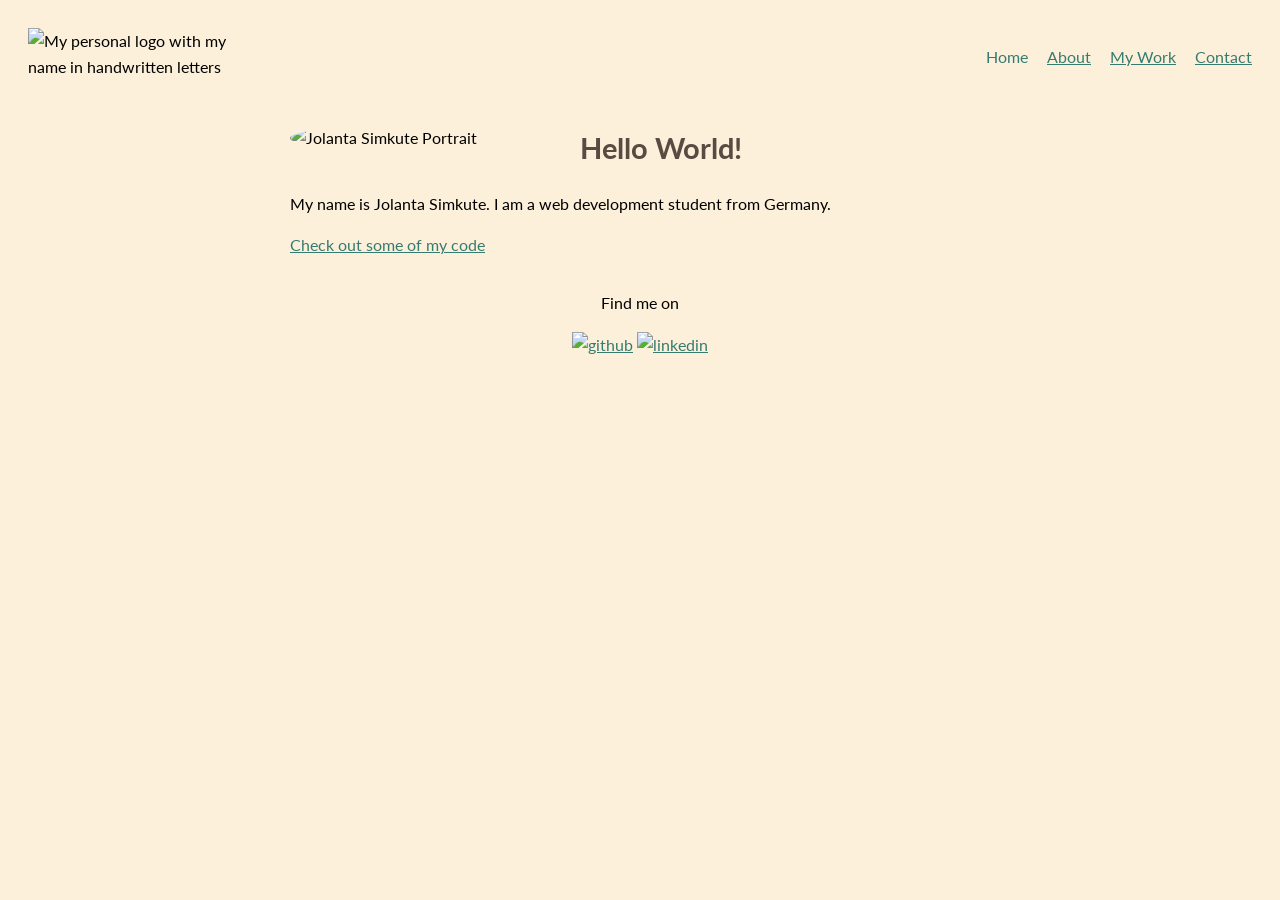
==== index.html @ 893727d2 "Design and experience update" ====
<!DOCTYPE html>
<html lang="en">

<head>
  <meta charset="utf-8" name="viewport" content="width=device-width, initial-scale=1">
  <title>J.S. - Portfolio</title>
  <link rel="shortcut icon" href="img/favicon-32x32.png" type="image/x-icon">
  <link rel="stylesheet" type="text/css"
    href="https://cdnjs.cloudflare.com/ajax/libs/normalize/8.0.1/normalize.min.css">
  <link rel="preconnect" href="https://fonts.googleapis.com">
  <link rel="preconnect" href="https://fonts.gstatic.com" crossorigin>
  <link
    href="https://fonts.googleapis.com/css2?family=Lato:ital,wght@0,100;0,300;0,400;0,700;0,900;1,100;1,300;1,400;1,700;1,900&display=swap"
    rel="stylesheet">
  <link rel="stylesheet" type="text/css" href="css/style.production.css">
</head>

<body>
  <!-- Header including the logo and the main navigation -->
  <header class="page-header">
    <img src="img/logo.jpg" alt="My personal logo with my name in handwritten letters" class="page-header__item">

    <nav class="main-navigation page-header__item">
      <ul role="menubar" class="navigation-list">
        <li role="presentation">
          <a href="index.html" role="menuitem" class="navigation-list__item navigation-list__item--active">Home</a>
        </li>
        <li role="presentation">
          <a href="about.html" role="menuitem" class="navigation-list__item">About</a>
        </li>
        <li role="presentation">
          <a href="work.html" role="menuitem" class="navigation-list__item">My Work</a>
        </li>
        <li role="presentation">
          <a href="contact.html" role="menuitem" class="navigation-list__item">Contact</a>
        </li>
      </ul>
    </nav>
  </header>

  <div class="profile">
    <img src="img/portrait.jpg" class="profile__portrait" alt="Jolanta Simkute Portrait">
    <h1>Hello World!</h1>
    <p>
      My name is Jolanta Simkute. I am a <span>web</span> development student from Germany.
    </p>
    <p><a href="https://github.com/jolantasi" target="_blank">Check out some of my code</a></p>
  </div>

  <footer class="page-footer">
    <p>Find me on</p>
    <div class="social-media">
      <a href="https://github.com/jolantasi" target="_blank"><img src="img/github_icon.svg" alt="github"></a>
      <a href="https://www.linkedin.com/in/jolanta-simkute" target="_blank"><img src="img/linkedin_icon.svg" alt="linkedin"></a>
    </div>
  </footer>
  <script src="js/tota11y.min.js"></script>
</body>

</html>
---- css/style.production.css ----
/* ===========================
   Variables
=========================== */
:root {
  /* Colors */
  --color-bg: #fcf0da;
  --color-heading: #5a4a42;
  --color-link: #357b70;
  --color-link-visited: #05676e;
  --color-link-active: #489c79;
  --color-btn-bg: #357b70;
  --color-grid-item-bg: #FEFAF2;
  --color-animation-start: #edc655;
  --color-animation-middle: #fcffad;
  --color-animation-end: #f76414;

  /* Font sizes */
  --font-size-body: 16px;
  --font-size-h1: 29px;
  --font-size-h2: 24px;
  --font-size-h3: 18px;

  /* Font weights */
  --font-weight-normal: 400;
  --font-weight-bold: 700;

  /* Padding */
  --padding-btn: 10px;
  --padding-header: 20px;

  /* Other */
  --border-radius-btn: 3px;
  --border-radius-profile: 50%;
  --border-bottom-btn: 2px solid rgba(0, 0, 0, 0.3);

  /* Transitions */
  --transition-opacity: 0.9s;
}

/* ===========================
   Base Styles
=========================== */
body { 
  font-family: 'Lato', sans-serif;
  font-weight: var(--font-weight-normal);
  font-size: var(--font-size-body);
  line-height: 1.6;
  background-color: var(--color-bg);
}

h1, h2, h3 {
  color: var(--color-heading);
  font-weight: var(--font-weight-bold);
}

h1 { 
  font-size: var(--font-size-h1); 
}

h2 { 
  font-size: var(--font-size-h2); 
}

h3 { 
  font-size: var(--font-size-h3); 
}

a {
  color: var(--color-link);
}

a:visited {
  color: var(--color-link-visited);
}

a:hover, a:focus {
  text-decoration: none;
}

a:active {
  color: var(--color-link-active);
}

* {
  box-sizing: border-box;
}

/* ===========================
   Header & Navigation
=========================== */
.page-header {
  display: flex;
  width: 100%;
  padding: var(--padding-header);
}

.page-header__item {
  flex: 0 1 200px;
}

.page-header__item:last-child {
  flex-grow: 1;
  text-align: right;
}

.navigation-list {
  list-style-type: none;
}

.navigation-list li {
  display: inline-block;
  margin-left: 15px;
}

.navigation-list__item--active {
  text-decoration: none;
}

.about-list {
  list-style-type: none;
  text-align: center;
}

/* ===========================
   Profile
=========================== */
.profile__portrait {
  float: left;
  width: 250px;
  margin-right: 40px;
  border-radius: var(--border-radius-profile);
}

.profile {
  max-width: 700px;
  margin: 0 auto;
}

/* ===========================
   Work Section & Grid
=========================== */
.about, 
.work,
.contact-form,
.contact-info,
.skills-table {
  margin: 0 auto;
  text-align: center;
  max-width: 1200px;
  padding: 0 20px;
  border-radius: 20px; /* round section edges */
}

.grid {
  display: grid;
  grid-template-columns: repeat(3, 1fr);
  grid-gap: 20px;
  margin: 0;
}

.grid__item {
  background-color: var(--color-grid-item-bg);
  border-radius: 12px;
  padding: 15px;
}

@media all and (max-width: 750px) {
  .grid {
    grid-template-columns: repeat(2, 1fr);
    grid-gap: 10px;
  }
}

@media all and (max-width: 500px) {
  .grid {
    grid-template-columns: 1fr;
  }
}

/* ===========================
   Buttons
=========================== */
#button, 
.btn {
  border: none;
  font-family: inherit;
  background-color: var(--color-btn-bg);
  color: white;
  text-decoration: none;
  padding: var(--padding-btn);
  border-radius: var(--border-radius-btn);
  border-bottom: var(--border-bottom-btn);
  transition: opacity var(--transition-opacity);
  text-align: center;
}

#button:hover,
#button:focus,
.btn:hover,
.btn:focus {
  cursor: pointer;
  opacity: 0.8;
  outline: solid;
}

/* ===========================
   Footer
=========================== */
.page-footer {
  clear: both;
  display: flex;
  flex-direction: column;
  text-align: center;
}

/* ===========================
   Animations
=========================== */
@keyframes color-change {
  0% { 
    fill: var(--color-animation-start); 
  }
  50% { 
    fill: var(--color-animation-middle); 
  }
  100% { 
    fill: var(--color-animation-end); 
  }
}

.sun {
  animation: 4s color-change infinite alternate linear;
}

@keyframes cloud-move {
  from { 
    transform: translate(0, 50px); 
  }
  to { 
    transform: translate(200px, 50px); 
  }
}

.cloud-front {
  animation: 30s cloud-move infinite alternate linear;
}

@keyframes cloud-move-reverse {
  from { 
    transform: translate(446px, 48px); 
  }
  to { 
    transform: translate(100px, 48px); 
  }
}

.cloud-back {
  animation: 34s cloud-move-reverse infinite alternate linear;
}
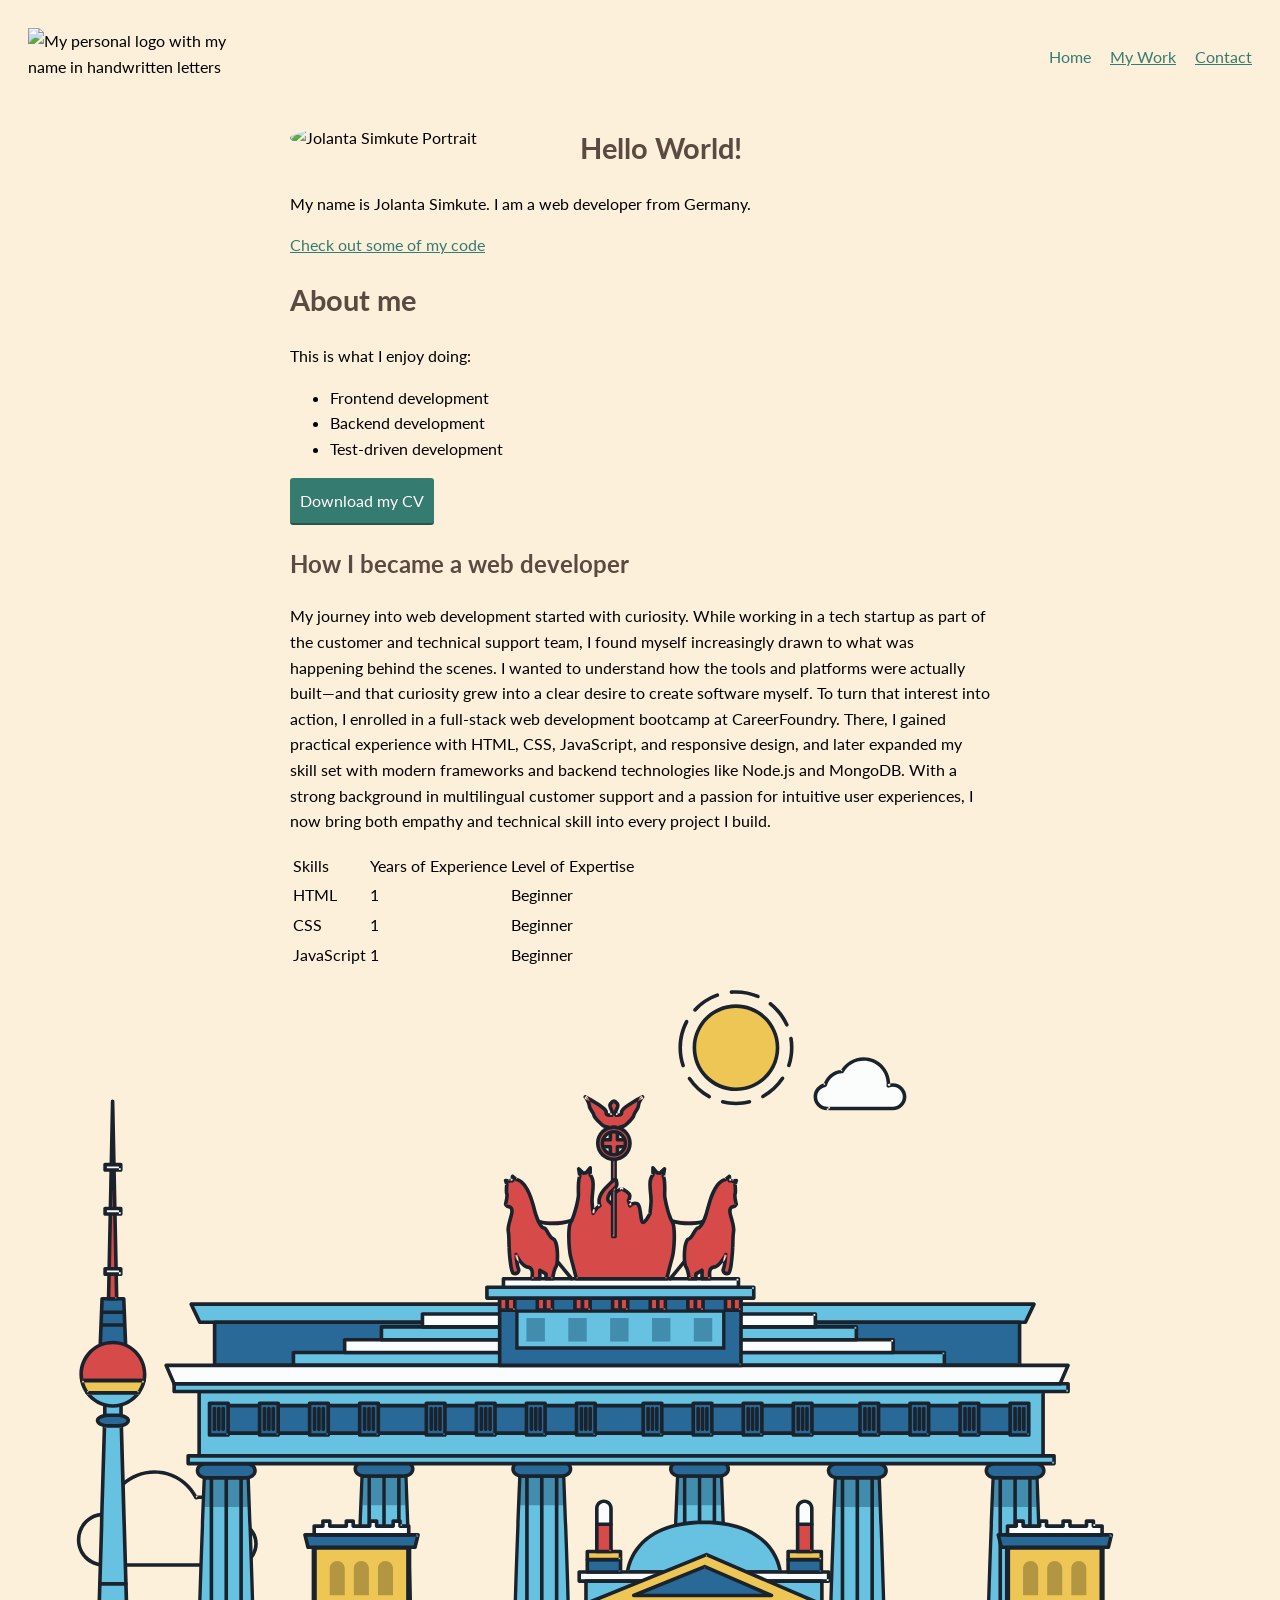
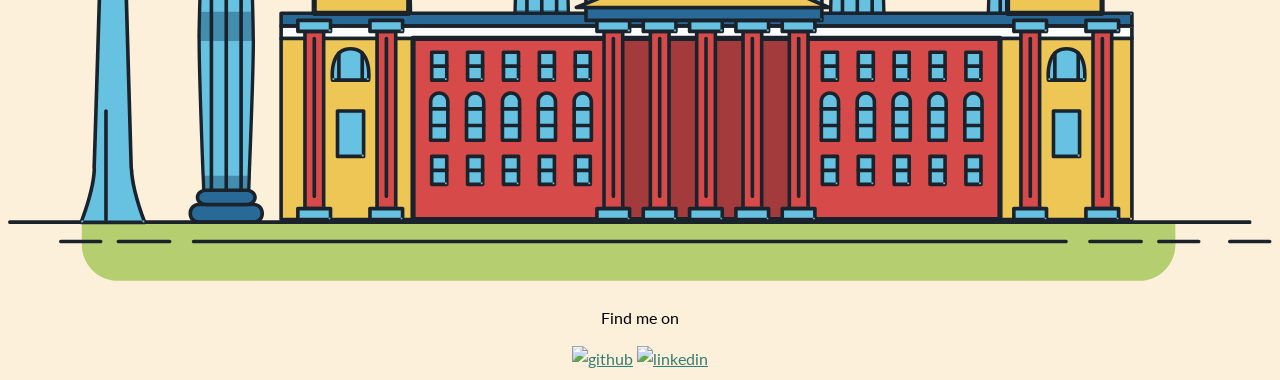
==== commit 6e4af151: "General update" ====
--- a/index.html
+++ b/index.html
@@ -26,9 +26,6 @@
           <a href="index.html" role="menuitem" class="navigation-list__item navigation-list__item--active">Home</a>
         </li>
         <li role="presentation">
-          <a href="about.html" role="menuitem" class="navigation-list__item">About</a>
-        </li>
-        <li role="presentation">
           <a href="work.html" role="menuitem" class="navigation-list__item">My Work</a>
         </li>
         <li role="presentation">
@@ -42,16 +39,1382 @@
     <img src="img/portrait.jpg" class="profile__portrait" alt="Jolanta Simkute Portrait">
     <h1>Hello World!</h1>
     <p>
-      My name is Jolanta Simkute. I am a <span>web</span> development student from Germany.
+      My name is Jolanta Simkute. I am a <span>web</span> developer from Germany.
     </p>
-    <p><a href="https://github.com/jolantasi" target="_blank">Check out some of my code</a></p>
+    <p><a href="https://github.com/jolantasi" target="_blank" rel="noopener noreferrer">Check out some of my code</a></p>
+  
+    <div>
+      <h1>About me</h1>
+    </div>
+
+    <p>This is what I enjoy doing:</p>
+    <ul class="about-list">
+      <li>Frontend development</li>
+      <li>Backend development</li>
+      <li>Test-driven development</li>
+    </ul>
+
+    <a href="files/cv.pdf" id="button" target="_blank" download>Download my CV</a>
+
+    <h2>How I became a web developer</h2>
+    <p>My journey into web development started with curiosity. While working in a tech startup as part of the customer and technical support team, I found myself increasingly drawn to what was happening behind the scenes. I wanted to understand how the tools and platforms were actually built—and that curiosity grew into a clear desire to create software myself.
+
+To turn that interest into action, I enrolled in a full-stack web development bootcamp at CareerFoundry. There, I gained practical experience with HTML, CSS, JavaScript, and responsive design, and later expanded my skill set with modern frameworks and backend technologies like Node.js and MongoDB.
+
+With a strong background in multilingual customer support and a passion for intuitive user experiences, I now bring both empathy and technical skill into every project I build.</p>
+
+    <div>
+      <table class="skills-table">
+        <tr>
+          <td>Skills</td>
+          <td>Years of Experience</td>
+          <td>Level of Expertise</td>
+        </tr>
+        <tr>
+          <td>HTML</td>
+          <td>1</td>
+          <td>Beginner</td>
+        </tr>
+        <tr>
+          <td>CSS</td>
+          <td>1</td>
+          <td>Beginner</td>
+        </tr>
+        <tr>
+          <td>JavaScript</td>
+          <td>1</td>
+          <td>Beginner</td>
+        </tr>
+      </table>
+    </div>
   </div>
+
+  <svg id="about-picture" xmlns="http://www.w3.org/2000/svg" class="berlin-illustration" height="auto"
+    viewBox="0 0 700 505" xmlns:xlink="http://www.w3.org/1999/xlink">
+    <defs>
+      <polygon id="a" points=".06 231.917 .06 .929 688.717 .929 688.717 231.917"></polygon>
+    </defs>
+    <g fill="none" fill-rule="evenodd">
+      <g transform="translate(0 241)" class="cloud-front">
+        <path fill="#1A232C"
+          d="M87.602,29 L87.602,28 C87.326,28.001 87.103,28.024 86.927,28.033 L86.979,29.031 L87.947,28.78 C85.741,20.282 78.041,14.002 68.852,14 C67.858,14 66.904,14.096 65.98,14.231 L66.125,15.22 L67.019,14.772 C62.626,6.015 53.567,0.001 43.102,0 C29.041,0.002 17.524,10.848 16.443,24.632 L17.44,24.71 L17.606,23.724 C16.803,23.589 15.969,23.5 15.102,23.5 C6.817,23.501 0.102,30.215 0.102,38.5 C0.102,46.785 6.817,53.499 15.102,53.5 L87.602,53.5 C94.644,53.499 100.351,47.792 100.352,40.75 C100.351,33.708 94.644,28.001 87.602,28 L87.602,30 C90.573,30 93.254,31.202 95.203,33.149 C97.15,35.097 98.351,37.778 98.352,40.75 C98.351,43.722 97.15,46.403 95.203,48.351 C93.254,50.298 90.573,51.5 87.602,51.5 L15.102,51.5 C11.509,51.5 8.265,50.046 5.909,47.692 C3.555,45.337 2.102,42.093 2.102,38.5 C2.102,34.907 3.555,31.663 5.909,29.308 C8.265,26.954 11.509,25.5 15.102,25.5 C15.831,25.5 16.553,25.575 17.273,25.697 C17.551,25.743 17.832,25.672 18.055,25.499 C18.277,25.325 18.414,25.07 18.436,24.789 C19.436,12.04 30.094,1.998 43.102,2 C52.786,1.999 61.163,7.564 65.231,15.669 C65.425,16.055 65.842,16.272 66.27,16.21 C67.132,16.084 67.988,16 68.852,16 C77.108,15.998 84.027,21.647 86.011,29.283 C86.13,29.741 86.557,30.054 87.031,30.03 C87.27,30.017 87.457,29.999 87.602,30 L87.602,29"
+          transform="translate(38 36)"></path>
+      </g>
+      <path fill="#B5CE6F"
+        d="M646.484,484.382 C646.484,489.501 644.531,494.62 640.627,498.525 C636.722,502.43 631.603,504.382 626.484,504.382 L60.873,504.382 C55.754,504.382 50.636,502.43 46.731,498.525 C42.826,494.62 40.873,489.501 40.873,484.382 L40.873,471.917 L646.484,471.917 L646.484,484.382">
+      </path>
+      <polyline fill="#67C2E2"
+        points="334.824 185.029 101.449 185.029 106.209 195.08 563.438 195.08 568.2 185.029 334.824 185.029"></polyline>
+      <path fill="#1A232C"
+        d="M334.824,185.029 L334.824,184.029 L101.449,184.029 C101.104,184.029 100.788,184.203 100.604,184.494 C100.42,184.785 100.398,185.146 100.545,185.457 L105.306,195.508 C105.471,195.856 105.824,196.079 106.209,196.079 L563.438,196.079 C563.824,196.079 564.177,195.856 564.342,195.508 L569.104,185.457 C569.251,185.146 569.229,184.785 569.045,184.494 C568.861,184.203 568.544,184.029 568.2,184.029 L334.824,184.029 L334.824,186.029 L566.62,186.029 L562.806,194.08 L106.842,194.08 L103.029,186.029 L334.824,186.029 L334.824,185.029">
+      </path>
+      <polygon fill="#296997" points="114.416 218.974 560.222 218.974 560.222 195.08 114.416 195.08"></polygon>
+      <path fill="#1A232C"
+        d="M560.222,218.974 L560.222,217.974 L115.416,217.974 L115.416,196.079 L559.222,196.079 L559.222,218.974 L560.222,218.974 L560.222,217.974 L560.222,218.974 L561.222,218.974 L561.222,195.08 C561.222,194.816 561.115,194.559 560.929,194.372 C560.742,194.186 560.485,194.08 560.222,194.08 L114.416,194.08 C114.152,194.08 113.895,194.186 113.708,194.372 C113.522,194.559 113.416,194.816 113.416,195.08 L113.416,218.974 C113.416,219.237 113.522,219.495 113.708,219.681 C113.895,219.867 114.152,219.974 114.416,219.974 L560.222,219.974 C560.485,219.974 560.742,219.867 560.929,219.681 C561.115,219.495 561.222,219.237 561.222,218.974 L560.222,218.974">
+      </path>
+      <polygon fill="#67C2E2" points="105.85 269.08 573.225 269.08 573.225 233.398 105.85 233.398"></polygon>
+      <path fill="#1A232C"
+        d="M573.225,233.398 L573.225,232.398 L105.85,232.398 C105.587,232.398 105.329,232.505 105.143,232.691 C104.957,232.877 104.85,233.134 104.85,233.398 L104.85,269.08 C104.85,269.344 104.957,269.601 105.143,269.788 C105.329,269.974 105.587,270.08 105.85,270.08 L573.225,270.08 C573.488,270.08 573.745,269.974 573.932,269.788 C574.118,269.601 574.225,269.344 574.225,269.08 L574.225,233.398 C574.225,233.134 574.118,232.877 573.932,232.691 C573.745,232.505 573.488,232.398 573.225,232.398 L573.225,233.398 L572.225,233.398 L572.225,268.08 L106.85,268.08 L106.85,234.398 L573.225,234.398 L573.225,233.398 L572.225,233.398 L573.225,233.398">
+      </path>
+      <polygon fill="#296997" points="116.751 256.508 562.557 256.508 562.557 241.243 116.751 241.243"></polygon>
+      <path fill="#1A232C"
+        d="M562.557,256.508 L562.557,255.508 L117.75,255.508 L117.75,242.243 L561.557,242.243 L561.557,256.508 L562.557,256.508 L562.557,255.508 L562.557,256.508 L563.557,256.508 L563.557,241.243 C563.557,240.979 563.45,240.722 563.264,240.535 C563.078,240.349 562.82,240.243 562.557,240.243 L116.75,240.243 C116.487,240.243 116.23,240.349 116.043,240.535 C115.857,240.722 115.751,240.979 115.751,241.243 L115.751,256.508 C115.751,256.771 115.857,257.029 116.043,257.215 C116.23,257.401 116.487,257.508 116.751,257.508 L562.557,257.508 C562.82,257.508 563.077,257.401 563.264,257.215 C563.45,257.029 563.557,256.771 563.557,256.508 L562.557,256.508">
+      </path>
+      <polygon fill="#67C2E2" points="158.07 218.974 518.563 218.974 518.563 211.858 158.07 211.858"></polygon>
+      <path fill="#1A232C"
+        d="M518.563,211.858 L518.563,210.858 L158.07,210.858 C157.807,210.858 157.549,210.964 157.363,211.151 C157.177,211.337 157.07,211.594 157.07,211.858 L157.07,218.974 C157.07,219.237 157.177,219.495 157.363,219.681 C157.549,219.867 157.807,219.974 158.07,219.974 L518.563,219.974 C518.826,219.974 519.083,219.867 519.27,219.681 C519.456,219.495 519.562,219.237 519.562,218.974 L519.562,211.858 C519.562,211.594 519.456,211.337 519.27,211.151 C519.083,210.964 518.826,210.858 518.563,210.858 L518.563,211.858 L517.563,211.858 L517.563,217.974 L159.07,217.974 L159.07,212.858 L518.563,212.858 L518.563,211.858 L517.563,211.858 L518.563,211.858">
+      </path>
+      <polygon fill="#FBFDFC" points="186.438 211.858 490.194 211.858 490.194 204.741 186.438 204.741"></polygon>
+      <path fill="#1A232C"
+        d="M490.194,204.741 L490.194,203.741 L186.438,203.741 C186.175,203.741 185.917,203.848 185.731,204.034 C185.545,204.221 185.438,204.478 185.438,204.741 L185.438,211.858 C185.438,212.121 185.545,212.379 185.731,212.565 C185.917,212.751 186.175,212.858 186.438,212.858 L490.194,212.858 C490.458,212.858 490.715,212.751 490.902,212.565 C491.088,212.379 491.194,212.121 491.194,211.858 L491.194,204.741 C491.194,204.478 491.088,204.221 490.902,204.034 C490.715,203.848 490.458,203.741 490.194,203.741 L490.194,204.741 L489.194,204.741 L489.194,210.858 L187.438,210.858 L187.438,205.741 L490.194,205.741 L490.194,204.741 L489.194,204.741 L490.194,204.741">
+      </path>
+      <polygon fill="#67C2E2" points="206.805 204.741 469.828 204.741 469.828 197.624 206.805 197.624"></polygon>
+      <path fill="#1A232C"
+        d="M469.828,197.624 L469.828,196.624 L206.805,196.624 C206.541,196.624 206.284,196.731 206.098,196.917 C205.911,197.103 205.805,197.361 205.805,197.624 L205.805,204.741 C205.805,205.005 205.911,205.262 206.098,205.449 C206.284,205.635 206.541,205.741 206.805,205.741 L469.828,205.741 C470.091,205.741 470.349,205.635 470.535,205.449 C470.722,205.262 470.828,205.005 470.828,204.741 L470.828,197.624 C470.828,197.361 470.722,197.103 470.535,196.917 C470.349,196.731 470.091,196.624 469.828,196.624 L469.828,197.624 L468.828,197.624 L468.828,203.741 L207.805,203.741 L207.805,198.624 L469.828,198.624 L469.828,197.624 L468.828,197.624 L469.828,197.624">
+      </path>
+      <polygon fill="#FBFDFC" points="229.521 197.624 447.111 197.624 447.111 190.509 229.521 190.509"></polygon>
+      <path fill="#1A232C"
+        d="M447.111,190.509 L447.111,189.509 L229.521,189.509 C229.258,189.509 229,189.616 228.814,189.802 C228.628,189.988 228.521,190.246 228.521,190.509 L228.521,197.624 C228.521,197.888 228.628,198.145 228.814,198.332 C229,198.518 229.258,198.624 229.521,198.624 L447.111,198.624 C447.375,198.624 447.632,198.518 447.818,198.332 C448.005,198.145 448.111,197.888 448.111,197.624 L448.111,190.509 C448.111,190.246 448.005,189.988 447.818,189.802 C447.632,189.616 447.375,189.509 447.111,189.509 L447.111,190.509 L446.111,190.509 L446.111,196.624 L230.521,196.624 L230.521,191.509 L447.111,191.509 L447.111,190.509 L446.111,190.509 L447.111,190.509">
+      </path>
+      <path fill="#67C2E2"
+        d="M135.607,355.447 C135.163,337.766 134.264,313.326 133.648,297.387 C133.274,287.721 133.004,281.18 133.004,281.18 L108.722,281.18 C108.722,281.18 108.452,287.721 108.079,297.387 C107.462,313.326 106.563,337.766 106.119,355.447 C105.953,362.059 105.85,367.732 105.85,371.653 L105.85,371.654 C105.85,386.117 107.243,424.332 108.089,446.189 C108.457,455.706 108.722,462.126 108.722,462.126 L133.004,462.126 C133.004,462.126 133.269,455.706 133.637,446.189 C134.482,424.332 135.876,386.117 135.876,371.654 L135.876,371.653 C135.876,367.732 135.773,362.059 135.607,355.447">
+      </path>
+      <path fill="#428DAE"
+        d="M133.648 297.387L108.079 297.387C108.452 287.721 108.722 281.18 108.722 281.18L133.004 281.18C133.004 281.18 133.274 287.721 133.648 297.387M135.876 371.654L105.85 371.654 105.85 371.653C105.85 367.732 105.953 362.059 106.119 355.447L135.607 355.447C135.773 362.059 135.876 367.732 135.876 371.653L135.876 371.654M133.004 462.126L108.722 462.126C108.722 462.126 108.457 455.706 108.089 446.189L133.637 446.189C133.269 455.706 133.004 462.126 133.004 462.126">
+      </path>
+      <path fill="#1A232C"
+        d="M109.612,461.199 L132.114,461.199 C132.447,453.007 134.949,390.886 134.949,371.653 C134.949,352.42 132.447,290.299 132.114,282.108 L109.612,282.108 C109.279,290.299 106.778,352.42 106.778,371.653 C106.778,390.886 109.279,453.007 109.612,461.199 Z M133.895,463.054 L107.832,463.054 L107.794,462.164 C107.766,461.466 104.922,392.193 104.922,371.653 C104.922,351.114 107.766,281.839 107.794,281.142 L107.832,280.252 L133.895,280.252 L133.931,281.142 C133.96,281.839 136.804,351.114 136.804,371.653 C136.804,392.193 133.96,461.466 133.931,462.164 L133.895,463.054 L133.895,463.054 Z">
+      </path>
+      <path fill="#1A232C"
+        d="M111.638 281.18L111.638 462.126C111.638 462.679 112.086 463.126 112.638 463.126 113.19 463.126 113.638 462.679 113.638 462.126L113.638 281.18C113.638 280.628 113.19 280.18 112.638 280.18 112.086 280.18 111.638 280.628 111.638 281.18M119.863 281.18L119.863 462.126C119.863 462.679 120.311 463.126 120.863 463.126 121.416 463.126 121.863 462.679 121.863 462.126L121.863 281.18C121.863 280.628 121.416 280.18 120.863 280.18 120.311 280.18 119.863 280.628 119.863 281.18M128.088 281.18L128.088 462.126C128.088 462.679 128.536 463.126 129.088 463.126 129.64 463.126 130.088 462.679 130.088 462.126L130.088 281.18C130.088 280.628 129.64 280.18 129.088 280.18 128.536 280.18 128.088 280.628 128.088 281.18">
+      </path>
+      <path fill="#296997"
+        d="M136.79,277.265 C136.79,279.418 134.675,281.18 132.09,281.18 L109.636,281.18 C107.051,281.18 104.936,279.418 104.936,277.265 C104.936,275.111 107.051,273.349 109.636,273.349 L132.09,273.349 C134.675,273.349 136.79,275.111 136.79,277.265">
+      </path>
+      <path fill="#1A232C"
+        d="M136.79,277.265 L135.79,277.265 C135.789,278.005 135.433,278.704 134.769,279.262 C134.109,279.814 133.155,280.181 132.09,280.18 L109.636,280.18 C108.571,280.181 107.617,279.814 106.956,279.262 C106.293,278.704 105.936,278.005 105.936,277.265 C105.936,276.524 106.293,275.825 106.957,275.267 C107.617,274.715 108.571,274.348 109.636,274.349 L132.09,274.349 C133.155,274.348 134.109,274.716 134.769,275.267 C135.433,275.825 135.789,276.524 135.79,277.265 L137.79,277.265 C137.791,275.851 137.09,274.593 136.049,273.731 C135.006,272.863 133.61,272.35 132.09,272.349 L109.636,272.349 C108.116,272.35 106.72,272.863 105.676,273.731 C104.636,274.593 103.935,275.851 103.936,277.265 C103.935,278.678 104.636,279.937 105.677,280.798 C106.72,281.666 108.116,282.179 109.636,282.18 L132.09,282.18 C133.61,282.179 135.006,281.666 136.049,280.798 C137.09,279.937 137.791,278.678 137.79,277.265 L136.79,277.265">
+      </path>
+      <path fill="#296997"
+        d="M140.775,467.217 C140.775,469.803 138.661,471.917 136.076,471.917 L105.65,471.917 C103.065,471.917 100.951,469.803 100.951,467.217 L100.951,466.825 C100.951,464.241 103.065,462.126 105.65,462.126 L136.076,462.126 C138.661,462.126 140.775,464.241 140.775,466.825 L140.775,467.217">
+      </path>
+      <path fill="#1A232C"
+        d="M140.775,467.217 L139.775,467.217 C139.775,468.235 139.361,469.155 138.688,469.83 C138.013,470.503 137.093,470.917 136.076,470.917 L105.65,470.917 C104.633,470.917 103.713,470.504 103.038,469.83 C102.365,469.155 101.951,468.235 101.951,467.217 L101.951,466.825 C101.951,465.808 102.365,464.889 103.038,464.214 C103.713,463.54 104.633,463.127 105.65,463.126 L136.076,463.126 C137.093,463.127 138.013,463.54 138.688,464.214 C139.362,464.889 139.775,465.808 139.775,466.825 L139.775,467.217 L141.775,467.217 L141.775,466.825 C141.772,463.684 139.217,461.13 136.076,461.126 L105.65,461.126 C102.509,461.13 99.955,463.684 99.951,466.825 L99.951,467.217 C99.954,470.36 102.509,472.914 105.65,472.917 L136.076,472.917 C139.217,472.914 141.772,470.36 141.775,467.217 L140.775,467.217">
+      </path>
+      <path fill="#296997"
+        d="M136.79,458.208 C136.79,460.363 134.675,462.126 132.09,462.126 L109.636,462.126 C107.051,462.126 104.936,460.363 104.936,458.208 C104.936,456.057 107.051,454.292 109.636,454.292 L132.09,454.292 C134.675,454.292 136.79,456.057 136.79,458.208">
+      </path>
+      <path fill="#1A232C"
+        d="M136.79,458.208 L135.79,458.208 C135.789,458.949 135.432,459.649 134.769,460.207 C134.108,460.76 133.154,461.128 132.09,461.126 L109.636,461.126 C108.572,461.128 107.617,460.76 106.957,460.207 C106.293,459.649 105.936,458.949 105.936,458.208 C105.936,457.47 106.293,456.77 106.957,456.212 C107.617,455.659 108.572,455.291 109.636,455.292 L132.09,455.292 C133.154,455.291 134.108,455.659 134.769,456.212 C135.433,456.77 135.789,457.47 135.79,458.208 L137.79,458.208 C137.791,456.796 137.09,455.538 136.05,454.675 C135.006,453.808 133.61,453.294 132.09,453.292 L109.636,453.292 C108.115,453.294 106.719,453.808 105.676,454.675 C104.636,455.538 103.935,456.796 103.936,458.208 C103.935,459.622 104.636,460.881 105.676,461.743 C106.72,462.611 108.116,463.125 109.636,463.126 L132.09,463.126 C133.61,463.125 135.006,462.611 136.05,461.743 C137.09,460.881 137.791,459.622 137.79,458.208 L136.79,458.208">
+      </path>
+      <path fill="#67C2E2"
+        d="M572.471,355.447 C572.025,337.766 571.126,313.326 570.51,297.387 C570.137,287.721 569.867,281.18 569.867,281.18 L545.585,281.18 C545.585,281.18 545.315,287.721 544.942,297.387 C544.326,313.326 543.427,337.766 542.981,355.447 C542.815,362.059 542.713,367.732 542.713,371.653 L542.713,371.654 C542.713,386.117 544.107,424.332 544.952,446.189 C545.32,455.706 545.585,462.126 545.585,462.126 L569.867,462.126 C569.867,462.126 570.132,455.706 570.499,446.189 C571.346,424.332 572.739,386.117 572.739,371.654 L572.739,371.653 C572.739,367.732 572.637,362.059 572.471,355.447">
+      </path>
+      <path fill="#428DAE"
+        d="M569.582 297.387L566.951 297.387 566.951 282.108 568.977 282.108C569.063 284.206 569.29 289.841 569.582 297.387M564.951 297.387L545.871 297.387C546.162 289.841 546.39 284.206 546.476 282.108L564.951 282.108 564.951 297.387M571.8 369.187L566.951 369.187 566.951 356.265 571.562 356.265C571.685 361.272 571.771 365.701 571.8 369.187M564.951 369.187L543.653 369.187C543.684 365.512 543.777 360.79 543.912 355.447L553.551 355.447 553.551 356.265 564.951 356.265 564.951 369.187">
+      </path>
+      <path fill="#1A232C"
+        d="M546.476,461.199 L568.977,461.199 C569.31,453.007 571.812,390.886 571.812,371.653 C571.812,352.42 569.31,290.299 568.977,282.108 L546.476,282.108 C546.142,290.299 543.642,352.42 543.642,371.653 C543.642,390.886 546.142,453.007 546.476,461.199 M570.758,463.054 L544.694,463.054 L544.658,462.164 C544.629,461.466 541.785,392.193 541.785,371.653 C541.785,351.114 544.629,281.839 544.658,281.142 L544.694,280.252 L570.758,280.252 L570.795,281.142 C570.823,281.839 573.667,351.114 573.667,371.653 C573.667,392.193 570.823,461.466 570.795,462.164 L570.758,463.054">
+      </path>
+      <path fill="#1A232C"
+        d="M548.501 281.18L548.501 462.126C548.501 462.679 548.949 463.126 549.501 463.126 550.053 463.126 550.501 462.679 550.501 462.126L550.501 281.18C550.501 280.628 550.053 280.18 549.501 280.18 548.949 280.18 548.501 280.628 548.501 281.18M556.727 281.18L556.727 462.126C556.727 462.679 557.174 463.126 557.727 463.126 558.279 463.126 558.727 462.679 558.727 462.126L558.727 281.18C558.727 280.628 558.279 280.18 557.727 280.18 557.174 280.18 556.727 280.628 556.727 281.18M564.951 281.18L564.951 462.126C564.951 462.679 565.399 463.126 565.951 463.126 566.503 463.126 566.951 462.679 566.951 462.126L566.951 281.18C566.951 280.628 566.503 280.18 565.951 280.18 565.399 280.18 564.951 280.628 564.951 281.18">
+      </path>
+      <path fill="#296997"
+        d="M573.653,277.265 C573.653,279.418 571.537,281.18 568.953,281.18 L546.499,281.18 C543.915,281.18 541.799,279.418 541.799,277.265 C541.799,275.111 543.915,273.349 546.499,273.349 L568.953,273.349 C571.537,273.349 573.653,275.111 573.653,277.265">
+      </path>
+      <path fill="#1A232C"
+        d="M573.653,277.265 L572.653,277.265 C572.653,278.005 572.296,278.704 571.632,279.262 C570.972,279.814 570.017,280.181 568.953,280.18 L546.499,280.18 C545.435,280.181 544.48,279.814 543.82,279.262 C543.156,278.704 542.8,278.005 542.799,277.265 C542.8,276.525 543.156,275.825 543.82,275.267 C544.481,274.715 545.435,274.348 546.499,274.349 L568.953,274.349 C570.017,274.348 570.972,274.715 571.632,275.267 C572.296,275.825 572.653,276.525 572.653,277.265 L574.653,277.265 C574.654,275.851 573.953,274.593 572.912,273.731 C571.869,272.863 570.473,272.35 568.953,272.349 L546.499,272.349 C544.979,272.35 543.583,272.863 542.54,273.731 C541.499,274.593 540.798,275.851 540.799,277.265 C540.798,278.679 541.499,279.937 542.54,280.798 C543.583,281.666 544.979,282.179 546.499,282.18 L568.953,282.18 C570.473,282.179 571.869,281.666 572.912,280.798 C573.953,279.937 574.654,278.679 574.653,277.265 L573.653,277.265">
+      </path>
+      <path fill="#296997"
+        d="M577.639,467.217 C577.639,469.803 575.524,471.917 572.938,471.917 L542.514,471.917 C539.929,471.917 537.813,469.803 537.813,467.217 L537.813,466.825 C537.813,464.241 539.929,462.126 542.514,462.126 L572.938,462.126 C575.524,462.126 577.639,464.241 577.639,466.825 L577.639,467.217">
+      </path>
+      <path fill="#1A232C"
+        d="M577.639,467.217 L576.639,467.217 C576.638,468.235 576.225,469.155 575.551,469.83 C574.876,470.503 573.956,470.917 572.938,470.917 L542.514,470.917 C541.497,470.917 540.576,470.503 539.901,469.83 C539.227,469.155 538.814,468.234 538.813,467.217 L538.813,466.825 C538.814,465.808 539.227,464.889 539.901,464.214 C540.576,463.54 541.497,463.127 542.514,463.126 L572.938,463.126 C573.956,463.127 574.876,463.54 575.551,464.214 C576.225,464.888 576.638,465.808 576.639,466.825 L576.639,467.217 L578.639,467.217 L578.639,466.825 C578.635,463.684 576.081,461.13 572.938,461.126 L542.514,461.126 C539.372,461.13 536.817,463.684 536.813,466.825 L536.813,467.217 C536.817,470.36 539.372,472.914 542.514,472.917 L572.938,472.917 C576.081,472.914 578.635,470.359 578.639,467.217 L577.639,467.217">
+      </path>
+      <path fill="#296997"
+        d="M573.653,458.208 C573.653,460.363 571.537,462.126 568.953,462.126 L546.499,462.126 C543.915,462.126 541.799,460.363 541.799,458.208 C541.799,456.057 543.915,454.292 546.499,454.292 L568.953,454.292 C571.537,454.292 573.653,456.057 573.653,458.208">
+      </path>
+      <path fill="#1A232C"
+        d="M573.653,458.208 L572.653,458.208 C572.653,458.949 572.296,459.649 571.632,460.207 C570.971,460.76 570.017,461.128 568.953,461.126 L546.499,461.126 C545.435,461.128 544.481,460.76 543.82,460.207 C543.157,459.649 542.799,458.949 542.799,458.208 C542.799,457.47 543.156,456.77 543.82,456.212 C544.481,455.659 545.435,455.291 546.499,455.292 L568.953,455.292 C570.017,455.291 570.971,455.659 571.632,456.212 C572.296,456.77 572.653,457.47 572.653,458.208 L574.653,458.208 C574.654,456.796 573.953,455.538 572.912,454.675 C571.869,453.808 570.473,453.294 568.953,453.292 L546.499,453.292 C544.979,453.294 543.583,453.808 542.54,454.675 C541.499,455.538 540.798,456.796 540.799,458.208 C540.798,459.622 541.499,460.881 542.54,461.743 C543.583,462.611 544.979,463.125 546.499,463.126 L568.953,463.126 C570.473,463.125 571.869,462.611 572.912,461.743 C573.953,460.881 574.654,459.622 574.653,458.208 L573.653,458.208">
+      </path>
+      <path fill="#67C2E2"
+        d="M485.098,355.447 C484.654,337.766 483.753,313.326 483.137,297.387 C482.764,287.721 482.494,281.18 482.494,281.18 L458.213,281.18 C458.213,281.18 457.942,287.721 457.569,297.387 C456.953,313.326 456.055,337.766 455.608,355.447 C455.443,362.059 455.34,367.732 455.34,371.653 L455.34,371.654 C455.34,386.117 456.733,424.332 457.58,446.189 C457.948,455.706 458.213,462.126 458.213,462.126 L482.494,462.126 C482.494,462.126 482.759,455.706 483.126,446.189 C483.973,424.332 485.366,386.117 485.366,371.654 L485.366,371.653 C485.366,367.732 485.265,362.059 485.098,355.447">
+      </path>
+      <path fill="#428DAE"
+        d="M483.137 297.387L457.569 297.387C457.942 287.721 458.213 281.18 458.213 281.18L482.494 281.18C482.494 281.18 482.764 287.721 483.137 297.387M485.355 369.187L455.351 369.187C455.382 365.502 455.475 360.78 455.608 355.447L485.098 355.447C485.232 360.78 485.325 365.502 485.355 369.187">
+      </path>
+      <path fill="#1A232C"
+        d="M459.103,461.199 L481.605,461.199 C481.938,453.007 484.439,390.886 484.439,371.653 C484.439,352.42 481.938,290.299 481.605,282.108 L459.103,282.108 C458.769,290.299 456.268,352.42 456.268,371.653 C456.268,390.886 458.769,453.007 459.103,461.199 Z M483.386,463.054 L457.321,463.054 L457.285,462.164 C457.256,461.466 454.412,392.193 454.412,371.653 C454.412,351.114 457.256,281.839 457.285,281.142 L457.321,280.252 L483.386,280.252 L483.422,281.142 C483.45,281.839 486.294,351.114 486.294,371.653 C486.294,392.193 483.45,461.466 483.422,462.164 L483.386,463.054 L483.386,463.054 Z">
+      </path>
+      <path fill="#1A232C"
+        d="M461.128 281.18L461.128 462.126C461.128 462.679 461.576 463.126 462.128 463.126 462.68 463.126 463.128 462.679 463.128 462.126L463.128 281.18C463.128 280.628 462.68 280.18 462.128 280.18 461.576 280.18 461.128 280.628 461.128 281.18M469.354 281.18L469.354 462.126C469.354 462.679 469.801 463.126 470.354 463.126 470.906 463.126 471.354 462.679 471.354 462.126L471.354 281.18C471.354 280.628 470.906 280.18 470.354 280.18 469.801 280.18 469.354 280.628 469.354 281.18M477.578 281.18L477.578 462.126C477.578 462.679 478.026 463.126 478.578 463.126 479.13 463.126 479.578 462.679 479.578 462.126L479.578 281.18C479.578 280.628 479.13 280.18 478.578 280.18 478.026 280.18 477.578 280.628 477.578 281.18">
+      </path>
+      <path fill="#296997"
+        d="M486.281,277.265 C486.281,279.418 484.164,281.18 481.58,281.18 L459.126,281.18 C456.542,281.18 454.426,279.418 454.426,277.265 C454.426,275.111 456.542,273.349 459.126,273.349 L481.58,273.349 C484.164,273.349 486.281,275.111 486.281,277.265">
+      </path>
+      <path fill="#1A232C"
+        d="M486.281,277.265 L485.281,277.265 C485.281,278.005 484.924,278.704 484.26,279.262 C483.599,279.814 482.644,280.181 481.58,280.18 L459.126,280.18 C458.062,280.181 457.107,279.814 456.447,279.262 C455.783,278.704 455.427,278.005 455.426,277.265 C455.427,276.525 455.783,275.825 456.447,275.267 C457.108,274.715 458.062,274.348 459.126,274.349 L481.58,274.349 C482.644,274.348 483.599,274.716 484.26,275.268 C484.924,275.825 485.281,276.525 485.281,277.265 L487.281,277.265 C487.282,275.851 486.58,274.593 485.54,273.731 C484.496,272.863 483.1,272.35 481.58,272.349 L459.126,272.349 C457.606,272.35 456.21,272.863 455.167,273.731 C454.126,274.593 453.425,275.851 453.426,277.265 C453.425,278.679 454.126,279.937 455.167,280.798 C456.21,281.666 457.606,282.179 459.126,282.18 L481.58,282.18 C483.1,282.179 484.496,281.666 485.54,280.799 C486.58,279.937 487.282,278.679 487.281,277.265 L486.281,277.265">
+      </path>
+      <path fill="#296997"
+        d="M490.266,467.217 C490.266,469.803 488.151,471.917 485.565,471.917 L455.141,471.917 C452.556,471.917 450.44,469.803 450.44,467.217 L450.44,466.825 C450.44,464.241 452.556,462.126 455.141,462.126 L485.565,462.126 C488.151,462.126 490.266,464.241 490.266,466.825 L490.266,467.217">
+      </path>
+      <path fill="#1A232C"
+        d="M490.266,467.217 L489.266,467.217 C489.265,468.235 488.852,469.155 488.178,469.83 C487.503,470.503 486.583,470.917 485.565,470.917 L455.141,470.917 C454.124,470.917 453.203,470.503 452.528,469.83 C451.854,469.155 451.441,468.234 451.44,467.217 L451.44,466.825 C451.441,465.808 451.854,464.889 452.528,464.214 C453.203,463.54 454.124,463.127 455.141,463.126 L485.565,463.126 C486.583,463.127 487.503,463.54 488.178,464.214 C488.852,464.888 489.265,465.808 489.266,466.825 L489.266,467.217 L491.266,467.217 L491.266,466.825 C491.262,463.684 488.708,461.13 485.565,461.126 L455.141,461.126 C451.999,461.13 449.444,463.684 449.44,466.825 L449.44,467.217 C449.444,470.36 451.999,472.914 455.141,472.917 L485.565,472.917 C488.708,472.914 491.262,470.359 491.266,467.217 L490.266,467.217">
+      </path>
+      <path fill="#296997"
+        d="M486.281,458.208 C486.281,460.363 484.164,462.126 481.58,462.126 L459.126,462.126 C456.542,462.126 454.426,460.363 454.426,458.208 C454.426,456.057 456.542,454.292 459.126,454.292 L481.58,454.292 C484.164,454.292 486.281,456.057 486.281,458.208">
+      </path>
+      <path fill="#1A232C"
+        d="M486.281,458.208 L485.281,458.208 C485.281,458.949 484.923,459.649 484.26,460.207 C483.599,460.76 482.644,461.128 481.58,461.126 L459.126,461.126 C458.062,461.128 457.108,460.76 456.447,460.207 C455.784,459.649 455.427,458.949 455.426,458.208 C455.426,457.47 455.783,456.77 456.447,456.212 C457.108,455.659 458.062,455.291 459.126,455.292 L481.58,455.292 C482.644,455.291 483.598,455.659 484.26,456.212 C484.924,456.77 485.281,457.47 485.281,458.208 L487.281,458.208 C487.282,456.795 486.58,455.538 485.54,454.675 C484.496,453.808 483.1,453.294 481.58,453.292 L459.126,453.292 C457.606,453.294 456.21,453.808 455.167,454.675 C454.126,455.538 453.425,456.796 453.426,458.208 C453.425,459.622 454.126,460.881 455.167,461.743 C456.21,462.611 457.606,463.125 459.126,463.126 L481.58,463.126 C483.1,463.125 484.496,462.611 485.54,461.743 C486.581,460.881 487.282,459.622 487.281,458.208 L486.281,458.208">
+      </path>
+      <path fill="#67C2E2"
+        d="M397.726,354.466 C397.28,336.787 396.381,312.346 395.765,296.407 C395.392,286.742 395.122,280.2 395.122,280.2 L370.84,280.2 C370.84,280.2 370.57,286.742 370.197,296.407 C369.581,312.346 368.682,336.787 368.236,354.466 C368.07,361.078 367.968,366.751 367.968,370.672 L367.968,370.673 C367.968,385.136 369.361,423.352 370.207,445.208 C370.575,454.726 370.84,461.146 370.84,461.146 L395.122,461.146 C395.122,461.146 395.386,454.726 395.754,445.208 C396.601,423.352 397.994,385.136 397.994,370.673 L397.994,370.672 C397.994,366.751 397.892,361.078 397.726,354.466">
+      </path>
+      <path fill="#428DAE"
+        d="M394.837 296.407L392.206 296.407 392.206 281.127 394.233 281.127C394.318 283.225 394.545 288.861 394.837 296.407L394.837 296.407zM383.981 296.407L390.206 296.407 390.206 281.127 383.981 281.127 383.981 296.407zM375.756 296.407L381.98 296.407 381.98 281.127 375.756 281.127 375.756 296.407zM373.756 296.407L371.126 296.407C371.417 288.861 371.645 283.225 371.73 281.127L373.756 281.127 373.756 296.407 373.756 296.407zM397.062 369.187L392.206 369.187 392.206 354.466 396.796 354.466C396.943 360.298 397.041 365.389 397.062 369.187L397.062 369.187zM383.981 369.187L390.206 369.187 390.206 354.466 383.981 354.466 383.981 369.187zM375.756 369.187L381.98 369.187 381.98 354.466 375.756 354.466 375.756 369.187zM373.756 369.187L368.9 369.187C368.921 365.389 369.019 360.298 369.166 354.466L373.756 354.466 373.756 369.187 373.756 369.187z">
+      </path>
+      <path fill="#1A232C"
+        d="M371.73,460.218 L394.233,460.218 C394.565,452.027 397.066,389.906 397.066,370.672 C397.066,351.44 394.565,289.319 394.233,281.127 L371.73,281.127 C371.397,289.319 368.895,351.44 368.895,370.672 C368.895,389.906 371.397,452.027 371.73,460.218 M396.013,462.074 L369.949,462.074 L369.912,461.184 C369.884,460.486 367.04,391.212 367.04,370.672 C367.04,350.133 369.884,280.859 369.912,280.162 L369.949,279.272 L396.013,279.272 L396.05,280.162 C396.078,280.859 398.922,350.133 398.922,370.672 C398.922,391.212 396.078,460.486 396.05,461.184 L396.013,462.074">
+      </path>
+      <path fill="#1A232C"
+        d="M373.756 280.2L373.756 461.146C373.756 461.698 374.203 462.146 374.756 462.146 375.308 462.146 375.756 461.698 375.756 461.146L375.756 280.2C375.756 279.647 375.308 279.2 374.756 279.2 374.203 279.2 373.756 279.647 373.756 280.2M381.98 280.2L381.98 461.146C381.98 461.698 382.428 462.146 382.98 462.146 383.533 462.146 383.981 461.698 383.981 461.146L383.981 280.2C383.981 279.647 383.533 279.2 382.98 279.2 382.428 279.2 381.98 279.647 381.98 280.2M390.206 280.2L390.206 461.146C390.206 461.698 390.654 462.146 391.206 462.146 391.758 462.146 392.206 461.698 392.206 461.146L392.206 280.2C392.206 279.647 391.758 279.2 391.206 279.2 390.654 279.2 390.206 279.647 390.206 280.2">
+      </path>
+      <path fill="#296997"
+        d="M398.908,276.285 C398.908,278.439 396.792,280.2 394.208,280.2 L371.754,280.2 C369.17,280.2 367.053,278.439 367.053,276.285 C367.053,274.13 369.17,272.369 371.754,272.369 L394.208,272.369 C396.792,272.369 398.908,274.13 398.908,276.285">
+      </path>
+      <path fill="#1A232C"
+        d="M398.908,276.285 L397.908,276.285 C397.907,277.025 397.551,277.724 396.887,278.281 C396.227,278.833 395.272,279.201 394.208,279.2 L371.754,279.2 C370.69,279.201 369.735,278.833 369.074,278.281 C368.41,277.724 368.053,277.025 368.053,276.285 C368.053,275.544 368.41,274.845 369.074,274.287 C369.735,273.735 370.69,273.367 371.754,273.369 L394.208,273.369 C395.272,273.367 396.227,273.735 396.887,274.287 C397.551,274.844 397.907,275.544 397.908,276.285 L399.908,276.285 C399.909,274.871 399.208,273.612 398.167,272.75 C397.124,271.883 395.728,271.37 394.208,271.369 L371.754,271.369 C370.234,271.37 368.838,271.883 367.794,272.75 C366.754,273.612 366.052,274.871 366.053,276.285 C366.052,277.699 366.754,278.957 367.795,279.818 C368.838,280.686 370.234,281.198 371.754,281.2 L394.208,281.2 C395.728,281.198 397.123,280.686 398.167,279.818 C399.208,278.957 399.909,277.698 399.908,276.285 L398.908,276.285">
+      </path>
+      <path fill="#296997"
+        d="M402.894,466.237 C402.894,468.823 400.779,470.937 398.193,470.937 L367.768,470.937 C365.183,470.937 363.068,468.823 363.068,466.237 L363.068,465.844 C363.068,463.26 365.183,461.146 367.768,461.146 L398.193,461.146 C400.779,461.146 402.894,463.26 402.894,465.844 L402.894,466.237">
+      </path>
+      <path fill="#1A232C"
+        d="M402.894,466.237 L401.894,466.237 C401.893,467.254 401.48,468.174 400.806,468.849 C400.131,469.523 399.211,469.937 398.193,469.937 L367.768,469.937 C366.751,469.937 365.831,469.523 365.156,468.849 C364.482,468.174 364.069,467.254 364.068,466.237 L364.068,465.844 C364.069,464.828 364.482,463.908 365.156,463.233 C365.831,462.56 366.751,462.146 367.768,462.146 L398.193,462.146 C399.211,462.146 400.131,462.56 400.806,463.233 C401.48,463.908 401.893,464.828 401.894,465.844 L401.894,466.237 L403.894,466.237 L403.894,465.844 C403.89,462.703 401.336,460.15 398.193,460.146 L367.768,460.146 C364.626,460.15 362.072,462.703 362.068,465.844 L362.068,466.237 C362.072,469.379 364.626,471.933 367.768,471.937 L398.193,471.937 C401.336,471.933 403.89,469.379 403.894,466.237 L402.894,466.237">
+      </path>
+      <path fill="#296997"
+        d="M398.908,457.228 C398.908,459.382 396.792,461.146 394.208,461.146 L371.754,461.146 C369.17,461.146 367.053,459.382 367.053,457.228 C367.053,455.077 369.17,453.312 371.754,453.312 L394.208,453.312 C396.792,453.312 398.908,455.077 398.908,457.228">
+      </path>
+      <path fill="#1A232C"
+        d="M398.908,457.228 L397.908,457.228 C397.908,457.968 397.55,458.669 396.887,459.226 C396.226,459.779 395.272,460.147 394.208,460.146 L371.754,460.146 C370.69,460.147 369.736,459.779 369.074,459.226 C368.411,458.668 368.053,457.968 368.053,457.228 C368.053,456.489 368.41,455.789 369.074,455.231 C369.736,454.679 370.69,454.311 371.754,454.312 L394.208,454.312 C395.272,454.311 396.226,454.679 396.887,455.231 C397.551,455.789 397.908,456.489 397.908,457.228 L399.908,457.228 C399.909,455.815 399.208,454.557 398.167,453.695 C397.124,452.827 395.728,452.313 394.208,452.312 L371.754,452.312 C370.234,452.313 368.838,452.827 367.794,453.695 C366.754,454.557 366.052,455.815 366.053,457.228 C366.052,458.642 366.753,459.901 367.794,460.763 C368.838,461.631 370.234,462.145 371.754,462.146 L394.208,462.146 C395.728,462.145 397.124,461.631 398.167,460.763 C399.208,459.9 399.909,458.642 399.908,457.228 L398.908,457.228">
+      </path>
+      <path fill="#67C2E2"
+        d="M310.353,354.466 C309.908,336.787 309.009,312.346 308.393,296.407 C308.019,286.742 307.75,280.2 307.75,280.2 L283.467,280.2 C283.467,280.2 283.198,286.742 282.824,296.407 C282.208,312.346 281.309,336.787 280.864,354.466 C280.698,361.078 280.596,366.751 280.596,370.672 L280.596,370.673 C280.596,385.136 281.989,423.352 282.834,445.208 C283.202,454.726 283.467,461.146 283.467,461.146 L307.75,461.146 C307.75,461.146 308.014,454.726 308.382,445.208 C309.228,423.352 310.622,385.136 310.622,370.673 L310.622,370.672 C310.622,366.751 310.518,361.078 310.353,354.466">
+      </path>
+      <path fill="#428DAE"
+        d="M308.393 296.407L282.824 296.407C283.198 286.742 283.467 280.2 283.467 280.2L307.75 280.2C307.75 280.2 308.019 286.742 308.393 296.407M310.617 369.187L280.6 369.187C280.621 365.377 280.718 360.285 280.864 354.466L310.353 354.466C310.498 360.285 310.596 365.377 310.617 369.187">
+      </path>
+      <path fill="#1A232C"
+        d="M284.357,460.218 L306.86,460.218 C307.193,452.027 309.694,389.906 309.694,370.672 C309.694,351.44 307.193,289.319 306.86,281.127 L284.357,281.127 C284.024,289.319 281.523,351.44 281.523,370.672 C281.523,389.906 284.024,452.027 284.357,460.218 Z M308.639,462.074 L282.576,462.074 L282.54,461.184 C282.511,460.486 279.668,391.212 279.668,370.672 C279.668,350.133 282.511,280.859 282.54,280.162 L282.576,279.272 L308.639,279.272 L308.677,280.162 C308.706,280.859 311.549,350.133 311.549,370.672 C311.549,391.212 308.706,460.486 308.677,461.184 L308.639,462.074 L308.639,462.074 Z">
+      </path>
+      <path fill="#1A232C"
+        d="M286.383 280.2L286.383 461.146C286.383 461.698 286.831 462.146 287.383 462.146 287.936 462.146 288.383 461.698 288.383 461.146L288.383 280.2C288.383 279.647 287.936 279.2 287.383 279.2 286.831 279.2 286.383 279.647 286.383 280.2M294.608 280.2L294.608 461.146C294.608 461.698 295.056 462.146 295.608 462.146 296.161 462.146 296.608 461.698 296.608 461.146L296.608 280.2C296.608 279.647 296.161 279.2 295.608 279.2 295.056 279.2 294.608 279.647 294.608 280.2M302.834 280.2L302.834 461.146C302.834 461.698 303.281 462.146 303.834 462.146 304.386 462.146 304.834 461.698 304.834 461.146L304.834 280.2C304.834 279.647 304.386 279.2 303.834 279.2 303.281 279.2 302.834 279.647 302.834 280.2">
+      </path>
+      <path fill="#296997"
+        d="M311.535,276.285 C311.535,278.439 309.42,280.2 306.836,280.2 L284.381,280.2 C281.797,280.2 279.681,278.439 279.681,276.285 C279.681,274.13 281.797,272.369 284.381,272.369 L306.836,272.369 C309.42,272.369 311.535,274.13 311.535,276.285">
+      </path>
+      <path fill="#1A232C"
+        d="M311.535,276.285 L310.535,276.285 C310.534,277.025 310.177,277.724 309.514,278.282 C308.854,278.833 307.901,279.201 306.836,279.2 L284.381,279.2 C283.316,279.201 282.362,278.833 281.702,278.281 C281.038,277.724 280.681,277.025 280.681,276.285 C280.681,275.544 281.038,274.844 281.702,274.287 C282.362,273.735 283.317,273.367 284.381,273.369 L306.836,273.369 C307.9,273.367 308.854,273.735 309.514,274.287 C310.177,274.844 310.534,275.544 310.535,276.285 L312.535,276.285 C312.535,274.871 311.835,273.613 310.795,272.75 C309.751,271.883 308.356,271.37 306.836,271.369 L284.381,271.369 C282.861,271.37 281.465,271.883 280.422,272.75 C279.381,273.612 278.68,274.871 278.681,276.285 C278.68,277.698 279.381,278.957 280.422,279.818 C281.465,280.686 282.861,281.198 284.381,281.2 L306.836,281.2 C308.356,281.198 309.751,280.685 310.794,279.818 C311.835,278.956 312.535,277.698 312.535,276.285 L311.535,276.285">
+      </path>
+      <path fill="#296997"
+        d="M315.522,466.237 C315.522,468.823 313.407,470.937 310.821,470.937 L280.396,470.937 C277.811,470.937 275.696,468.823 275.696,466.237 L275.696,465.844 C275.696,463.26 277.811,461.146 280.396,461.146 L310.821,461.146 C313.407,461.146 315.522,463.26 315.522,465.844 L315.522,466.237">
+      </path>
+      <path fill="#1A232C"
+        d="M315.522,466.237 L314.522,466.237 C314.521,467.254 314.108,468.174 313.434,468.849 C312.759,469.523 311.838,469.937 310.821,469.937 L280.396,469.937 C279.379,469.937 278.458,469.523 277.783,468.849 C277.11,468.174 276.696,467.254 276.696,466.237 L276.696,465.844 C276.696,464.828 277.11,463.908 277.783,463.233 C278.458,462.56 279.379,462.146 280.396,462.146 L310.821,462.146 C311.838,462.146 312.759,462.56 313.434,463.233 C314.108,463.908 314.521,464.828 314.522,465.844 L314.522,466.237 L316.521,466.237 L316.521,465.844 C316.518,462.703 313.963,460.15 310.821,460.146 L280.396,460.146 C277.254,460.15 274.7,462.703 274.696,465.844 L274.696,466.237 C274.699,469.379 277.254,471.933 280.396,471.937 L310.821,471.937 C313.963,471.933 316.518,469.379 316.521,466.237 L315.522,466.237">
+      </path>
+      <path fill="#296997"
+        d="M311.535,457.228 C311.535,459.382 309.42,461.146 306.836,461.146 L284.381,461.146 C281.797,461.146 279.681,459.382 279.681,457.228 C279.681,455.077 281.797,453.312 284.381,453.312 L306.836,453.312 C309.42,453.312 311.535,455.077 311.535,457.228">
+      </path>
+      <path fill="#1A232C"
+        d="M311.535,457.228 L310.535,457.228 C310.534,457.969 310.177,458.669 309.514,459.227 C308.854,459.779 307.9,460.147 306.836,460.146 L284.381,460.146 C283.317,460.147 282.363,459.779 281.702,459.227 C281.038,458.669 280.681,457.968 280.681,457.228 C280.681,456.489 281.038,455.789 281.702,455.231 C282.363,454.679 283.317,454.311 284.381,454.312 L306.836,454.312 C307.9,454.311 308.854,454.679 309.514,455.231 C310.177,455.789 310.534,456.489 310.535,457.228 L312.535,457.228 C312.535,455.815 311.835,454.558 310.795,453.695 C309.752,452.827 308.356,452.313 306.836,452.312 L284.381,452.312 C282.861,452.313 281.465,452.827 280.422,453.695 C279.381,454.557 278.68,455.815 278.681,457.228 C278.68,458.642 279.381,459.9 280.422,460.763 C281.465,461.631 282.861,462.145 284.381,462.146 L306.836,462.146 C308.356,462.145 309.752,461.631 310.795,460.763 C311.835,459.9 312.535,458.641 312.535,457.228 L311.535,457.228">
+      </path>
+      <path fill="#67C2E2"
+        d="M222.981,354.466 C222.535,336.787 221.636,312.346 221.02,296.407 C220.647,286.742 220.377,280.2 220.377,280.2 L196.094,280.2 C196.094,280.2 195.825,286.742 195.452,296.407 C194.835,312.346 193.936,336.787 193.491,354.466 C193.325,361.078 193.223,366.751 193.223,370.672 L193.223,370.673 C193.223,385.136 194.616,423.352 195.462,445.208 C195.83,454.726 196.094,461.146 196.094,461.146 L220.377,461.146 C220.377,461.146 220.642,454.726 221.009,445.208 C221.855,423.352 223.249,385.136 223.249,370.673 L223.249,370.672 C223.249,366.751 223.146,361.078 222.981,354.466">
+      </path>
+      <path fill="#428DAE"
+        d="M220.091 296.407L209.236 296.407 209.236 281.127 219.487 281.127C219.573 283.225 219.8 288.861 220.091 296.407L220.091 296.407zM201.011 296.407L207.236 296.407 207.236 281.127 201.011 281.127 201.011 296.407zM199.011 296.407L196.381 296.407C196.672 288.861 196.899 283.225 196.985 281.127L199.011 281.127 199.011 296.407 199.011 296.407zM222.317 369.187L209.236 369.187 209.236 356.265 221.923 356.265 221.923 354.466 222.051 354.466C222.198 360.298 222.296 365.389 222.317 369.187L222.317 369.187zM201.011 369.187L207.236 369.187 207.236 356.265 201.011 356.265 201.011 369.187zM199.011 369.187L194.155 369.187C194.174 365.784 194.255 361.345 194.377 356.265L199.011 356.265 199.011 369.187 199.011 369.187z">
+      </path>
+      <path fill="#1A232C"
+        d="M196.985,460.218 L219.487,460.218 C219.82,452.027 222.321,389.906 222.321,370.672 C222.321,351.44 219.82,289.319 219.487,281.127 L196.985,281.127 C196.651,289.319 194.151,351.44 194.151,370.672 C194.151,389.906 196.651,452.027 196.985,460.218 M221.267,462.074 L195.204,462.074 L195.167,461.184 C195.138,460.486 192.295,391.212 192.295,370.672 C192.295,350.133 195.138,280.859 195.167,280.162 L195.204,279.272 L221.267,279.272 L221.305,280.162 C221.334,280.859 224.177,350.133 224.177,370.672 C224.177,391.212 221.334,460.486 221.305,461.184 L221.267,462.074">
+      </path>
+      <path fill="#1A232C"
+        d="M199.011 280.2L199.011 461.146C199.011 461.698 199.458 462.146 200.011 462.146 200.563 462.146 201.011 461.698 201.011 461.146L201.011 280.2C201.011 279.647 200.563 279.2 200.011 279.2 199.458 279.2 199.011 279.647 199.011 280.2M207.236 280.2L207.236 461.146C207.236 461.698 207.684 462.146 208.236 462.146 208.788 462.146 209.236 461.698 209.236 461.146L209.236 280.2C209.236 279.647 208.788 279.2 208.236 279.2 207.684 279.2 207.236 279.647 207.236 280.2M215.461 280.2L215.461 461.146C215.461 461.698 215.909 462.146 216.461 462.146 217.013 462.146 217.461 461.698 217.461 461.146L217.461 280.2C217.461 279.647 217.013 279.2 216.461 279.2 215.909 279.2 215.461 279.647 215.461 280.2">
+      </path>
+      <path fill="#296997"
+        d="M224.162,276.285 C224.162,278.439 222.047,280.2 219.463,280.2 L197.008,280.2 C194.424,280.2 192.308,278.439 192.308,276.285 C192.308,274.13 194.424,272.369 197.008,272.369 L219.463,272.369 C222.047,272.369 224.162,274.13 224.162,276.285">
+      </path>
+      <path fill="#1A232C"
+        d="M224.162,276.285 L223.162,276.285 C223.161,277.025 222.805,277.724 222.142,278.282 C221.482,278.833 220.528,279.201 219.463,279.2 L197.008,279.2 C195.944,279.201 194.99,278.833 194.329,278.281 C193.665,277.724 193.308,277.025 193.308,276.285 C193.308,275.544 193.665,274.845 194.329,274.287 C194.99,273.735 195.944,273.367 197.008,273.369 L219.463,273.369 C220.528,273.367 221.481,273.735 222.142,274.287 C222.805,274.844 223.161,275.544 223.162,276.285 L225.162,276.285 C225.163,274.871 224.462,273.613 223.422,272.75 C222.379,271.883 220.983,271.37 219.463,271.369 L197.008,271.369 C195.489,271.37 194.093,271.883 193.049,272.75 C192.008,273.612 191.307,274.871 191.308,276.285 C191.307,277.698 192.008,278.957 193.049,279.818 C194.093,280.686 195.489,281.198 197.008,281.2 L219.463,281.2 C220.983,281.198 222.379,280.686 223.422,279.818 C224.462,278.956 225.163,277.698 225.162,276.285 L224.162,276.285">
+      </path>
+      <path fill="#296997"
+        d="M228.149,466.237 C228.149,468.823 226.034,470.937 223.448,470.937 L193.022,470.937 C190.438,470.937 188.323,468.823 188.323,466.237 L188.323,465.844 C188.323,463.26 190.438,461.146 193.022,461.146 L223.448,461.146 C226.034,461.146 228.149,463.26 228.149,465.844 L228.149,466.237">
+      </path>
+      <path fill="#1A232C"
+        d="M228.149,466.237 L227.149,466.237 C227.149,467.254 226.735,468.174 226.061,468.849 C225.386,469.523 224.466,469.937 223.448,469.937 L193.022,469.937 C192.006,469.937 191.086,469.523 190.411,468.849 C189.737,468.174 189.324,467.254 189.323,466.237 L189.323,465.844 C189.324,464.828 189.737,463.908 190.411,463.233 C191.086,462.56 192.006,462.146 193.022,462.146 L223.448,462.146 C224.466,462.146 225.386,462.56 226.061,463.233 C226.735,463.908 227.149,464.828 227.149,465.844 L227.149,466.237 L229.149,466.237 L229.149,465.844 C229.145,462.703 226.59,460.15 223.448,460.146 L193.022,460.146 C189.881,460.15 187.327,462.703 187.323,465.844 L187.323,466.237 C187.327,469.379 189.881,471.933 193.022,471.937 L223.448,471.937 C226.59,471.933 229.145,469.379 229.149,466.237 L228.149,466.237">
+      </path>
+      <path fill="#296997"
+        d="M224.162,457.228 C224.162,459.382 222.047,461.146 219.463,461.146 L197.008,461.146 C194.424,461.146 192.308,459.382 192.308,457.228 C192.308,455.077 194.424,453.312 197.008,453.312 L219.463,453.312 C222.047,453.312 224.162,455.077 224.162,457.228">
+      </path>
+      <path fill="#1A232C"
+        d="M224.162,457.228 L223.162,457.228 C223.161,457.969 222.805,458.669 222.141,459.227 C221.481,459.779 220.527,460.147 219.463,460.146 L197.008,460.146 C195.944,460.147 194.99,459.779 194.329,459.227 C193.665,458.669 193.308,457.968 193.308,457.228 C193.308,456.489 193.665,455.789 194.329,455.231 C194.99,454.679 195.945,454.311 197.008,454.312 L219.463,454.312 C220.527,454.311 221.481,454.679 222.141,455.231 C222.805,455.789 223.161,456.489 223.162,457.228 L225.162,457.228 C225.163,455.815 224.462,454.557 223.422,453.695 C222.379,452.827 220.984,452.313 219.463,452.312 L197.008,452.312 C195.488,452.313 194.092,452.827 193.049,453.695 C192.008,454.557 191.307,455.815 191.308,457.228 C191.307,458.642 192.008,459.9 193.049,460.763 C194.092,461.631 195.488,462.145 197.008,462.146 L219.463,462.146 C220.983,462.145 222.379,461.631 223.422,460.763 C224.462,459.9 225.163,458.641 225.162,457.228 L224.162,457.228">
+      </path>
+      <polygon fill="#67C2E2" points="99.774 273.349 579.301 273.349 579.301 269.08 99.774 269.08"></polygon>
+      <path fill="#1A232C"
+        d="M579.301,273.349 L579.301,272.349 L100.774,272.349 L100.774,270.08 L578.301,270.08 L578.301,273.349 L579.301,273.349 L579.301,272.349 L579.301,273.349 L580.301,273.349 L580.301,269.08 C580.301,268.817 580.194,268.56 580.008,268.373 C579.822,268.187 579.564,268.08 579.301,268.08 L99.774,268.08 C99.511,268.08 99.254,268.187 99.067,268.373 C98.881,268.56 98.774,268.817 98.774,269.08 L98.774,273.349 C98.774,273.612 98.881,273.87 99.067,274.056 C99.254,274.242 99.511,274.349 99.774,274.349 L579.301,274.349 C579.564,274.349 579.822,274.242 580.008,274.056 C580.194,273.87 580.301,273.612 580.301,273.349 L579.301,273.349">
+      </path>
+      <polygon fill="#67C2E2" points="92.01 233.398 587.064 233.398 587.064 229.131 92.01 229.131"></polygon>
+      <path fill="#1A232C"
+        d="M587.064,233.398 L587.064,232.398 L93.01,232.398 L93.01,230.131 L586.064,230.131 L586.064,233.398 L587.064,233.398 L587.064,232.398 L587.064,233.398 L588.064,233.398 L588.064,229.131 C588.064,228.868 587.958,228.61 587.772,228.424 C587.585,228.238 587.328,228.131 587.064,228.131 L92.01,228.131 C91.746,228.131 91.489,228.238 91.303,228.424 C91.116,228.61 91.01,228.868 91.01,229.131 L91.01,233.398 C91.01,233.661 91.117,233.919 91.303,234.105 C91.489,234.291 91.746,234.398 92.01,234.398 L587.064,234.398 C587.328,234.398 587.585,234.291 587.771,234.105 C587.958,233.919 588.064,233.661 588.064,233.398 L587.064,233.398">
+      </path>
+      <polyline fill="#FBFDFC"
+        points="337.318 218.974 87.572 218.974 92.01 229.131 582.626 229.131 587.064 218.974 337.318 218.974">
+      </polyline>
+      <path fill="#1A232C"
+        d="M337.318,218.974 L337.318,217.974 L87.572,217.974 C87.235,217.974 86.92,218.144 86.736,218.426 C86.551,218.709 86.521,219.065 86.656,219.374 L91.093,229.532 C91.253,229.896 91.612,230.131 92.01,230.131 L582.626,230.131 C583.024,230.131 583.383,229.897 583.542,229.532 L587.981,219.374 C588.116,219.065 588.086,218.709 587.901,218.426 C587.716,218.144 587.402,217.974 587.064,217.974 L337.318,217.974 L337.318,219.974 L585.536,219.974 L581.972,228.131 L92.664,228.131 L89.1,219.974 L337.318,219.974 L337.318,218.974">
+      </path>
+      <polygon fill="#296997" points="272.283 218.974 405.943 218.974 405.943 181.701 272.283 181.701"></polygon>
+      <path fill="#1A232C"
+        d="M405.943,218.974 L405.943,217.974 L273.283,217.974 L273.283,182.701 L404.943,182.701 L404.943,218.974 L405.943,218.974 L405.943,217.974 L405.943,218.974 L406.943,218.974 L406.943,181.701 C406.943,181.437 406.837,181.18 406.65,180.993 C406.464,180.807 406.207,180.701 405.943,180.701 L272.283,180.701 C272.02,180.701 271.762,180.807 271.576,180.993 C271.39,181.18 271.283,181.437 271.283,181.701 L271.283,218.974 C271.283,219.237 271.39,219.495 271.576,219.681 C271.762,219.867 272.02,219.974 272.283,219.974 L405.943,219.974 C406.207,219.974 406.464,219.867 406.65,219.681 C406.837,219.495 406.943,219.237 406.943,218.974 L405.943,218.974">
+      </path>
+      <polygon fill="#67C2E2" points="281.833 209.312 396.393 209.312 396.393 188.946 281.833 188.946"></polygon>
+      <polygon fill="#428DAE" points="287.111 205.753 297.328 205.753 297.328 192.749 287.111 192.749"></polygon>
+      <polygon fill="#428DAE" points="310.284 205.753 320.501 205.753 320.501 192.749 310.284 192.749"></polygon>
+      <polygon fill="#428DAE" points="333.457 205.753 343.673 205.753 343.673 192.749 333.457 192.749"></polygon>
+      <polygon fill="#428DAE" points="356.63 205.753 366.847 205.753 366.847 192.749 356.63 192.749"></polygon>
+      <polygon fill="#428DAE" points="379.804 205.753 390.02 205.753 390.02 192.749 379.804 192.749"></polygon>
+      <path fill="#1A232C"
+        d="M282.761,208.384 L395.465,208.384 L395.465,189.873 L282.761,189.873 L282.761,208.384 Z M280.905,210.24 L397.32,210.24 L397.32,188.018 L280.905,188.018 L280.905,210.24 Z">
+      </path>
+      <polygon fill="#D64A4A" points="272.283 188.359 276.48 188.359 276.48 181.701 272.283 181.701"></polygon>
+      <path fill="#1A232C"
+        d="M276.48,188.359 L276.48,187.359 L273.283,187.359 L273.283,182.701 L275.48,182.701 L275.48,188.359 L276.48,188.359 L276.48,187.359 L276.48,188.359 L277.48,188.359 L277.48,181.701 C277.48,181.437 277.374,181.18 277.188,180.993 C277.001,180.807 276.744,180.701 276.48,180.701 L272.283,180.701 C272.02,180.701 271.762,180.807 271.576,180.993 C271.39,181.18 271.283,181.437 271.283,181.701 L271.283,188.359 C271.283,188.622 271.39,188.88 271.576,189.066 C271.762,189.252 272.02,189.359 272.283,189.359 L276.48,189.359 C276.744,189.359 277.001,189.252 277.188,189.066 C277.374,188.88 277.48,188.622 277.48,188.359 L276.48,188.359">
+      </path>
+      <polygon fill="#D64A4A" points="276.48 188.359 280.678 188.359 280.678 181.701 276.48 181.701"></polygon>
+      <path fill="#1A232C"
+        d="M280.678,188.359 L280.678,187.359 L277.48,187.359 L277.48,182.701 L279.678,182.701 L279.678,188.359 L280.678,188.359 L280.678,187.359 L280.678,188.359 L281.678,188.359 L281.678,181.701 C281.678,181.437 281.571,181.18 281.385,180.993 C281.199,180.807 280.941,180.701 280.678,180.701 L276.48,180.701 C276.217,180.701 275.96,180.807 275.773,180.993 C275.587,181.18 275.48,181.437 275.48,181.701 L275.48,188.359 C275.48,188.622 275.587,188.88 275.773,189.066 C275.96,189.252 276.217,189.359 276.48,189.359 L280.678,189.359 C280.941,189.359 281.199,189.252 281.385,189.066 C281.571,188.88 281.678,188.622 281.678,188.359 L280.678,188.359">
+      </path>
+      <polygon fill="#D64A4A" points="293.13 188.359 297.328 188.359 297.328 181.701 293.13 181.701"></polygon>
+      <path fill="#1A232C"
+        d="M297.328,188.359 L297.328,187.359 L294.13,187.359 L294.13,182.701 L296.328,182.701 L296.328,188.359 L297.328,188.359 L297.328,187.359 L297.328,188.359 L298.328,188.359 L298.328,181.701 C298.328,181.437 298.221,181.18 298.035,180.993 C297.849,180.807 297.591,180.701 297.328,180.701 L293.13,180.701 C292.867,180.701 292.609,180.807 292.423,180.993 C292.237,181.18 292.13,181.437 292.13,181.701 L292.13,188.359 C292.13,188.622 292.237,188.88 292.423,189.066 C292.609,189.252 292.867,189.359 293.13,189.359 L297.328,189.359 C297.591,189.359 297.849,189.252 298.035,189.066 C298.221,188.88 298.328,188.622 298.328,188.359 L297.328,188.359">
+      </path>
+      <polygon fill="#D64A4A" points="297.328 188.359 301.524 188.359 301.524 181.701 297.328 181.701"></polygon>
+      <path fill="#1A232C"
+        d="M301.524,188.359 L301.524,187.359 L298.328,187.359 L298.328,182.701 L300.524,182.701 L300.524,188.359 L301.524,188.359 L301.524,187.359 L301.524,188.359 L302.524,188.359 L302.524,181.701 C302.524,181.437 302.418,181.18 302.232,180.993 C302.045,180.807 301.788,180.701 301.524,180.701 L297.328,180.701 C297.064,180.701 296.807,180.807 296.621,180.993 C296.434,181.18 296.328,181.437 296.328,181.701 L296.328,188.359 C296.328,188.622 296.434,188.88 296.621,189.066 C296.807,189.252 297.064,189.359 297.328,189.359 L301.524,189.359 C301.788,189.359 302.045,189.252 302.232,189.066 C302.418,188.88 302.524,188.622 302.524,188.359 L301.524,188.359">
+      </path>
+      <polygon fill="#D64A4A" points="313.977 188.359 318.175 188.359 318.175 181.701 313.977 181.701"></polygon>
+      <path fill="#1A232C"
+        d="M318.175,188.359 L318.175,187.359 L314.977,187.359 L314.977,182.701 L317.175,182.701 L317.175,188.359 L318.175,188.359 L318.175,187.359 L318.175,188.359 L319.175,188.359 L319.175,181.701 C319.175,181.437 319.068,181.18 318.882,180.993 C318.696,180.807 318.438,180.701 318.175,180.701 L313.977,180.701 C313.714,180.701 313.456,180.807 313.27,180.993 C313.084,181.18 312.977,181.437 312.977,181.701 L312.977,188.359 C312.977,188.622 313.084,188.88 313.27,189.066 C313.456,189.252 313.714,189.359 313.977,189.359 L318.175,189.359 C318.438,189.359 318.696,189.252 318.882,189.066 C319.068,188.88 319.175,188.622 319.175,188.359 L318.175,188.359">
+      </path>
+      <polygon fill="#D64A4A" points="318.175 188.359 322.372 188.359 322.372 181.701 318.175 181.701"></polygon>
+      <path fill="#1A232C"
+        d="M322.372,188.359 L322.372,187.359 L319.175,187.359 L319.175,182.701 L321.372,182.701 L321.372,188.359 L322.372,188.359 L322.372,187.359 L322.372,188.359 L323.372,188.359 L323.372,181.701 C323.372,181.437 323.265,181.18 323.079,180.993 C322.893,180.807 322.635,180.701 322.372,180.701 L318.175,180.701 C317.911,180.701 317.654,180.807 317.468,180.993 C317.281,181.18 317.175,181.437 317.175,181.701 L317.175,188.359 C317.175,188.622 317.282,188.88 317.468,189.066 C317.654,189.252 317.911,189.359 318.175,189.359 L322.372,189.359 C322.635,189.359 322.892,189.252 323.079,189.066 C323.265,188.88 323.372,188.622 323.372,188.359 L322.372,188.359">
+      </path>
+      <polygon fill="#D64A4A" points="334.824 188.359 339.022 188.359 339.022 181.701 334.824 181.701"></polygon>
+      <path fill="#1A232C"
+        d="M339.022,188.359 L339.022,187.359 L335.824,187.359 L335.824,182.701 L338.021,182.701 L338.022,188.359 L339.022,188.359 L339.022,187.359 L339.022,188.359 L340.021,188.359 L340.021,181.701 C340.021,181.437 339.915,181.18 339.729,180.993 C339.542,180.807 339.285,180.701 339.022,180.701 L334.824,180.701 C334.561,180.701 334.303,180.807 334.117,180.993 C333.931,181.18 333.824,181.437 333.824,181.701 L333.824,188.359 C333.824,188.622 333.931,188.88 334.117,189.066 C334.303,189.252 334.561,189.359 334.824,189.359 L339.022,189.359 C339.285,189.359 339.542,189.252 339.729,189.066 C339.915,188.88 340.021,188.622 340.021,188.359 L339.022,188.359">
+      </path>
+      <polygon fill="#D64A4A" points="339.022 188.359 343.219 188.359 343.219 181.701 339.022 181.701"></polygon>
+      <path fill="#1A232C"
+        d="M343.219,188.359 L343.219,187.359 L340.021,187.359 L340.021,182.701 L342.219,182.701 L342.219,188.359 L343.219,188.359 L343.219,187.359 L343.219,188.359 L344.219,188.359 L344.219,181.701 C344.219,181.437 344.112,181.18 343.926,180.993 C343.74,180.807 343.482,180.701 343.219,180.701 L339.022,180.701 C338.758,180.701 338.501,180.807 338.314,180.993 C338.128,181.18 338.022,181.437 338.022,181.701 L338.022,188.359 C338.022,188.622 338.128,188.88 338.314,189.066 C338.501,189.252 338.758,189.359 339.022,189.359 L343.219,189.359 C343.482,189.359 343.74,189.252 343.926,189.066 C344.112,188.88 344.219,188.622 344.219,188.359 L343.219,188.359">
+      </path>
+      <polygon fill="#D64A4A" points="355.671 188.359 359.868 188.359 359.868 181.701 355.671 181.701"></polygon>
+      <path fill="#1A232C"
+        d="M359.868,188.359 L359.868,187.359 L356.671,187.359 L356.671,182.701 L358.868,182.701 L358.868,188.359 L359.868,188.359 L359.868,187.359 L359.868,188.359 L360.868,188.359 L360.868,181.701 C360.868,181.437 360.762,181.18 360.575,180.993 C360.389,180.807 360.132,180.701 359.868,180.701 L355.671,180.701 C355.408,180.701 355.15,180.807 354.964,180.993 C354.778,181.18 354.671,181.437 354.671,181.701 L354.671,188.359 C354.671,188.622 354.778,188.88 354.964,189.066 C355.15,189.252 355.408,189.359 355.671,189.359 L359.868,189.359 C360.132,189.359 360.389,189.252 360.575,189.066 C360.762,188.88 360.868,188.622 360.868,188.359 L359.868,188.359">
+      </path>
+      <polygon fill="#D64A4A" points="359.868 188.359 364.065 188.359 364.065 181.701 359.868 181.701"></polygon>
+      <path fill="#1A232C"
+        d="M364.065,188.359 L364.065,187.359 L360.868,187.359 L360.868,182.701 L363.065,182.701 L363.065,188.359 L364.065,188.359 L364.065,187.359 L364.065,188.359 L365.065,188.359 L365.065,181.701 C365.065,181.437 364.959,181.18 364.773,180.993 C364.586,180.807 364.329,180.701 364.065,180.701 L359.868,180.701 C359.605,180.701 359.347,180.807 359.161,180.993 C358.975,181.18 358.868,181.437 358.868,181.701 L358.868,188.359 C358.868,188.622 358.975,188.88 359.161,189.066 C359.347,189.252 359.605,189.359 359.868,189.359 L364.065,189.359 C364.329,189.359 364.586,189.252 364.773,189.066 C364.959,188.88 365.065,188.622 365.065,188.359 L364.065,188.359">
+      </path>
+      <polygon fill="#D64A4A" points="376.518 188.359 380.715 188.359 380.715 181.701 376.518 181.701"></polygon>
+      <path fill="#1A232C"
+        d="M380.715,188.359 L380.715,187.359 L377.518,187.359 L377.518,182.701 L379.715,182.701 L379.715,188.359 L380.715,188.359 L380.715,187.359 L380.715,188.359 L381.715,188.359 L381.715,181.701 C381.715,181.437 381.608,181.18 381.422,180.993 C381.236,180.807 380.978,180.701 380.715,180.701 L376.518,180.701 C376.254,180.701 375.997,180.807 375.81,180.993 C375.624,181.18 375.518,181.437 375.518,181.701 L375.518,188.359 C375.518,188.622 375.624,188.88 375.81,189.066 C375.997,189.252 376.254,189.359 376.518,189.359 L380.715,189.359 C380.978,189.359 381.236,189.252 381.422,189.066 C381.608,188.88 381.715,188.622 381.715,188.359 L380.715,188.359">
+      </path>
+      <polygon fill="#D64A4A" points="380.715 188.359 384.912 188.359 384.912 181.701 380.715 181.701"></polygon>
+      <path fill="#1A232C"
+        d="M384.912,188.359 L384.912,187.359 L381.715,187.359 L381.715,182.701 L383.912,182.701 L383.912,188.359 L384.912,188.359 L384.912,187.359 L384.912,188.359 L385.912,188.359 L385.912,181.701 C385.912,181.437 385.805,181.18 385.619,180.993 C385.433,180.807 385.175,180.701 384.912,180.701 L380.715,180.701 C380.452,180.701 380.194,180.807 380.008,180.993 C379.822,181.18 379.715,181.437 379.715,181.701 L379.715,188.359 C379.715,188.622 379.822,188.88 380.008,189.066 C380.194,189.252 380.452,189.359 380.715,189.359 L384.912,189.359 C385.175,189.359 385.433,189.252 385.619,189.066 C385.805,188.88 385.912,188.622 385.912,188.359 L384.912,188.359">
+      </path>
+      <polygon fill="#D64A4A" points="397.364 188.359 401.561 188.359 401.561 181.701 397.364 181.701"></polygon>
+      <path fill="#1A232C"
+        d="M401.561,188.359 L401.561,187.359 L398.364,187.359 L398.364,182.701 L400.561,182.701 L400.561,188.359 L401.561,188.359 L401.561,187.359 L401.561,188.359 L402.561,188.359 L402.561,181.701 C402.561,181.437 402.454,181.18 402.268,180.993 C402.081,180.807 401.824,180.701 401.561,180.701 L397.364,180.701 C397.101,180.701 396.843,180.807 396.657,180.993 C396.471,181.18 396.364,181.437 396.364,181.701 L396.364,188.359 C396.364,188.622 396.471,188.88 396.657,189.066 C396.843,189.252 397.101,189.359 397.364,189.359 L401.561,189.359 C401.824,189.359 402.081,189.252 402.268,189.066 C402.454,188.88 402.561,188.622 402.561,188.359 L401.561,188.359">
+      </path>
+      <polygon fill="#D64A4A" points="401.561 188.359 405.759 188.359 405.759 181.701 401.561 181.701"></polygon>
+      <path fill="#1A232C"
+        d="M405.759,188.359 L405.759,187.359 L402.561,187.359 L402.561,182.701 L404.759,182.701 L404.759,188.359 L405.759,188.359 L405.759,187.359 L405.759,188.359 L406.759,188.359 L406.759,181.701 C406.759,181.437 406.652,181.18 406.466,180.993 C406.28,180.807 406.022,180.701 405.759,180.701 L401.561,180.701 C401.297,180.701 401.04,180.807 400.853,180.993 C400.667,181.18 400.561,181.437 400.561,181.701 L400.561,188.359 C400.561,188.622 400.667,188.88 400.853,189.066 C401.04,189.252 401.297,189.359 401.561,189.359 L405.759,189.359 C406.022,189.359 406.28,189.252 406.466,189.066 C406.652,188.88 406.759,188.622 406.759,188.359 L405.759,188.359">
+      </path>
+      <polygon fill="#67C2E2" points="265.221 181.701 413.006 181.701 413.006 175.695 265.221 175.695"></polygon>
+      <path fill="#1A232C"
+        d="M413.006,175.695 L413.006,174.695 L265.221,174.695 C264.957,174.695 264.7,174.801 264.514,174.988 C264.327,175.174 264.221,175.431 264.221,175.695 L264.221,181.701 C264.221,181.964 264.327,182.221 264.514,182.408 C264.7,182.594 264.957,182.701 265.221,182.701 L413.006,182.701 C413.269,182.701 413.527,182.594 413.713,182.408 C413.899,182.221 414.006,181.964 414.006,181.701 L414.006,175.695 C414.006,175.431 413.899,175.174 413.713,174.988 C413.527,174.801 413.269,174.695 413.006,174.695 L413.006,175.695 L412.006,175.695 L412.006,180.701 L266.221,180.701 L266.221,176.695 L413.006,176.695 L413.006,175.695 L412.006,175.695 L413.006,175.695">
+      </path>
+      <polygon fill="#FBFDFC" points="274.382 175.695 404.506 175.695 404.506 170.979 274.382 170.979"></polygon>
+      <path fill="#1A232C"
+        d="M404.506,170.979 L404.506,169.979 L274.382,169.979 C274.119,169.979 273.861,170.086 273.675,170.272 C273.489,170.458 273.382,170.716 273.382,170.979 L273.382,175.695 C273.382,175.958 273.489,176.216 273.675,176.402 C273.861,176.588 274.119,176.695 274.382,176.695 L404.506,176.695 C404.769,176.695 405.027,176.588 405.213,176.402 C405.399,176.216 405.506,175.958 405.506,175.695 L405.506,170.979 C405.506,170.716 405.399,170.458 405.213,170.272 C405.027,170.086 404.769,169.979 404.506,169.979 L404.506,170.979 L403.506,170.979 L403.506,174.695 L275.382,174.695 L275.382,171.979 L404.506,171.979 L404.506,170.979 L403.506,170.979 L404.506,170.979">
+      </path>
+      <path fill="#D64A4A" d="M375.91,159.845 L366.735,170.979"></path>
+      <path fill="#1A232C"
+        d="M375.138,159.209 L365.964,170.343 C365.612,170.769 365.673,171.399 366.099,171.751 C366.526,172.102 367.156,172.041 367.507,171.615 L376.682,160.481 C377.033,160.055 376.972,159.425 376.546,159.073 C376.12,158.722 375.49,158.783 375.138,159.209">
+      </path>
+      <path fill="#D64A4A"
+        d="M401.361,153.429 C401.361,153.429 400.742,167.964 398.733,168.119 C396.723,168.273 395.486,167.037 396.259,165.335 C397.031,163.634 397.495,157.604 397.495,157.604 C397.495,157.604 394.402,164.098 390.847,164.562 C387.29,165.026 388.837,170.979 388.837,170.979 L384.353,170.979 L384.353,166.263 L380.95,168.273 L380.95,170.979 L377.239,170.979 C377.239,170.979 376.621,165.953 375.384,164.252 C374.147,162.552 374.147,150.336 376.775,149.099 C379.404,147.862 380.485,143.068 382.033,142.914 C383.579,142.759 385.435,139.049 386.672,135.183 C387.909,131.317 390.46,117.285 397.418,116.009 L399.506,114.269 L399.506,116.704 C399.506,116.704 400.55,116.473 401.361,116.936 L403.333,116.588 L402.637,118.676 C402.637,118.676 403.101,122.851 402.637,124.011 C402.173,125.17 403.333,129.693 403.333,129.693 C403.333,129.693 402.985,130.737 401.478,131.085 C399.97,131.433 399.622,132.593 399.854,134.448 C400.086,136.304 402.289,141.986 401.825,144.653 C401.361,147.321 401.519,150.726 401.361,153.429">
+      </path>
+      <path fill="#1A232C"
+        d="M401.361,153.429 L400.362,153.387 C400.362,153.387 400.353,153.608 400.332,154.002 C400.26,155.379 400.05,158.847 399.645,161.95 C399.444,163.499 399.189,164.962 398.898,165.982 C398.756,166.49 398.597,166.888 398.479,167.088 L398.408,167.196 L398.387,167.221 L398.569,167.406 L398.449,167.179 L398.387,167.221 L398.569,167.406 L398.449,167.179 L398.697,167.651 L398.657,167.121 L398.449,167.179 L398.697,167.651 L398.657,167.121 L398.4,167.132 C397.86,167.133 397.483,166.988 397.289,166.836 C397.096,166.675 397.036,166.56 397.026,166.316 C397.026,166.178 397.06,165.99 397.169,165.749 C397.429,165.165 397.598,164.439 397.76,163.595 C398.232,161.093 398.49,157.699 398.492,157.681 C398.529,157.199 398.219,156.762 397.753,156.638 C397.286,156.513 396.8,156.738 396.592,157.174 L396.563,157.235 C396.404,157.559 395.603,159.129 394.473,160.622 C393.91,161.368 393.264,162.092 392.605,162.628 C391.945,163.168 391.285,163.5 390.717,163.57 C390.092,163.65 389.529,163.876 389.079,164.214 C388.399,164.723 388.006,165.437 387.788,166.143 C387.568,166.854 387.503,167.584 387.502,168.266 C387.505,169.843 387.859,171.184 387.869,171.23 L388.837,170.979 L388.837,169.979 L385.353,169.979 L385.353,166.263 C385.353,165.903 385.161,165.573 384.848,165.395 C384.535,165.216 384.154,165.219 383.844,165.402 L380.442,167.412 C380.137,167.592 379.95,167.919 379.95,168.273 L379.95,169.979 L377.239,169.979 L377.239,170.979 L378.232,170.857 C378.229,170.84 378.073,169.562 377.754,168.047 C377.594,167.289 377.395,166.472 377.146,165.71 C376.893,164.947 376.61,164.245 376.192,163.664 L376.176,163.636 C376.129,163.552 376.04,163.311 375.966,162.986 C375.733,162 375.58,160.263 375.582,158.403 C375.581,156.47 375.74,154.375 376.074,152.735 C376.24,151.917 376.452,151.213 376.681,150.727 C376.904,150.231 377.156,150.009 377.201,150.004 C378.062,149.596 378.721,148.948 379.272,148.253 C380.096,147.208 380.706,146.017 381.241,145.125 C381.505,144.681 381.752,144.314 381.942,144.105 C382.036,144 382.113,143.937 382.15,143.914 L382.173,143.901 L382.117,143.754 L382.132,143.909 L382.173,143.901 L382.117,143.754 L382.132,143.909 C382.515,143.87 382.854,143.729 383.15,143.547 C383.668,143.224 384.09,142.773 384.499,142.232 C385.107,141.42 385.67,140.39 386.198,139.232 C386.723,138.074 387.208,136.789 387.624,135.488 C387.953,134.457 388.339,132.869 388.858,131.003 C389.632,128.212 390.698,124.826 392.168,122.09 C392.9,120.722 393.733,119.522 394.645,118.638 C395.56,117.752 396.531,117.189 397.598,116.992 C397.765,116.962 397.928,116.885 398.058,116.777 L398.506,116.404 L398.506,116.704 C398.506,117.008 398.643,117.294 398.88,117.484 C399.117,117.674 399.426,117.747 399.723,117.681 L399.644,117.325 L399.716,117.682 L399.723,117.681 L399.644,117.325 L399.716,117.682 C399.725,117.68 399.905,117.646 400.129,117.646 C400.388,117.644 400.688,117.698 400.865,117.805 C401.069,117.921 401.303,117.962 401.535,117.921 L401.853,117.865 L401.688,118.36 C401.642,118.498 401.627,118.641 401.643,118.787 C401.643,118.787 401.655,118.894 401.674,119.088 C401.73,119.666 401.843,120.989 401.843,122.112 C401.843,122.485 401.83,122.836 401.803,123.115 C401.778,123.391 401.725,123.606 401.708,123.639 C401.549,124.057 401.533,124.424 401.527,124.834 C401.531,125.838 401.744,127.072 401.95,128.105 C402.157,129.132 402.362,129.931 402.364,129.942 L403.333,129.693 L402.384,129.377 L402.762,129.503 L402.395,129.347 L402.384,129.377 L402.762,129.503 L402.395,129.347 C402.392,129.356 402.329,129.497 402.165,129.654 C401.999,129.81 401.739,129.996 401.253,130.11 C400.462,130.284 399.756,130.712 399.337,131.358 C398.916,131.999 398.789,132.737 398.788,133.5 C398.788,133.844 398.815,134.201 398.861,134.572 C398.93,135.103 399.092,135.731 399.296,136.481 C399.602,137.597 400.005,138.947 400.329,140.271 C400.655,141.591 400.892,142.895 400.889,143.819 C400.889,144.076 400.872,144.301 400.84,144.482 C400.353,147.317 400.521,150.743 400.363,153.371 L400.362,153.387 L401.361,153.429 L402.36,153.487 C402.516,150.709 402.37,147.325 402.81,144.825 C402.867,144.499 402.889,144.165 402.889,143.819 C402.883,142.181 402.401,140.226 401.915,138.423 C401.671,137.525 401.422,136.673 401.225,135.952 C401.027,135.236 400.882,134.633 400.846,134.324 C400.807,134.016 400.788,133.74 400.788,133.5 C400.787,132.958 400.889,132.631 401.005,132.462 C401.122,132.297 401.261,132.17 401.703,132.059 C402.656,131.843 403.32,131.368 403.712,130.929 C404.108,130.49 404.25,130.103 404.282,130.009 C404.342,129.829 404.349,129.629 404.302,129.445 L404.269,129.315 C404.195,129.014 404.006,128.224 403.837,127.337 C403.668,126.455 403.525,125.457 403.527,124.834 C403.527,124.694 403.534,124.575 403.545,124.493 L403.561,124.4 L403.566,124.381 L403.547,124.375 L403.565,124.382 L403.566,124.381 L403.547,124.375 L403.565,124.382 C403.703,124.028 403.753,123.689 403.793,123.311 C403.83,122.935 403.843,122.529 403.843,122.112 C403.842,120.451 403.632,118.585 403.631,118.566 L402.637,118.676 L403.585,118.993 L404.282,116.905 C404.394,116.569 404.321,116.203 404.09,115.935 C403.859,115.667 403.508,115.542 403.159,115.603 L401.187,115.952 L401.361,116.936 L401.858,116.068 C401.224,115.711 400.595,115.649 400.129,115.646 C399.661,115.647 399.337,115.718 399.289,115.728 L399.506,116.704 L400.506,116.704 L400.506,114.269 C400.506,113.88 400.282,113.528 399.93,113.363 C399.578,113.198 399.165,113.252 398.866,113.501 L396.778,115.24 L397.418,116.009 L397.238,115.025 C395.176,115.405 393.519,116.71 392.195,118.377 C390.205,120.888 388.847,124.295 387.829,127.447 C387.323,129.023 386.907,130.535 386.561,131.829 C386.215,133.121 385.936,134.204 385.719,134.878 C385.118,136.76 384.36,138.607 383.599,139.946 C383.22,140.615 382.838,141.155 382.513,141.494 C382.352,141.663 382.206,141.78 382.101,141.844 C381.995,141.91 381.938,141.919 381.934,141.919 C381.485,141.964 381.12,142.169 380.841,142.397 C380.351,142.803 380.016,143.307 379.669,143.86 C379.161,144.688 378.665,145.643 378.108,146.459 C377.555,147.28 376.945,147.922 376.35,148.194 C375.615,148.556 375.203,149.184 374.869,149.88 C374.379,150.938 374.079,152.284 373.874,153.772 C373.673,155.257 373.583,156.873 373.582,158.403 C373.583,159.803 373.658,161.127 373.803,162.222 C373.876,162.77 373.966,163.261 374.081,163.689 C374.201,164.12 374.322,164.481 374.575,164.84 C374.777,165.11 375.034,165.674 375.245,166.331 C375.569,167.321 375.826,168.528 375.994,169.475 C376.079,169.949 376.142,170.358 376.185,170.648 C376.206,170.793 376.221,170.908 376.232,170.985 L376.247,171.101 C376.308,171.601 376.735,171.979 377.239,171.979 L380.95,171.979 C381.214,171.979 381.471,171.872 381.657,171.686 C381.844,171.5 381.95,171.242 381.95,170.979 L381.95,168.844 L383.353,168.015 L383.353,170.979 C383.353,171.242 383.459,171.5 383.645,171.686 C383.832,171.872 384.089,171.979 384.353,171.979 L388.837,171.979 C389.148,171.979 389.438,171.836 389.628,171.591 C389.818,171.345 389.883,171.028 389.805,170.727 L389.803,170.721 C389.776,170.62 389.5,169.458 389.502,168.266 C389.498,167.536 389.614,166.806 389.854,166.343 C389.973,166.109 390.11,165.941 390.277,165.816 C390.445,165.692 390.65,165.598 390.976,165.553 C392.149,165.395 393.157,164.785 394.035,164.04 C395.349,162.913 396.412,161.428 397.176,160.214 C397.937,159.001 398.386,158.058 398.398,158.034 L397.495,157.604 L396.498,157.527 C396.498,157.528 396.47,157.894 396.415,158.479 C396.333,159.356 396.191,160.715 396,161.994 C395.905,162.634 395.798,163.254 395.683,163.775 C395.571,164.294 395.44,164.725 395.348,164.922 C395.14,165.379 395.026,165.85 395.026,166.316 C395.016,167.158 395.435,167.95 396.075,168.426 C396.713,168.91 397.523,169.13 398.4,169.131 C398.535,169.131 398.671,169.126 398.81,169.116 C399.245,169.082 399.583,168.857 399.801,168.635 C400.213,168.207 400.418,167.722 400.63,167.14 C400.982,166.128 401.245,164.807 401.468,163.351 C402.127,158.999 402.359,153.49 402.36,153.472 L401.361,153.429 L402.36,153.487 L401.361,153.429">
+      </path>
+      <path fill="#D64A4A" d="M385.085,139.252 C385.085,139.252 376.873,142.052 366.735,138.714"></path>
+      <path fill="#1A232C"
+        d="M384.762,138.305 L384.739,138.313 C384.438,138.411 381.414,139.352 376.96,139.351 C374.127,139.351 370.717,138.973 367.048,137.764 C366.523,137.592 365.958,137.877 365.786,138.402 C365.613,138.926 365.898,139.491 366.423,139.664 C370.325,140.949 373.949,141.351 376.96,141.351 C382.011,141.35 385.335,140.222 385.408,140.198 C385.93,140.02 386.21,139.452 386.031,138.929 C385.853,138.406 385.285,138.127 384.762,138.305">
+      </path>
+      <polyline fill="#CA6A6F" points="334.873 122.735 336.209 121.807 336.209 103.793 334.873 103.793 334.873 122.735">
+      </polyline>
+      <path fill="#1A232C"
+        d="M334.873,122.735 L335.443,123.556 L336.779,122.628 C337.049,122.441 337.209,122.135 337.209,121.807 L337.209,103.793 C337.209,103.53 337.102,103.272 336.916,103.086 C336.73,102.9 336.472,102.793 336.209,102.793 L334.873,102.793 C334.61,102.793 334.352,102.9 334.166,103.086 C333.98,103.272 333.873,103.53 333.873,103.793 L333.873,122.735 C333.873,123.108 334.079,123.448 334.41,123.621 C334.74,123.794 335.137,123.769 335.443,123.556 L334.873,122.735 L335.873,122.735 L335.873,104.793 L336.209,104.793 L336.209,103.793 L335.209,103.793 L335.209,121.284 L334.303,121.913 L334.873,122.735 L335.873,122.735 L334.873,122.735">
+      </path>
+      <path fill="#D64A4A"
+        d="M367.891,139.512 C366.035,136.729 363.603,126.832 363.659,124.359 C363.715,121.885 363.909,115.777 362.865,114.269 L363.562,110.094 L361.01,112.53 L359.387,112.298 L357.183,109.514 L357.183,113.457 C357.183,113.457 355.676,114.849 355.56,118.212 C355.443,121.575 356.255,125.75 356.139,128.302 C356.023,130.853 355.549,134.796 355.549,134.796 C355.549,134.796 352.987,140.117 351.563,139.742 C350.139,139.367 350.663,130.296 348.414,129.396 C346.166,128.497 344.426,130.621 344.426,130.621 L343.614,127.606 C343.614,127.606 344.774,125.634 344.194,124.359 C343.628,123.113 339.976,121.209 339.804,121.12 L339.804,121.111 L339.796,121.116 L339.787,121.111 L339.787,121.12 C339.614,121.21 335.963,123.113 335.397,124.359 C334.816,125.634 335.977,127.606 335.977,127.606 L335.165,130.621 C335.165,130.621 334.469,129.345 332.846,128.185 C331.222,127.026 332.961,123.895 333.657,123.083 C334.353,122.271 337.601,120.415 337.137,118.096 C336.673,115.777 337.368,114.153 331.338,120.3 C325.307,126.446 327.858,130.505 327.858,130.505 C326.351,130.853 324.043,134.796 324.043,134.796 C324.043,134.796 323.568,130.853 323.452,128.302 C323.336,125.75 324.147,121.575 324.032,118.212 C323.916,114.849 322.408,113.457 322.408,113.457 L322.408,109.514 L320.205,112.298 L318.581,112.53 L316.03,110.094 L316.726,114.269 C315.682,115.777 315.875,121.885 315.931,124.359 C315.987,126.832 313.555,136.729 311.7,139.512 C309.844,142.295 310.617,155.285 311.7,159.15 C312.782,163.015 314.792,170.979 314.792,170.979 L364.799,170.979 C364.799,170.979 366.809,163.015 367.891,159.15 C368.974,155.285 369.746,142.295 367.891,139.512">
+      </path>
+      <path fill="#1A232C"
+        d="M367.891,139.512 L368.723,138.957 C368.35,138.406 367.861,137.322 367.396,136.025 C366.691,134.073 365.998,131.609 365.488,129.41 C365.233,128.31 365.022,127.275 364.878,126.407 C364.733,125.542 364.656,124.828 364.658,124.447 L364.659,124.386 L364.659,124.381 C364.677,123.58 364.71,122.379 364.71,121.071 C364.71,119.714 364.675,118.244 364.547,116.949 C364.482,116.3 364.395,115.696 364.268,115.155 C364.136,114.613 363.984,114.138 363.687,113.7 L362.865,114.269 L363.852,114.433 L364.548,110.259 C364.619,109.833 364.411,109.412 364.029,109.21 C363.648,109.008 363.184,109.073 362.871,109.371 L360.671,111.471 L359.923,111.364 L357.967,108.893 C357.702,108.559 357.256,108.43 356.854,108.57 C356.452,108.71 356.183,109.088 356.183,109.514 L356.183,113.457 L357.183,113.457 L356.504,112.723 C356.362,112.843 354.68,114.514 354.56,118.178 C354.552,118.416 354.548,118.657 354.548,118.9 C354.549,120.464 354.703,122.111 354.854,123.658 C355.005,125.203 355.151,126.654 355.15,127.767 C355.15,127.939 355.147,128.102 355.14,128.257 C355.084,129.495 354.938,131.11 354.806,132.404 C354.74,133.052 354.677,133.621 354.631,134.028 C354.585,134.434 354.556,134.676 354.556,134.676 L355.549,134.796 L354.648,134.362 L354.624,134.411 C354.5,134.664 353.897,135.868 353.185,136.968 C352.832,137.516 352.447,138.038 352.119,138.379 C351.958,138.549 351.81,138.671 351.719,138.727 L351.641,138.769 L351.712,138.968 L351.712,138.76 L351.641,138.769 L351.712,138.968 L351.712,138.76 L351.712,139.173 L351.816,138.774 L351.712,138.76 L351.712,139.173 L351.816,138.774 L351.691,139.252 L352.076,138.922 C352.063,138.906 351.978,138.817 351.817,138.775 L351.691,139.252 L352.076,138.922 L352.021,138.969 L352.08,138.927 L352.076,138.922 L352.021,138.969 L352.08,138.927 C352.066,138.917 351.966,138.714 351.888,138.414 C351.741,137.884 351.611,137.06 351.488,136.142 C351.301,134.758 351.122,133.155 350.799,131.766 C350.636,131.07 350.44,130.425 350.153,129.856 C350.008,129.571 349.838,129.303 349.619,129.061 C349.401,128.821 349.124,128.603 348.786,128.468 C348.276,128.263 347.766,128.174 347.289,128.174 C346.154,128.178 345.255,128.651 344.647,129.084 C344.035,129.522 343.69,129.943 343.652,129.987 L344.426,130.621 L345.391,130.361 L344.58,127.346 L343.614,127.606 L344.476,128.113 C344.493,128.084 344.7,127.731 344.913,127.204 C345.123,126.675 345.352,125.977 345.357,125.186 C345.356,124.791 345.295,124.364 345.105,123.945 C344.969,123.65 344.791,123.418 344.593,123.196 C344.247,122.814 343.826,122.468 343.375,122.135 C342.031,121.149 340.398,120.304 340.265,120.233 L339.804,121.12 L340.804,121.12 L340.804,121.111 C340.804,120.757 340.614,120.427 340.309,120.248 C340.003,120.069 339.622,120.066 339.313,120.24 L339.306,120.244 L339.796,121.116 L340.243,120.221 L340.234,120.217 C339.923,120.061 339.557,120.078 339.261,120.261 C338.966,120.443 338.787,120.764 338.787,121.111 L338.787,121.12 L339.787,121.12 L339.326,120.233 C339.226,120.285 338.249,120.793 337.201,121.463 C336.675,121.8 336.132,122.175 335.656,122.573 C335.418,122.772 335.196,122.977 334.998,123.196 C334.8,123.418 334.622,123.65 334.486,123.945 C334.296,124.364 334.234,124.791 334.234,125.186 C334.239,125.977 334.468,126.675 334.678,127.204 C334.891,127.731 335.098,128.084 335.115,128.113 L335.977,127.606 L335.011,127.346 L334.199,130.361 L335.165,130.621 L336.043,130.142 C335.995,130.057 335.223,128.658 333.427,127.372 C333.33,127.3 333.288,127.243 333.245,127.148 C333.204,127.054 333.173,126.912 333.173,126.722 C333.167,126.278 333.363,125.608 333.639,125.023 C333.907,124.44 334.262,123.909 334.416,123.734 C334.465,123.669 334.758,123.413 335.116,123.124 C335.66,122.677 336.383,122.09 337.003,121.354 C337.313,120.984 337.6,120.574 337.818,120.109 C338.035,119.645 338.182,119.118 338.182,118.55 C338.182,118.336 338.161,118.118 338.117,117.9 C338.016,117.403 337.978,116.908 337.867,116.413 C337.805,116.163 337.736,115.896 337.518,115.592 C337.409,115.442 337.248,115.287 337.042,115.178 C336.837,115.068 336.599,115.018 336.389,115.019 C335.932,115.029 335.609,115.188 335.271,115.38 C334.77,115.679 334.219,116.129 333.471,116.81 C332.727,117.49 331.801,118.4 330.624,119.599 C327.22,123.058 326.316,126.058 326.322,128.137 C326.323,129.893 326.943,130.927 327.012,131.037 L327.858,130.505 L327.633,129.53 C327.271,129.616 326.974,129.777 326.699,129.962 C326.221,130.29 325.799,130.714 325.394,131.173 C324.197,132.543 323.198,134.264 323.18,134.291 L324.043,134.796 L325.035,134.676 C325.035,134.676 325.006,134.434 324.96,134.027 C324.822,132.81 324.535,130.118 324.451,128.256 C324.444,128.103 324.44,127.94 324.44,127.769 C324.439,126.656 324.585,125.204 324.737,123.658 C324.888,122.11 325.043,120.462 325.043,118.897 C325.043,118.655 325.039,118.416 325.031,118.178 C324.911,114.514 323.229,112.843 323.087,112.723 L322.408,113.457 L323.408,113.457 L323.408,109.514 C323.408,109.088 323.139,108.709 322.737,108.57 C322.335,108.43 321.888,108.559 321.624,108.893 L319.668,111.364 L318.92,111.471 L316.72,109.371 C316.408,109.073 315.944,109.008 315.562,109.21 C315.18,109.412 314.972,109.832 315.043,110.259 L315.739,114.433 L316.726,114.269 L315.903,113.7 C315.607,114.138 315.455,114.614 315.323,115.157 C315.133,115.967 315.028,116.928 314.963,117.954 C314.9,118.978 314.88,120.061 314.88,121.079 C314.88,122.384 314.913,123.581 314.931,124.382 L314.931,124.38 L314.932,124.446 C314.935,124.96 314.795,126.042 314.546,127.326 C314.175,129.263 313.567,131.723 312.889,133.931 C312.55,135.034 312.193,136.076 311.843,136.953 C311.495,137.828 311.144,138.546 310.868,138.957 C310.573,139.404 310.38,139.916 310.218,140.502 C309.746,142.248 309.583,144.724 309.579,147.403 C309.58,149.695 309.709,152.114 309.916,154.248 C310.125,156.387 310.402,158.218 310.737,159.42 C311.274,161.337 312.047,164.293 312.683,166.763 C313.002,167.999 313.287,169.114 313.492,169.921 C313.697,170.727 313.822,171.222 313.822,171.224 C313.935,171.669 314.333,171.979 314.792,171.979 L364.799,171.979 C365.258,171.979 365.656,171.669 365.768,171.224 C365.769,171.222 365.894,170.727 366.099,169.921 C366.714,167.504 368.048,162.297 368.854,159.419 C369.188,158.218 369.465,156.387 369.675,154.249 C369.882,152.115 370.011,149.696 370.011,147.404 C370.011,145.621 369.933,143.919 369.747,142.472 C369.653,141.748 369.532,141.088 369.373,140.502 C369.21,139.916 369.018,139.404 368.723,138.957 L367.059,140.067 C367.169,140.228 367.32,140.569 367.443,141.03 C367.83,142.422 368.015,144.825 368.011,147.404 C368.011,149.62 367.885,151.987 367.684,154.055 C367.485,156.119 367.203,157.907 366.928,158.88 C365.839,162.771 363.831,170.73 363.829,170.734 L364.799,170.979 L364.799,169.979 L314.792,169.979 L314.792,170.979 L315.762,170.734 C315.76,170.73 313.752,162.771 312.663,158.88 C312.388,157.907 312.105,156.119 311.906,154.055 C311.706,151.986 311.579,149.619 311.579,147.403 C311.579,145.681 311.656,144.046 311.827,142.728 C311.912,142.069 312.021,141.49 312.147,141.03 C312.271,140.569 312.421,140.228 312.532,140.067 C313.077,139.242 313.575,138.082 314.075,136.704 C314.819,134.644 315.524,132.128 316.05,129.861 C316.313,128.727 316.531,127.657 316.685,126.734 C316.838,125.807 316.93,125.043 316.932,124.446 L316.93,124.337 L316.93,124.336 C316.912,123.529 316.88,122.351 316.88,121.079 C316.879,119.758 316.915,118.335 317.033,117.15 C317.092,116.559 317.172,116.028 317.269,115.615 C317.362,115.204 317.492,114.909 317.548,114.838 C317.695,114.625 317.755,114.36 317.712,114.105 L317.509,112.889 L317.891,113.253 C318.113,113.465 318.418,113.563 318.723,113.52 L320.346,113.288 C320.599,113.252 320.83,113.119 320.989,112.918 L321.408,112.388 L321.408,113.457 C321.408,113.736 321.525,114.003 321.73,114.192 L321.98,113.921 L321.72,114.183 L321.73,114.192 L321.98,113.921 L321.72,114.183 C321.749,114.222 322.927,115.373 323.032,118.247 C323.04,118.459 323.043,118.676 323.043,118.897 C323.043,120.33 322.897,121.924 322.746,123.464 C322.597,125.007 322.441,126.493 322.44,127.769 C322.44,127.966 322.444,128.159 322.453,128.347 C322.573,130.964 323.049,134.903 323.05,134.915 C323.101,135.341 323.419,135.688 323.839,135.775 C324.259,135.862 324.689,135.671 324.905,135.301 L324.928,135.264 C325.045,135.066 325.627,134.109 326.326,133.195 C326.673,132.738 327.053,132.293 327.394,131.971 C327.563,131.811 327.723,131.682 327.85,131.599 C327.977,131.514 328.07,131.48 328.083,131.479 C328.399,131.406 328.659,131.186 328.783,130.886 C328.907,130.586 328.878,130.247 328.705,129.973 L328.242,130.263 L328.712,129.984 L328.705,129.973 L328.242,130.263 L328.712,129.984 L328.654,129.869 C328.545,129.629 328.323,129.035 328.322,128.137 C328.329,126.634 328.923,124.201 332.052,121 C333.601,119.42 334.701,118.363 335.449,117.731 C335.822,117.416 336.108,117.208 336.289,117.102 L336.463,117.014 L336.461,117.009 L336.462,117.013 L336.463,117.014 L336.461,117.009 L336.462,117.013 L336.389,116.646 L336.389,117.019 L336.462,117.013 L336.389,116.646 L336.389,117.019 L336.389,116.416 L336.109,116.947 C336.206,117 336.321,117.021 336.389,117.019 L336.389,116.416 L336.109,116.947 L336.385,116.423 L335.924,116.799 L336.109,116.947 L336.385,116.423 L335.924,116.799 L336.176,116.593 L335.881,116.734 L335.924,116.799 L336.176,116.593 L335.881,116.734 L335.891,116.762 C335.918,116.84 335.959,117.051 335.998,117.32 C336.038,117.591 336.083,117.925 336.156,118.292 L336.182,118.55 C336.182,118.845 336.081,119.166 335.866,119.524 C335.547,120.06 334.976,120.627 334.407,121.112 C334.122,121.356 333.839,121.583 333.585,121.794 C333.328,122.009 333.107,122.192 332.898,122.432 C332.566,122.825 332.178,123.429 331.826,124.181 C331.482,124.931 331.18,125.796 331.173,126.722 C331.173,127.119 331.235,127.535 331.408,127.939 C331.579,128.342 331.873,128.722 332.265,128.999 C332.99,129.517 333.507,130.062 333.838,130.469 C334.003,130.672 334.122,130.841 334.196,130.953 L334.274,131.077 L334.288,131.102 L334.29,131.105 L334.771,130.836 L334.287,131.1 L334.29,131.105 L334.771,130.836 L334.287,131.1 C334.482,131.458 334.878,131.662 335.283,131.614 C335.688,131.566 336.025,131.274 336.131,130.881 L336.942,127.866 C337.012,127.608 336.974,127.329 336.838,127.099 L336.547,127.27 L336.84,127.101 L336.838,127.099 L336.547,127.27 L336.84,127.101 C336.835,127.093 336.671,126.807 336.518,126.419 C336.362,126.034 336.23,125.541 336.234,125.186 C336.234,125.002 336.265,124.864 336.307,124.773 C336.312,124.756 336.372,124.656 336.484,124.535 C336.678,124.318 337.014,124.029 337.4,123.747 C338.565,122.888 340.156,122.054 340.248,122.007 C340.579,121.835 340.787,121.493 340.787,121.12 L340.787,121.111 L339.787,121.111 L339.34,122.006 L339.349,122.01 C339.645,122.158 339.998,122.149 340.286,121.987 L340.294,121.983 L339.804,121.111 L338.804,121.111 L338.804,121.12 C338.804,121.493 339.011,121.835 339.342,122.007 C339.415,122.045 340.35,122.533 341.312,123.148 C341.792,123.455 342.279,123.794 342.652,124.107 C342.839,124.262 342.996,124.411 343.107,124.535 C343.218,124.656 343.279,124.756 343.284,124.773 C343.326,124.864 343.357,125.002 343.357,125.186 C343.361,125.553 343.219,126.065 343.058,126.456 C342.979,126.653 342.898,126.821 342.84,126.936 L342.771,127.066 L342.754,127.096 L342.751,127.101 L343.045,127.271 L342.752,127.099 L342.751,127.101 L343.045,127.271 L342.752,127.099 C342.617,127.329 342.579,127.608 342.649,127.866 L343.46,130.881 C343.558,131.244 343.848,131.52 344.216,131.599 C344.584,131.678 344.961,131.546 345.199,131.255 L345.151,131.215 L345.198,131.256 L345.199,131.255 L345.151,131.215 L345.198,131.256 C345.227,131.221 345.494,130.922 345.886,130.658 C346.281,130.389 346.779,130.172 347.289,130.174 C347.522,130.175 347.767,130.215 348.043,130.325 L348.11,130.376 C348.192,130.452 348.335,130.656 348.465,130.968 C348.7,131.511 348.903,132.349 349.062,133.274 C349.305,134.668 349.464,136.261 349.677,137.579 C349.786,138.241 349.904,138.831 350.084,139.346 C350.176,139.604 350.282,139.848 350.453,140.09 C350.62,140.324 350.887,140.595 351.308,140.709 C351.443,140.744 351.58,140.761 351.712,140.76 C352.185,140.755 352.546,140.576 352.846,140.379 C353.37,140.025 353.788,139.544 354.199,139.009 C355.406,137.413 356.433,135.258 356.45,135.23 C356.498,135.13 356.528,135.025 356.542,134.915 C356.543,134.903 357.019,130.964 357.138,128.347 C357.146,128.158 357.15,127.965 357.15,127.767 C357.149,126.491 356.994,125.007 356.844,123.464 C356.694,121.925 356.548,120.332 356.548,118.9 C356.548,118.678 356.552,118.46 356.559,118.247 C356.613,116.71 356.978,115.674 357.306,115.027 C357.47,114.705 357.627,114.48 357.733,114.343 L357.85,114.204 L357.871,114.183 L357.611,113.922 L357.861,114.192 L357.871,114.183 L357.611,113.922 L357.861,114.192 C358.066,114.003 358.183,113.736 358.183,113.457 L358.183,112.388 L358.603,112.918 C358.761,113.119 358.992,113.252 359.245,113.288 L360.868,113.52 C361.172,113.563 361.478,113.465 361.7,113.253 L362.082,112.889 L361.879,114.104 C361.836,114.36 361.895,114.625 362.043,114.838 C362.099,114.909 362.228,115.203 362.321,115.614 C362.468,116.233 362.571,117.114 362.63,118.073 C362.69,119.034 362.71,120.081 362.71,121.071 C362.71,122.346 362.678,123.527 362.659,124.336 L362.66,124.332 L362.658,124.447 C362.661,125.238 362.822,126.348 363.079,127.704 C363.468,129.726 364.088,132.233 364.79,134.519 C365.141,135.661 365.512,136.748 365.89,137.695 C366.271,138.644 366.647,139.447 367.059,140.067 L367.891,139.512">
+      </path>
+      <polyline fill="#CA6A6F" points="334.873 122.028 334.873 147.553 336.209 147.553 336.209 120.741 334.873 122.028">
+      </polyline>
+      <path fill="#1A232C"
+        d="M334.873,122.028 L333.873,122.028 L333.873,147.553 C333.873,147.816 333.98,148.074 334.166,148.26 C334.352,148.446 334.61,148.553 334.873,148.553 L336.209,148.553 C336.472,148.553 336.73,148.446 336.916,148.26 C337.102,148.074 337.209,147.816 337.209,147.553 L337.209,120.741 C337.209,120.339 336.97,119.977 336.6,119.82 C336.231,119.663 335.804,119.742 335.515,120.02 L334.179,121.308 C333.984,121.496 333.873,121.757 333.873,122.028 L334.873,122.028 L335.567,122.748 L336.903,121.461 L336.209,120.741 L335.209,120.741 L335.209,146.553 L334.873,146.553 L334.873,147.553 L335.873,147.553 L335.873,122.028 L334.873,122.028 L335.567,122.748 L334.873,122.028">
+      </path>
+      <polyline fill="#D64A4A"
+        points="342.586 93.971 337.516 93.971 337.516 88.9 333.565 88.9 333.565 93.971 328.495 93.971 328.495 97.921 333.565 97.921 333.565 102.991 337.516 102.991 337.516 97.921 342.586 97.921 342.586 93.971">
+      </polyline>
+      <path fill="#1A232C"
+        d="M342.586,93.971 L342.586,92.971 L338.516,92.971 L338.516,88.9 C338.516,88.637 338.409,88.379 338.223,88.193 C338.037,88.007 337.779,87.9 337.516,87.9 L333.565,87.9 C333.302,87.9 333.045,88.007 332.858,88.193 C332.672,88.379 332.565,88.637 332.565,88.9 L332.565,92.971 L328.495,92.971 C328.232,92.971 327.974,93.077 327.788,93.263 C327.602,93.45 327.495,93.707 327.495,93.971 L327.495,97.921 C327.495,98.184 327.602,98.442 327.788,98.628 C327.974,98.814 328.232,98.921 328.495,98.921 L332.565,98.921 L332.565,102.991 C332.565,103.254 332.672,103.512 332.858,103.698 C333.045,103.884 333.302,103.991 333.565,103.991 L337.516,103.991 C337.779,103.991 338.037,103.884 338.223,103.698 C338.409,103.512 338.516,103.254 338.516,102.991 L338.516,98.921 L342.586,98.921 C342.849,98.921 343.107,98.814 343.293,98.628 C343.479,98.442 343.586,98.184 343.586,97.921 L343.586,93.971 C343.586,93.707 343.479,93.45 343.293,93.263 C343.107,93.077 342.849,92.971 342.586,92.971 L342.586,93.971 L341.586,93.971 L341.586,96.921 L337.516,96.921 C337.252,96.921 336.995,97.027 336.809,97.214 C336.622,97.4 336.516,97.657 336.516,97.921 L336.516,101.991 L334.565,101.991 L334.565,97.921 C334.565,97.657 334.459,97.4 334.273,97.214 C334.086,97.027 333.829,96.921 333.565,96.921 L329.495,96.921 L329.495,94.971 L333.565,94.971 C333.829,94.971 334.086,94.864 334.273,94.678 C334.459,94.491 334.565,94.234 334.565,93.971 L334.565,89.9 L336.516,89.9 L336.516,93.971 C336.516,94.234 336.622,94.491 336.809,94.678 C336.995,94.864 337.252,94.971 337.516,94.971 L342.586,94.971 L342.586,93.971 L341.586,93.971 L342.586,93.971">
+      </path>
+      <path fill="#D64A4A"
+        d="M335.541,102.324 C332.019,102.324 329.162,99.468 329.162,95.946 C329.162,92.423 332.019,89.567 335.541,89.567 C339.064,89.567 341.919,92.423 341.919,95.946 C341.919,99.468 339.064,102.324 335.541,102.324 Z M335.541,87.016 C330.609,87.016 326.611,91.014 326.611,95.946 C326.611,100.878 330.609,104.875 335.541,104.875 C340.473,104.875 344.471,100.878 344.471,95.946 C344.471,91.014 340.473,87.016 335.541,87.016 L335.541,87.016 Z">
+      </path>
+      <path fill="#1A232C"
+        d="M335.541,102.324 L335.541,101.324 C334.053,101.324 332.714,100.724 331.738,99.749 C330.763,98.772 330.163,97.434 330.162,95.946 C330.163,94.458 330.763,93.119 331.738,92.143 C332.714,91.168 334.053,90.568 335.541,90.567 C337.029,90.568 338.367,91.168 339.344,92.143 C340.319,93.119 340.918,94.457 340.919,95.946 C340.918,97.434 340.319,98.772 339.344,99.749 C338.367,100.724 337.029,101.324 335.541,101.324 L335.541,103.324 C339.616,103.323 342.918,100.021 342.919,95.946 C342.918,91.871 339.616,88.568 335.541,88.567 C331.466,88.568 328.163,91.87 328.162,95.946 C328.163,100.021 331.466,103.323 335.541,103.324 L335.541,102.324 Z M335.541,87.016 L335.541,86.016 C330.057,86.017 325.612,90.461 325.611,95.946 C325.612,101.431 330.057,105.875 335.541,105.875 C341.025,105.875 345.47,101.43 345.471,95.946 C345.47,90.461 341.025,86.017 335.541,86.016 L335.541,88.016 C337.734,88.016 339.71,88.902 341.148,90.339 C342.585,91.777 343.47,93.753 343.471,95.946 C343.47,98.139 342.585,100.115 341.148,101.553 C339.71,102.989 337.734,103.875 335.541,103.875 C333.348,103.875 331.372,102.989 329.934,101.553 C328.497,100.115 327.611,98.139 327.611,95.946 C327.611,93.753 328.497,91.777 329.934,90.339 C331.372,88.902 333.348,88.016 335.541,88.016 L335.541,87.016 L335.541,87.016 Z">
+      </path>
+      <path fill="#D64A4A"
+        d="M339.82,78.756 C340.028,80.465 338.022,80.532 336.685,80.394 C336.639,80.248 336.308,79.108 336.693,77.97 C337.106,76.752 338.44,75.129 337.223,73.853 C336.005,72.578 335.541,72.531 335.541,72.531 C335.541,72.531 335.077,72.578 333.859,73.853 C332.642,75.129 333.976,76.752 334.389,77.97 C334.774,79.108 334.442,80.248 334.397,80.394 C333.061,80.532 331.054,80.465 331.261,78.756 C331.569,76.217 319.664,70.239 319.664,70.239 C319.664,70.239 321.751,72.868 321.905,74.955 C322.06,77.042 324.303,78.975 324.457,80.367 C324.611,81.759 327.858,84.62 328.941,85.702 C330.024,86.784 333.432,87.272 333.432,87.272 L335.541,87.016 L337.65,87.272 C337.65,87.272 341.058,86.784 342.141,85.702 C343.223,84.62 346.47,81.759 346.624,80.367 C346.779,78.975 349.022,77.042 349.176,74.955 C349.33,72.868 351.418,70.239 351.418,70.239 C351.418,70.239 339.512,76.217 339.82,78.756">
+      </path>
+      <path fill="#1A232C"
+        d="M339.82,78.756 L338.828,78.876 L338.835,78.993 C338.832,79.12 338.813,79.136 338.803,79.155 C338.793,79.177 338.711,79.261 338.471,79.333 C338.239,79.403 337.894,79.442 337.536,79.441 C337.284,79.441 337.025,79.424 336.787,79.4 L336.685,80.394 L337.639,80.094 C337.629,80.067 337.507,79.648 337.509,79.151 C337.508,78.872 337.545,78.571 337.64,78.291 C337.74,77.987 337.987,77.518 338.229,76.983 C338.466,76.445 338.718,75.822 338.723,75.074 C338.734,74.437 338.483,73.711 337.946,73.163 C337.297,72.484 336.824,72.102 336.463,71.871 C336.103,71.642 335.847,71.558 335.641,71.536 L335.442,71.536 C335.235,71.558 334.979,71.642 334.619,71.871 C334.258,72.102 333.785,72.484 333.136,73.163 C332.599,73.711 332.348,74.437 332.359,75.074 C332.364,75.822 332.616,76.445 332.853,76.983 C333.095,77.518 333.342,77.987 333.442,78.291 C333.537,78.57 333.573,78.871 333.573,79.15 C333.574,79.649 333.454,80.062 333.441,80.102 L334.397,80.394 L334.295,79.4 C334.057,79.424 333.798,79.441 333.546,79.441 C333.068,79.446 332.614,79.365 332.42,79.26 C332.319,79.209 332.29,79.172 332.278,79.155 C332.268,79.136 332.249,79.119 332.246,78.992 L332.253,78.877 L332.254,78.876 L332.267,78.657 C332.266,78.306 332.172,77.996 332.045,77.718 C331.802,77.197 331.435,76.752 330.989,76.296 C330.206,75.506 329.155,74.707 327.998,73.918 C324.537,71.564 320.132,69.357 320.112,69.345 C319.694,69.135 319.183,69.245 318.888,69.608 C318.592,69.972 318.589,70.495 318.88,70.861 L318.897,70.882 C318.993,71.006 319.488,71.658 319.96,72.485 C320.436,73.306 320.866,74.325 320.908,75.029 C321.023,76.411 321.738,77.524 322.344,78.468 C322.651,78.939 322.943,79.366 323.147,79.724 C323.355,80.08 323.457,80.368 323.463,80.477 L323.463,80.478 C323.503,80.824 323.616,81.114 323.753,81.395 C323.997,81.883 324.336,82.35 324.727,82.826 C325.311,83.537 326.014,84.255 326.662,84.891 C327.308,85.524 327.904,86.078 328.235,86.409 C328.666,86.833 329.176,87.096 329.713,87.326 C330.517,87.662 331.392,87.886 332.084,88.038 C332.773,88.188 333.273,88.26 333.29,88.262 L333.552,88.265 L335.541,88.023 L337.53,88.265 L337.792,88.262 C337.815,88.259 338.694,88.133 339.742,87.861 C340.266,87.723 340.833,87.551 341.369,87.326 C341.906,87.096 342.416,86.833 342.848,86.409 C343.356,85.899 344.46,84.894 345.458,83.837 C345.959,83.304 346.438,82.757 346.825,82.216 C347.018,81.945 347.189,81.675 347.328,81.395 C347.465,81.114 347.577,80.823 347.618,80.477 L347.618,80.478 C347.624,80.369 347.726,80.08 347.934,79.725 C348.241,79.185 348.743,78.5 349.202,77.727 C349.657,76.95 350.092,76.065 350.173,75.029 C350.217,74.277 350.706,73.171 351.216,72.322 C351.468,71.894 351.719,71.522 351.905,71.261 C351.997,71.131 352.074,71.028 352.126,70.959 L352.185,70.882 L352.201,70.861 C352.492,70.495 352.489,69.972 352.194,69.608 C351.899,69.245 351.388,69.135 350.969,69.345 C350.955,69.353 348.039,70.816 345.093,72.624 C343.619,73.529 342.139,74.516 340.986,75.481 C340.408,75.966 339.911,76.442 339.524,76.936 C339.331,77.185 339.165,77.439 339.036,77.718 C338.909,77.996 338.815,78.306 338.814,78.657 L338.828,78.879 L338.828,78.876 L339.82,78.756 L340.813,78.633 L340.62,78.657 L340.814,78.657 L340.813,78.633 L340.62,78.657 L340.814,78.657 L340.756,78.657 L340.814,78.664 L340.814,78.657 L340.756,78.657 L340.814,78.664 C340.804,78.655 340.903,78.387 341.189,78.057 C341.677,77.468 342.617,76.685 343.724,75.907 C345.387,74.733 347.433,73.531 349.054,72.631 C349.865,72.181 350.57,71.805 351.072,71.543 C351.322,71.411 351.522,71.308 351.659,71.238 C351.795,71.169 351.866,71.133 351.867,71.133 L351.418,70.239 L350.635,69.617 C350.617,69.641 350.071,70.327 349.493,71.306 C348.921,72.294 348.289,73.545 348.179,74.881 C348.139,75.587 347.655,76.484 347.063,77.375 C346.771,77.823 346.463,78.27 346.199,78.731 C345.938,79.194 345.702,79.669 345.63,80.256 L345.63,80.257 C345.632,80.259 345.609,80.362 345.535,80.508 C345.409,80.767 345.146,81.15 344.81,81.556 C344.306,82.17 343.643,82.852 343.019,83.463 C342.394,84.076 341.813,84.615 341.434,84.994 C341.324,85.112 341.002,85.315 340.595,85.482 C339.984,85.74 339.194,85.949 338.573,86.084 C338.262,86.151 337.991,86.202 337.801,86.235 C337.706,86.251 337.631,86.264 337.58,86.272 L337.509,86.282 L337.65,87.272 L337.771,86.28 L335.662,86.023 L335.42,86.023 L333.311,86.28 L333.432,87.272 L333.574,86.282 L333.443,86.262 C333.134,86.212 332.316,86.067 331.495,85.829 C331.085,85.711 330.675,85.57 330.339,85.417 C330.003,85.268 329.745,85.096 329.648,84.994 C329.074,84.422 328.013,83.455 327.078,82.464 C326.613,81.972 326.184,81.475 325.884,81.055 C325.735,80.845 325.618,80.655 325.545,80.508 C325.471,80.362 325.448,80.258 325.45,80.257 L325.451,80.257 C325.38,79.67 325.143,79.195 324.883,78.731 C324.486,78.042 323.992,77.373 323.601,76.709 C323.206,76.047 322.937,75.41 322.903,74.881 C322.792,73.545 322.161,72.294 321.588,71.306 C321.01,70.327 320.465,69.641 320.447,69.617 L319.664,70.239 L319.215,71.133 C319.215,71.133 319.389,71.22 319.702,71.382 C320.797,71.949 323.555,73.414 326.005,74.997 C327.228,75.786 328.376,76.608 329.174,77.329 C329.573,77.687 329.883,78.022 330.065,78.28 C330.156,78.408 330.214,78.515 330.241,78.584 L330.265,78.655 L330.267,78.665 L330.335,78.657 L330.267,78.657 L330.267,78.665 L330.335,78.657 L330.267,78.657 L330.443,78.657 L330.268,78.635 L330.267,78.657 L330.443,78.657 L330.268,78.635 L330.268,78.634 C330.254,78.754 330.246,78.873 330.246,78.992 C330.243,79.45 330.371,79.907 330.617,80.269 C330.99,80.82 331.537,81.1 332.04,81.25 C332.551,81.4 333.063,81.44 333.546,81.441 C333.885,81.441 334.208,81.419 334.5,81.389 C334.899,81.348 335.236,81.071 335.354,80.687 C335.398,80.539 335.572,79.948 335.573,79.15 C335.573,78.703 335.517,78.187 335.336,77.649 C335.146,77.1 334.878,76.617 334.678,76.165 C334.472,75.717 334.353,75.318 334.359,75.074 C334.369,74.861 334.39,74.761 334.583,74.544 C335.152,73.947 335.519,73.668 335.695,73.557 L335.79,73.501 L335.813,73.49 L335.582,72.942 L335.641,73.526 C335.756,73.515 335.813,73.49 335.813,73.49 L335.582,72.942 L335.641,73.526 L335.541,72.531 L335.442,73.526 L335.506,72.885 L335.27,73.49 C335.28,73.494 335.339,73.516 335.442,73.526 L335.506,72.885 L335.27,73.49 L335.28,73.495 C335.352,73.527 335.753,73.76 336.499,74.544 C336.692,74.761 336.713,74.861 336.723,75.074 C336.729,75.318 336.61,75.717 336.404,76.165 C336.204,76.617 335.936,77.1 335.746,77.649 C335.564,78.187 335.509,78.704 335.509,79.151 C335.51,79.95 335.682,80.535 335.731,80.694 C335.85,81.074 336.186,81.348 336.582,81.389 C336.874,81.419 337.197,81.441 337.536,81.441 C338.179,81.436 338.876,81.378 339.551,81.051 C339.885,80.886 340.22,80.634 340.464,80.27 C340.71,79.908 340.838,79.451 340.835,78.993 C340.835,78.875 340.828,78.755 340.813,78.635 L340.813,78.633 L339.82,78.756">
+      </path>
+      <path fill="#D64A4A" d="M302.979,159.845 L312.154,170.979"></path>
+      <path fill="#1A232C"
+        d="M302.207,160.481 L311.382,171.615 C311.733,172.041 312.364,172.102 312.79,171.751 C313.216,171.399 313.277,170.769 312.926,170.343 L303.75,159.209 C303.399,158.783 302.769,158.722 302.343,159.073 C301.916,159.425 301.856,160.055 302.207,160.481">
+      </path>
+      <path fill="#D64A4A"
+        d="M277.527,153.429 C277.527,153.429 278.146,167.964 280.156,168.119 C282.166,168.273 283.403,167.037 282.63,165.335 C281.856,163.634 281.393,157.604 281.393,157.604 C281.393,157.604 284.485,164.098 288.042,164.562 C291.598,165.026 290.052,170.979 290.052,170.979 L294.536,170.979 L294.536,166.263 L297.938,168.273 L297.938,170.979 L301.649,170.979 C301.649,170.979 302.267,165.953 303.505,164.252 C304.742,162.552 304.742,150.336 302.113,149.099 C299.484,147.862 298.402,143.068 296.855,142.914 C295.309,142.759 293.454,139.049 292.217,135.183 C290.98,131.317 288.429,117.285 281.47,116.009 L279.383,114.269 L279.383,116.704 C279.383,116.704 278.339,116.473 277.527,116.936 L275.556,116.588 L276.251,118.676 C276.251,118.676 275.788,122.851 276.251,124.011 C276.715,125.17 275.556,129.693 275.556,129.693 C275.556,129.693 275.904,130.737 277.411,131.085 C278.919,131.433 279.267,132.593 279.035,134.448 C278.803,136.304 276.6,141.986 277.064,144.653 C277.527,147.321 277.37,150.726 277.527,153.429">
+      </path>
+      <path fill="#1A232C"
+        d="M277.527,153.429 L276.528,153.472 C276.529,153.484 276.684,157.131 277.094,160.826 C277.3,162.677 277.567,164.534 277.926,165.997 C278.109,166.732 278.307,167.364 278.574,167.896 C278.711,168.162 278.863,168.408 279.088,168.635 C279.307,168.857 279.644,169.082 280.079,169.116 C280.218,169.126 280.354,169.131 280.489,169.131 C281.366,169.13 282.176,168.91 282.814,168.426 C283.454,167.95 283.873,167.158 283.862,166.316 C283.862,165.85 283.748,165.379 283.54,164.922 C283.414,164.655 283.234,163.989 283.093,163.224 C282.873,162.065 282.695,160.63 282.575,159.496 C282.514,158.928 282.468,158.434 282.437,158.083 C282.405,157.732 282.39,157.528 282.39,157.527 L281.393,157.604 L280.49,158.034 C280.506,158.066 281.297,159.73 282.574,161.495 C283.214,162.379 283.975,163.289 284.853,164.04 C285.731,164.785 286.739,165.395 287.912,165.553 C288.238,165.598 288.444,165.692 288.612,165.816 C288.858,166 289.054,166.298 289.191,166.737 C289.328,167.172 289.387,167.721 289.386,168.268 C289.387,168.902 289.31,169.531 289.233,169.992 C289.194,170.223 289.156,170.413 289.128,170.541 L289.094,170.687 L289.086,170.721 L289.084,170.728 C289.006,171.028 289.071,171.345 289.261,171.591 C289.451,171.836 289.742,171.979 290.052,171.979 L294.536,171.979 C294.799,171.979 295.057,171.872 295.243,171.686 C295.429,171.5 295.536,171.242 295.536,170.979 L295.536,168.015 L296.938,168.844 L296.938,170.979 C296.938,171.242 297.045,171.5 297.231,171.686 C297.417,171.872 297.675,171.979 297.938,171.979 L301.649,171.979 C302.153,171.979 302.581,171.601 302.642,171.101 C302.642,171.101 302.651,171.031 302.669,170.895 C302.734,170.421 302.917,169.189 303.211,167.919 C303.357,167.285 303.531,166.641 303.725,166.089 C303.916,165.538 304.139,165.076 304.313,164.841 C304.567,164.481 304.688,164.12 304.808,163.689 C304.979,163.048 305.098,162.261 305.181,161.36 C305.264,160.46 305.306,159.452 305.307,158.402 C305.306,156.361 305.147,154.172 304.774,152.337 C304.586,151.417 304.348,150.586 304.02,149.88 C303.686,149.184 303.273,148.556 302.539,148.194 C302.085,147.983 301.623,147.569 301.184,147.012 C300.522,146.179 299.939,145.069 299.364,144.1 C299.072,143.614 298.784,143.161 298.433,142.768 C298.257,142.572 298.062,142.388 297.822,142.232 C297.584,142.078 297.289,141.952 296.955,141.919 C296.951,141.919 296.893,141.91 296.787,141.844 C296.601,141.734 296.301,141.453 295.989,141.032 C295.514,140.402 294.997,139.475 294.512,138.405 C294.025,137.333 293.565,136.114 293.169,134.878 C292.88,133.976 292.483,132.36 291.958,130.468 C291.166,127.622 290.079,124.123 288.484,121.144 C287.683,119.654 286.755,118.29 285.636,117.203 C284.521,116.119 283.192,115.307 281.651,115.025 L281.47,116.009 L282.11,115.24 L280.023,113.501 C279.724,113.252 279.311,113.198 278.959,113.363 C278.606,113.528 278.383,113.88 278.383,114.269 L278.383,116.704 L279.383,116.704 L279.6,115.728 C279.551,115.718 279.228,115.647 278.759,115.646 C278.293,115.649 277.665,115.711 277.031,116.068 L277.527,116.936 L277.701,115.952 L275.73,115.603 C275.384,115.543 275.028,115.669 274.799,115.935 C274.569,116.201 274.496,116.572 274.607,116.904 L275.303,118.992 L276.251,118.676 L275.258,118.566 C275.256,118.585 275.046,120.451 275.045,122.112 C275.045,122.529 275.058,122.935 275.095,123.311 C275.135,123.689 275.185,124.028 275.323,124.382 L275.342,124.374 L275.322,124.38 L275.323,124.382 L275.342,124.374 L275.322,124.38 C275.333,124.405 275.363,124.59 275.361,124.834 C275.364,125.549 275.175,126.744 274.978,127.711 C274.88,128.197 274.782,128.634 274.708,128.947 C274.671,129.104 274.641,129.229 274.619,129.315 L274.587,129.445 C274.54,129.629 274.547,129.829 274.607,130.01 C274.639,130.103 274.781,130.49 275.177,130.929 C275.569,131.368 276.233,131.843 277.186,132.059 C277.628,132.17 277.766,132.297 277.884,132.462 C278,132.631 278.102,132.958 278.101,133.499 C278.101,133.739 278.081,134.016 278.043,134.324 C278.006,134.633 277.862,135.237 277.664,135.952 C277.368,137.034 276.957,138.407 276.617,139.796 C276.278,141.189 276.003,142.587 275.999,143.82 C276,144.165 276.022,144.5 276.078,144.825 C276.296,146.07 276.373,147.548 276.411,149.053 C276.449,150.56 276.448,152.093 276.529,153.487 L277.527,153.429 L276.528,153.472 L277.527,153.429 L278.526,153.371 C278.449,152.062 278.448,150.541 278.41,149.003 C278.371,147.462 278.295,145.904 278.049,144.482 C278.017,144.301 277.999,144.076 277.999,143.82 C277.993,142.582 278.424,140.691 278.903,138.948 C279.142,138.072 279.389,137.225 279.593,136.481 C279.797,135.731 279.959,135.103 280.027,134.572 C280.074,134.201 280.101,133.844 280.101,133.499 C280.099,132.737 279.973,131.998 279.551,131.357 C279.132,130.712 278.426,130.284 277.636,130.11 C277.082,129.979 276.818,129.757 276.66,129.587 L276.512,129.384 L276.493,129.346 L276.127,129.503 L276.504,129.377 L276.493,129.346 L276.127,129.503 L276.504,129.377 L275.556,129.693 L276.524,129.942 C276.527,129.931 276.732,129.132 276.939,128.105 C277.144,127.072 277.357,125.838 277.361,124.834 C277.355,124.425 277.339,124.057 277.18,123.639 C277.163,123.606 277.11,123.391 277.086,123.115 C277.058,122.836 277.045,122.485 277.045,122.112 C277.045,121.364 277.095,120.525 277.145,119.879 C277.171,119.556 277.196,119.281 277.215,119.088 C277.233,118.894 277.245,118.787 277.245,118.787 C277.261,118.641 277.246,118.499 277.2,118.36 L277.035,117.865 L277.353,117.921 C277.585,117.962 277.819,117.921 278.024,117.805 C278.201,117.698 278.501,117.644 278.759,117.646 C278.887,117.646 279.001,117.657 279.077,117.667 L279.159,117.68 L279.173,117.682 L279.245,117.324 L279.166,117.681 L279.173,117.682 L279.245,117.324 L279.166,117.681 C279.462,117.747 279.772,117.674 280.009,117.484 C280.245,117.294 280.383,117.008 280.383,116.704 L280.383,116.404 L280.83,116.777 C280.964,116.889 281.118,116.961 281.29,116.992 C282.707,117.25 283.978,118.178 285.128,119.622 C286.85,121.776 288.181,125.012 289.156,128.06 C289.646,129.584 290.053,131.062 290.396,132.346 C290.74,133.631 291.017,134.712 291.264,135.488 C291.9,137.471 292.689,139.412 293.551,140.934 C293.984,141.695 294.433,142.353 294.929,142.875 C295.179,143.136 295.441,143.364 295.739,143.547 C296.035,143.729 296.373,143.87 296.756,143.909 L296.775,143.724 L296.723,143.903 L296.756,143.909 L296.775,143.724 L296.723,143.903 L296.738,143.852 L296.715,143.9 L296.723,143.903 L296.738,143.852 L296.715,143.9 C296.723,143.902 296.807,143.953 296.92,144.076 C297.122,144.289 297.395,144.696 297.686,145.191 C298.128,145.935 298.626,146.875 299.248,147.76 C299.873,148.641 300.627,149.499 301.688,150.004 C301.733,150.009 301.984,150.231 302.208,150.727 C302.554,151.458 302.85,152.671 303.033,154.04 C303.219,155.413 303.307,156.952 303.307,158.402 C303.307,159.728 303.233,160.983 303.103,161.958 C303.039,162.445 302.959,162.863 302.877,163.171 C302.836,163.324 302.794,163.449 302.758,163.536 L302.713,163.636 L302.696,163.664 C302.279,164.245 301.995,164.947 301.742,165.71 C301.004,167.983 300.663,170.825 300.657,170.857 L301.649,170.979 L301.649,169.979 L298.938,169.979 L298.938,168.273 C298.938,167.919 298.751,167.592 298.447,167.412 L295.045,165.402 C294.734,165.219 294.354,165.216 294.04,165.395 C293.727,165.573 293.536,165.903 293.536,166.263 L293.536,169.979 L290.052,169.979 L290.052,170.979 L291.02,171.23 C291.03,171.184 291.384,169.844 291.386,168.268 C291.382,167.36 291.277,166.361 290.82,165.443 C290.591,164.987 290.261,164.552 289.809,164.214 C289.359,163.876 288.796,163.65 288.171,163.57 C287.565,163.496 286.854,163.121 286.151,162.518 C285.096,161.622 284.104,160.27 283.406,159.152 C283.055,158.593 282.775,158.092 282.583,157.735 C282.488,157.556 282.414,157.413 282.365,157.316 L282.311,157.206 L282.295,157.174 C282.088,156.738 281.602,156.513 281.135,156.638 C280.668,156.762 280.358,157.199 280.396,157.681 C280.396,157.69 280.513,159.208 280.729,160.954 C280.837,161.828 280.969,162.758 281.128,163.596 C281.291,164.439 281.459,165.165 281.72,165.749 C281.829,165.99 281.862,166.178 281.862,166.316 C281.852,166.56 281.792,166.676 281.6,166.837 C281.405,166.988 281.028,167.133 280.489,167.132 L280.232,167.121 L280.192,167.649 L280.442,167.18 L280.232,167.121 L280.192,167.649 L280.442,167.18 L280.323,167.403 L280.502,167.221 L280.442,167.18 L280.323,167.403 L280.502,167.221 C280.487,167.222 280.298,166.935 280.15,166.49 C279.872,165.706 279.61,164.454 279.4,163.063 C279.082,160.972 278.862,158.544 278.723,156.647 C278.654,155.698 278.605,154.881 278.573,154.302 C278.541,153.724 278.527,153.387 278.526,153.387 L278.526,153.371 L277.527,153.429">
+      </path>
+      <path fill="#D64A4A" d="M293.804,139.252 C293.804,139.252 302.015,142.052 312.154,138.714"></path>
+      <path fill="#1A232C"
+        d="M293.481,140.198 C293.555,140.222 296.878,141.35 301.929,141.351 C304.939,141.351 308.564,140.949 312.467,139.664 C312.991,139.491 313.276,138.926 313.104,138.402 C312.931,137.877 312.366,137.592 311.841,137.764 C308.171,138.973 304.762,139.351 301.929,139.351 C299.553,139.351 297.585,139.084 296.219,138.82 C295.536,138.687 295.004,138.556 294.647,138.459 C294.469,138.41 294.334,138.37 294.246,138.343 L294.15,138.313 L294.127,138.305 C293.604,138.127 293.036,138.406 292.858,138.929 C292.679,139.452 292.959,140.02 293.481,140.198">
+      </path>
+      <polygon fill="#296997" points="111.594 257.55 121.907 257.55 121.907 239.925 111.594 239.925"></polygon>
+      <path fill="#1A232C"
+        d="M121.907,257.55 L121.907,256.55 L112.594,256.55 L112.594,240.925 L120.907,240.925 L120.907,257.55 L121.907,257.55 L121.907,256.55 L121.907,257.55 L122.907,257.55 L122.907,239.925 C122.907,239.662 122.801,239.404 122.614,239.218 C122.428,239.032 122.171,238.925 121.907,238.925 L111.594,238.925 C111.331,238.925 111.073,239.032 110.887,239.218 C110.701,239.404 110.594,239.662 110.594,239.925 L110.594,257.55 C110.594,257.813 110.701,258.071 110.887,258.257 C111.073,258.443 111.331,258.55 111.594,258.55 L121.907,258.55 C122.171,258.55 122.428,258.443 122.614,258.257 C122.801,258.071 122.907,257.813 122.907,257.55 L121.907,257.55">
+      </path>
+      <path fill="#296997" d="M114.335,242.929 L114.335,254.287"></path>
+      <path fill="#1A232C"
+        d="M113.335,242.929 L113.335,254.287 C113.335,254.839 113.783,255.287 114.335,255.287 C114.888,255.287 115.335,254.839 115.335,254.287 L115.335,242.929 C115.335,242.377 114.888,241.929 114.335,241.929 C113.783,241.929 113.335,242.377 113.335,242.929">
+      </path>
+      <path fill="#296997" d="M116.751,242.929 L116.751,254.287"></path>
+      <path fill="#1A232C"
+        d="M115.751,242.929 L115.751,254.287 C115.751,254.839 116.198,255.287 116.751,255.287 C117.303,255.287 117.751,254.839 117.751,254.287 L117.751,242.929 C117.751,242.377 117.303,241.929 116.751,241.929 C116.198,241.929 115.751,242.377 115.751,242.929">
+      </path>
+      <path fill="#296997" d="M119.166,242.929 L119.166,254.287"></path>
+      <path fill="#1A232C"
+        d="M118.166,242.929 L118.166,254.287 C118.166,254.839 118.614,255.287 119.166,255.287 C119.718,255.287 120.166,254.839 120.166,254.287 L120.166,242.929 C120.166,242.377 119.718,241.929 119.166,241.929 C118.614,241.929 118.166,242.377 118.166,242.929">
+      </path>
+      <polygon fill="#296997" points="139.314 257.55 149.627 257.55 149.627 239.925 139.314 239.925"></polygon>
+      <path fill="#1A232C"
+        d="M149.627,257.55 L149.627,256.55 L140.314,256.55 L140.314,240.925 L148.627,240.925 L148.627,257.55 L149.627,257.55 L149.627,256.55 L149.627,257.55 L150.627,257.55 L150.627,239.925 C150.627,239.662 150.521,239.404 150.335,239.218 C150.148,239.032 149.891,238.925 149.627,238.925 L139.314,238.925 C139.051,238.925 138.794,239.032 138.607,239.218 C138.421,239.404 138.314,239.662 138.314,239.925 L138.314,257.55 C138.314,257.813 138.421,258.071 138.607,258.257 C138.794,258.443 139.051,258.55 139.314,258.55 L149.627,258.55 C149.891,258.55 150.148,258.443 150.335,258.257 C150.521,258.071 150.627,257.813 150.627,257.55 L149.627,257.55">
+      </path>
+      <path fill="#296997" d="M142.055,242.929 L142.055,254.287"></path>
+      <path fill="#1A232C"
+        d="M141.055,242.929 L141.055,254.287 C141.055,254.839 141.503,255.287 142.055,255.287 C142.607,255.287 143.055,254.839 143.055,254.287 L143.055,242.929 C143.055,242.377 142.607,241.929 142.055,241.929 C141.503,241.929 141.055,242.377 141.055,242.929">
+      </path>
+      <path fill="#296997" d="M144.47,242.929 L144.47,254.287"></path>
+      <path fill="#1A232C"
+        d="M143.47,242.929 L143.47,254.287 C143.47,254.839 143.918,255.287 144.47,255.287 C145.023,255.287 145.47,254.839 145.47,254.287 L145.47,242.929 C145.47,242.377 145.023,241.929 144.47,241.929 C143.918,241.929 143.47,242.377 143.47,242.929">
+      </path>
+      <path fill="#296997" d="M146.886,242.929 L146.886,254.287"></path>
+      <path fill="#1A232C"
+        d="M145.886,242.929 L145.886,254.287 C145.886,254.839 146.333,255.287 146.886,255.287 C147.438,255.287 147.886,254.839 147.886,254.287 L147.886,242.929 C147.886,242.377 147.438,241.929 146.886,241.929 C146.333,241.929 145.886,242.377 145.886,242.929">
+      </path>
+      <polygon fill="#296997" points="167.034 257.55 177.347 257.55 177.347 239.925 167.034 239.925"></polygon>
+      <path fill="#1A232C"
+        d="M177.347,257.55 L177.347,256.55 L168.034,256.55 L168.034,240.925 L176.347,240.925 L176.347,257.55 L177.347,257.55 L177.347,256.55 L177.347,257.55 L178.347,257.55 L178.347,239.925 C178.347,239.662 178.241,239.404 178.054,239.218 C177.868,239.032 177.611,238.925 177.347,238.925 L167.034,238.925 C166.771,238.925 166.513,239.032 166.327,239.218 C166.141,239.404 166.034,239.662 166.034,239.925 L166.034,257.55 C166.034,257.813 166.141,258.071 166.327,258.257 C166.513,258.443 166.771,258.55 167.034,258.55 L177.347,258.55 C177.611,258.55 177.868,258.443 178.054,258.257 C178.24,258.071 178.347,257.813 178.347,257.55 L177.347,257.55">
+      </path>
+      <path fill="#296997" d="M169.775,242.929 L169.775,254.287"></path>
+      <path fill="#1A232C"
+        d="M168.775,242.929 L168.775,254.287 C168.775,254.839 169.223,255.287 169.775,255.287 C170.327,255.287 170.775,254.839 170.775,254.287 L170.775,242.929 C170.775,242.377 170.327,241.929 169.775,241.929 C169.223,241.929 168.775,242.377 168.775,242.929">
+      </path>
+      <path fill="#296997" d="M172.19,242.929 L172.19,254.287"></path>
+      <path fill="#1A232C"
+        d="M171.19,242.929 L171.19,254.287 C171.19,254.839 171.638,255.287 172.19,255.287 C172.743,255.287 173.19,254.839 173.19,254.287 L173.19,242.929 C173.19,242.377 172.743,241.929 172.19,241.929 C171.638,241.929 171.19,242.377 171.19,242.929">
+      </path>
+      <path fill="#296997" d="M174.606,242.929 L174.606,254.287"></path>
+      <path fill="#1A232C"
+        d="M173.606,242.929 L173.606,254.287 C173.606,254.839 174.054,255.287 174.606,255.287 C175.158,255.287 175.606,254.839 175.606,254.287 L175.606,242.929 C175.606,242.377 175.158,241.929 174.606,241.929 C174.054,241.929 173.606,242.377 173.606,242.929">
+      </path>
+      <polygon fill="#296997" points="194.754 257.55 205.067 257.55 205.067 239.925 194.754 239.925"></polygon>
+      <path fill="#1A232C"
+        d="M205.067,257.55 L205.067,256.55 L195.754,256.55 L195.754,240.925 L204.067,240.925 L204.067,257.55 L205.067,257.55 L205.067,256.55 L205.067,257.55 L206.067,257.55 L206.067,239.925 C206.067,239.662 205.961,239.404 205.775,239.218 C205.588,239.032 205.331,238.925 205.067,238.925 L194.754,238.925 C194.491,238.925 194.233,239.032 194.047,239.218 C193.861,239.404 193.754,239.662 193.754,239.925 L193.754,257.55 C193.754,257.813 193.861,258.071 194.047,258.257 C194.233,258.443 194.491,258.55 194.754,258.55 L205.067,258.55 C205.331,258.55 205.588,258.443 205.775,258.257 C205.961,258.071 206.067,257.813 206.067,257.55 L205.067,257.55">
+      </path>
+      <path fill="#296997" d="M197.495,242.929 L197.495,254.287"></path>
+      <path fill="#1A232C"
+        d="M196.495,242.929 L196.495,254.287 C196.495,254.839 196.942,255.287 197.495,255.287 C198.047,255.287 198.495,254.839 198.495,254.287 L198.495,242.929 C198.495,242.377 198.047,241.929 197.495,241.929 C196.942,241.929 196.495,242.377 196.495,242.929">
+      </path>
+      <path fill="#296997" d="M199.91,242.929 L199.91,254.287"></path>
+      <path fill="#1A232C"
+        d="M198.91,242.929 L198.91,254.287 C198.91,254.839 199.358,255.287 199.91,255.287 C200.462,255.287 200.91,254.839 200.91,254.287 L200.91,242.929 C200.91,242.377 200.462,241.929 199.91,241.929 C199.358,241.929 198.91,242.377 198.91,242.929">
+      </path>
+      <path fill="#296997" d="M202.326,242.929 L202.326,254.287"></path>
+      <path fill="#1A232C"
+        d="M201.326,242.929 L201.326,254.287 C201.326,254.839 201.773,255.287 202.326,255.287 C202.878,255.287 203.326,254.839 203.326,254.287 L203.326,242.929 C203.326,242.377 202.878,241.929 202.326,241.929 C201.773,241.929 201.326,242.377 201.326,242.929">
+      </path>
+      <polygon fill="#296997" points="231.671 257.55 241.985 257.55 241.985 239.925 231.671 239.925"></polygon>
+      <path fill="#1A232C"
+        d="M241.985,257.55 L241.985,256.55 L232.671,256.55 L232.671,240.925 L240.985,240.925 L240.985,257.55 L241.985,257.55 L241.985,256.55 L241.985,257.55 L242.985,257.55 L242.985,239.925 C242.985,239.662 242.878,239.404 242.692,239.218 C242.506,239.032 242.248,238.925 241.985,238.925 L231.671,238.925 C231.408,238.925 231.15,239.032 230.964,239.218 C230.778,239.404 230.671,239.662 230.671,239.925 L230.671,257.55 C230.671,257.813 230.778,258.071 230.964,258.257 C231.15,258.443 231.408,258.55 231.671,258.55 L241.985,258.55 C242.248,258.55 242.506,258.443 242.692,258.257 C242.878,258.071 242.985,257.813 242.985,257.55 L241.985,257.55">
+      </path>
+      <path fill="#296997" d="M234.413,242.929 L234.413,254.287"></path>
+      <path fill="#1A232C"
+        d="M233.413,242.929 L233.413,254.287 C233.413,254.839 233.86,255.287 234.413,255.287 C234.965,255.287 235.413,254.839 235.413,254.287 L235.413,242.929 C235.413,242.377 234.965,241.929 234.413,241.929 C233.86,241.929 233.413,242.377 233.413,242.929">
+      </path>
+      <path fill="#296997" d="M236.828,242.929 L236.828,254.287"></path>
+      <path fill="#1A232C"
+        d="M235.828,242.929 L235.828,254.287 C235.828,254.839 236.276,255.287 236.828,255.287 C237.38,255.287 237.828,254.839 237.828,254.287 L237.828,242.929 C237.828,242.377 237.38,241.929 236.828,241.929 C236.276,241.929 235.828,242.377 235.828,242.929">
+      </path>
+      <path fill="#296997" d="M239.243,242.929 L239.243,254.287"></path>
+      <path fill="#1A232C"
+        d="M238.243,242.929 L238.243,254.287 C238.243,254.839 238.691,255.287 239.243,255.287 C239.795,255.287 240.243,254.839 240.243,254.287 L240.243,242.929 C240.243,242.377 239.795,241.929 239.243,241.929 C238.691,241.929 238.243,242.377 238.243,242.929">
+      </path>
+      <polygon fill="#296997" points="259.391 257.55 269.705 257.55 269.705 239.925 259.391 239.925"></polygon>
+      <path fill="#1A232C"
+        d="M269.705,257.55 L269.705,256.55 L260.391,256.55 L260.391,240.925 L268.705,240.925 L268.705,257.55 L269.705,257.55 L269.705,256.55 L269.705,257.55 L270.705,257.55 L270.705,239.925 C270.705,239.662 270.598,239.404 270.412,239.218 C270.226,239.032 269.968,238.925 269.705,238.925 L259.391,238.925 C259.128,238.925 258.87,239.032 258.684,239.218 C258.498,239.404 258.391,239.662 258.391,239.925 L258.391,257.55 C258.391,257.813 258.498,258.071 258.684,258.257 C258.87,258.443 259.128,258.55 259.391,258.55 L269.705,258.55 C269.968,258.55 270.225,258.443 270.412,258.257 C270.598,258.071 270.705,257.813 270.705,257.55 L269.705,257.55">
+      </path>
+      <path fill="#296997" d="M262.133,242.929 L262.133,254.287"></path>
+      <path fill="#1A232C"
+        d="M261.133,242.929 L261.133,254.287 C261.133,254.839 261.581,255.287 262.133,255.287 C262.685,255.287 263.133,254.839 263.133,254.287 L263.133,242.929 C263.133,242.377 262.685,241.929 262.133,241.929 C261.581,241.929 261.133,242.377 261.133,242.929">
+      </path>
+      <path fill="#296997" d="M264.548,242.929 L264.548,254.287"></path>
+      <path fill="#1A232C"
+        d="M263.548,242.929 L263.548,254.287 C263.548,254.839 263.996,255.287 264.548,255.287 C265.1,255.287 265.548,254.839 265.548,254.287 L265.548,242.929 C265.548,242.377 265.1,241.929 264.548,241.929 C263.996,241.929 263.548,242.377 263.548,242.929">
+      </path>
+      <path fill="#296997" d="M266.963,242.929 L266.963,254.287"></path>
+      <path fill="#1A232C"
+        d="M265.963,242.929 L265.963,254.287 C265.963,254.839 266.411,255.287 266.963,255.287 C267.515,255.287 267.963,254.839 267.963,254.287 L267.963,242.929 C267.963,242.377 267.515,241.929 266.963,241.929 C266.411,241.929 265.963,242.377 265.963,242.929">
+      </path>
+      <polygon fill="#296997" points="287.111 257.55 297.425 257.55 297.425 239.925 287.111 239.925"></polygon>
+      <path fill="#1A232C"
+        d="M297.425,257.55 L297.425,256.55 L288.111,256.55 L288.111,240.925 L296.425,240.925 L296.425,257.55 L297.425,257.55 L297.425,256.55 L297.425,257.55 L298.425,257.55 L298.425,239.925 C298.425,239.662 298.318,239.404 298.132,239.218 C297.946,239.032 297.688,238.925 297.425,238.925 L287.111,238.925 C286.848,238.925 286.59,239.032 286.404,239.218 C286.218,239.404 286.111,239.662 286.111,239.925 L286.111,257.55 C286.111,257.813 286.218,258.071 286.404,258.257 C286.59,258.443 286.848,258.55 287.111,258.55 L297.425,258.55 C297.688,258.55 297.946,258.443 298.132,258.257 C298.318,258.071 298.425,257.813 298.425,257.55 L297.425,257.55">
+      </path>
+      <path fill="#296997" d="M289.853,242.929 L289.853,254.287"></path>
+      <path fill="#1A232C"
+        d="M288.853,242.929 L288.853,254.287 C288.853,254.839 289.3,255.287 289.853,255.287 C290.405,255.287 290.853,254.839 290.853,254.287 L290.853,242.929 C290.853,242.377 290.405,241.929 289.853,241.929 C289.3,241.929 288.853,242.377 288.853,242.929">
+      </path>
+      <path fill="#296997" d="M292.268,242.929 L292.268,254.287"></path>
+      <path fill="#1A232C"
+        d="M291.268,242.929 L291.268,254.287 C291.268,254.839 291.715,255.287 292.268,255.287 C292.82,255.287 293.268,254.839 293.268,254.287 L293.268,242.929 C293.268,242.377 292.82,241.929 292.268,241.929 C291.715,241.929 291.268,242.377 291.268,242.929">
+      </path>
+      <path fill="#296997" d="M294.683,242.929 L294.683,254.287"></path>
+      <path fill="#1A232C"
+        d="M293.683,242.929 L293.683,254.287 C293.683,254.839 294.13,255.287 294.683,255.287 C295.235,255.287 295.683,254.839 295.683,254.287 L295.683,242.929 C295.683,242.377 295.235,241.929 294.683,241.929 C294.13,241.929 293.683,242.377 293.683,242.929">
+      </path>
+      <polygon fill="#296997" points="314.831 257.55 325.145 257.55 325.145 239.925 314.831 239.925"></polygon>
+      <path fill="#1A232C"
+        d="M325.145,257.55 L325.145,256.55 L315.831,256.55 L315.831,240.925 L324.145,240.925 L324.145,257.55 L325.145,257.55 L325.145,256.55 L325.145,257.55 L326.145,257.55 L326.145,239.925 C326.145,239.662 326.038,239.404 325.852,239.218 C325.665,239.032 325.408,238.925 325.145,238.925 L314.831,238.925 C314.568,238.925 314.31,239.032 314.124,239.218 C313.938,239.404 313.831,239.662 313.831,239.925 L313.831,257.55 C313.831,257.813 313.938,258.071 314.124,258.257 C314.31,258.443 314.568,258.55 314.831,258.55 L325.145,258.55 C325.408,258.55 325.665,258.443 325.852,258.257 C326.038,258.071 326.145,257.813 326.145,257.55 L325.145,257.55">
+      </path>
+      <path fill="#296997" d="M317.573,242.929 L317.573,254.287"></path>
+      <path fill="#1A232C"
+        d="M316.573,242.929 L316.573,254.287 C316.573,254.839 317.02,255.287 317.573,255.287 C318.125,255.287 318.573,254.839 318.573,254.287 L318.573,242.929 C318.573,242.377 318.125,241.929 317.573,241.929 C317.02,241.929 316.573,242.377 316.573,242.929">
+      </path>
+      <path fill="#296997" d="M319.987,242.929 L319.987,254.287"></path>
+      <path fill="#1A232C"
+        d="M318.987,242.929 L318.987,254.287 C318.987,254.839 319.435,255.287 319.987,255.287 C320.54,255.287 320.987,254.839 320.987,254.287 L320.987,242.929 C320.987,242.377 320.54,241.929 319.987,241.929 C319.435,241.929 318.987,242.377 318.987,242.929">
+      </path>
+      <path fill="#296997" d="M322.403,242.929 L322.403,254.287"></path>
+      <path fill="#1A232C"
+        d="M321.403,242.929 L321.403,254.287 C321.403,254.839 321.851,255.287 322.403,255.287 C322.955,255.287 323.403,254.839 323.403,254.287 L323.403,242.929 C323.403,242.377 322.955,241.929 322.403,241.929 C321.851,241.929 321.403,242.377 321.403,242.929">
+      </path>
+      <polygon fill="#296997" points="351.749 257.55 362.063 257.55 362.063 239.925 351.749 239.925"></polygon>
+      <path fill="#1A232C"
+        d="M362.063,257.55 L362.063,256.55 L352.749,256.55 L352.749,240.925 L361.063,240.925 L361.063,257.55 L362.063,257.55 L362.063,256.55 L362.063,257.55 L363.063,257.55 L363.063,239.925 C363.063,239.662 362.956,239.404 362.77,239.218 C362.583,239.032 362.326,238.925 362.063,238.925 L351.749,238.925 C351.486,238.925 351.228,239.032 351.042,239.218 C350.856,239.404 350.749,239.662 350.749,239.925 L350.749,257.55 C350.749,257.813 350.856,258.071 351.042,258.257 C351.228,258.443 351.486,258.55 351.749,258.55 L362.063,258.55 C362.326,258.55 362.583,258.443 362.77,258.257 C362.956,258.071 363.063,257.813 363.063,257.55 L362.063,257.55">
+      </path>
+      <path fill="#296997" d="M354.49,242.929 L354.49,254.287"></path>
+      <path fill="#1A232C"
+        d="M353.49,242.929 L353.49,254.287 C353.49,254.839 353.938,255.287 354.49,255.287 C355.043,255.287 355.49,254.839 355.49,254.287 L355.49,242.929 C355.49,242.377 355.043,241.929 354.49,241.929 C353.938,241.929 353.49,242.377 353.49,242.929">
+      </path>
+      <path fill="#296997" d="M356.904,242.929 L356.904,254.287"></path>
+      <path fill="#1A232C"
+        d="M355.904,242.929 L355.904,254.287 C355.904,254.839 356.352,255.287 356.904,255.287 C357.457,255.287 357.904,254.839 357.904,254.287 L357.904,242.929 C357.904,242.377 357.457,241.929 356.904,241.929 C356.352,241.929 355.904,242.377 355.904,242.929">
+      </path>
+      <path fill="#296997" d="M359.321,242.929 L359.321,254.287"></path>
+      <path fill="#1A232C"
+        d="M358.321,242.929 L358.321,254.287 C358.321,254.839 358.769,255.287 359.321,255.287 C359.874,255.287 360.321,254.839 360.321,254.287 L360.321,242.929 C360.321,242.377 359.874,241.929 359.321,241.929 C358.769,241.929 358.321,242.377 358.321,242.929">
+      </path>
+      <polygon fill="#296997" points="379.469 257.55 389.781 257.55 389.781 239.925 379.469 239.925"></polygon>
+      <path fill="#1A232C"
+        d="M389.781,257.55 L389.781,256.55 L380.469,256.55 L380.469,240.925 L388.781,240.925 L388.781,257.55 L389.781,257.55 L389.781,256.55 L389.781,257.55 L390.781,257.55 L390.781,239.925 C390.781,239.662 390.675,239.404 390.488,239.218 C390.302,239.032 390.045,238.925 389.781,238.925 L379.469,238.925 C379.205,238.925 378.948,239.032 378.762,239.218 C378.575,239.404 378.469,239.662 378.469,239.925 L378.469,257.55 C378.469,257.813 378.575,258.071 378.762,258.257 C378.948,258.443 379.205,258.55 379.469,258.55 L389.781,258.55 C390.045,258.55 390.302,258.443 390.488,258.257 C390.675,258.071 390.781,257.813 390.781,257.55 L389.781,257.55">
+      </path>
+      <path fill="#296997" d="M382.21,242.929 L382.21,254.287"></path>
+      <path fill="#1A232C"
+        d="M381.21,242.929 L381.21,254.287 C381.21,254.839 381.658,255.287 382.21,255.287 C382.762,255.287 383.21,254.839 383.21,254.287 L383.21,242.929 C383.21,242.377 382.762,241.929 382.21,241.929 C381.658,241.929 381.21,242.377 381.21,242.929">
+      </path>
+      <path fill="#296997" d="M384.625,242.929 L384.625,254.287"></path>
+      <path fill="#1A232C"
+        d="M383.625,242.929 L383.625,254.287 C383.625,254.839 384.073,255.287 384.625,255.287 C385.177,255.287 385.625,254.839 385.625,254.287 L385.625,242.929 C385.625,242.377 385.177,241.929 384.625,241.929 C384.073,241.929 383.625,242.377 383.625,242.929">
+      </path>
+      <path fill="#296997" d="M387.041,242.929 L387.041,254.287"></path>
+      <path fill="#1A232C"
+        d="M386.041,242.929 L386.041,254.287 C386.041,254.839 386.489,255.287 387.041,255.287 C387.593,255.287 388.041,254.839 388.041,254.287 L388.041,242.929 C388.041,242.377 387.593,241.929 387.041,241.929 C386.489,241.929 386.041,242.377 386.041,242.929">
+      </path>
+      <polygon fill="#296997" points="407.189 257.55 417.502 257.55 417.502 239.925 407.189 239.925"></polygon>
+      <path fill="#1A232C"
+        d="M417.502,257.55 L417.502,256.55 L408.188,256.55 L408.188,240.925 L416.502,240.925 L416.502,257.55 L417.502,257.55 L417.502,256.55 L417.502,257.55 L418.502,257.55 L418.502,239.925 C418.502,239.662 418.395,239.404 418.209,239.218 C418.023,239.032 417.765,238.925 417.502,238.925 L407.189,238.925 C406.925,238.925 406.668,239.032 406.481,239.218 C406.295,239.404 406.189,239.662 406.189,239.925 L406.189,257.55 C406.189,257.813 406.295,258.071 406.481,258.257 C406.668,258.443 406.925,258.55 407.189,258.55 L417.502,258.55 C417.765,258.55 418.023,258.443 418.209,258.257 C418.395,258.071 418.502,257.813 418.502,257.55 L417.502,257.55">
+      </path>
+      <path fill="#296997" d="M409.93,242.929 L409.93,254.287"></path>
+      <path fill="#1A232C"
+        d="M408.93,242.929 L408.93,254.287 C408.93,254.839 409.377,255.287 409.93,255.287 C410.482,255.287 410.93,254.839 410.93,254.287 L410.93,242.929 C410.93,242.377 410.482,241.929 409.93,241.929 C409.377,241.929 408.93,242.377 408.93,242.929">
+      </path>
+      <path fill="#296997" d="M412.345,242.929 L412.345,254.287"></path>
+      <path fill="#1A232C"
+        d="M411.345,242.929 L411.345,254.287 C411.345,254.839 411.792,255.287 412.345,255.287 C412.897,255.287 413.345,254.839 413.345,254.287 L413.345,242.929 C413.345,242.377 412.897,241.929 412.345,241.929 C411.792,241.929 411.345,242.377 411.345,242.929">
+      </path>
+      <path fill="#296997" d="M414.761,242.929 L414.761,254.287"></path>
+      <path fill="#1A232C"
+        d="M413.761,242.929 L413.761,254.287 C413.761,254.839 414.208,255.287 414.761,255.287 C415.313,255.287 415.761,254.839 415.761,254.287 L415.761,242.929 C415.761,242.377 415.313,241.929 414.761,241.929 C414.208,241.929 413.761,242.377 413.761,242.929">
+      </path>
+      <polygon fill="#296997" points="434.908 257.55 445.222 257.55 445.222 239.925 434.908 239.925"></polygon>
+      <path fill="#1A232C"
+        d="M445.222,257.55 L445.222,256.55 L435.908,256.55 L435.908,240.925 L444.222,240.925 L444.222,257.55 L445.222,257.55 L445.222,256.55 L445.222,257.55 L446.222,257.55 L446.222,239.925 C446.222,239.662 446.115,239.404 445.929,239.218 C445.743,239.032 445.485,238.925 445.222,238.925 L434.908,238.925 C434.645,238.925 434.387,239.032 434.201,239.218 C434.015,239.404 433.908,239.662 433.908,239.925 L433.908,257.55 C433.908,257.813 434.015,258.071 434.201,258.257 C434.387,258.443 434.645,258.55 434.908,258.55 L445.222,258.55 C445.485,258.55 445.743,258.443 445.929,258.257 C446.115,258.071 446.222,257.813 446.222,257.55 L445.222,257.55">
+      </path>
+      <path fill="#296997" d="M437.649,242.929 L437.649,254.287"></path>
+      <path fill="#1A232C"
+        d="M436.649,242.929 L436.649,254.287 C436.649,254.839 437.097,255.287 437.649,255.287 C438.202,255.287 438.649,254.839 438.649,254.287 L438.649,242.929 C438.649,242.377 438.202,241.929 437.649,241.929 C437.097,241.929 436.649,242.377 436.649,242.929">
+      </path>
+      <path fill="#296997" d="M440.065,242.929 L440.065,254.287"></path>
+      <path fill="#1A232C"
+        d="M439.065,242.929 L439.065,254.287 C439.065,254.839 439.513,255.287 440.065,255.287 C440.618,255.287 441.065,254.839 441.065,254.287 L441.065,242.929 C441.065,242.377 440.618,241.929 440.065,241.929 C439.513,241.929 439.065,242.377 439.065,242.929">
+      </path>
+      <path fill="#296997" d="M442.48,242.929 L442.48,254.287"></path>
+      <path fill="#1A232C"
+        d="M441.48,242.929 L441.48,254.287 C441.48,254.839 441.928,255.287 442.48,255.287 C443.033,255.287 443.48,254.839 443.48,254.287 L443.48,242.929 C443.48,242.377 443.033,241.929 442.48,241.929 C441.928,241.929 441.48,242.377 441.48,242.929">
+      </path>
+      <polygon fill="#296997" points="471.825 257.55 482.139 257.55 482.139 239.925 471.825 239.925"></polygon>
+      <path fill="#1A232C"
+        d="M482.139,257.55 L482.139,256.55 L472.825,256.55 L472.825,240.925 L481.139,240.925 L481.139,257.55 L482.139,257.55 L482.139,256.55 L482.139,257.55 L483.139,257.55 L483.139,239.925 C483.139,239.662 483.032,239.404 482.846,239.218 C482.66,239.032 482.402,238.925 482.139,238.925 L471.825,238.925 C471.562,238.925 471.304,239.032 471.118,239.218 C470.932,239.404 470.825,239.662 470.825,239.925 L470.825,257.55 C470.825,257.813 470.932,258.071 471.118,258.257 C471.304,258.443 471.562,258.55 471.825,258.55 L482.139,258.55 C482.402,258.55 482.66,258.443 482.846,258.257 C483.032,258.071 483.139,257.813 483.139,257.55 L482.139,257.55">
+      </path>
+      <path fill="#296997" d="M474.566,242.929 L474.566,254.287"></path>
+      <path fill="#1A232C"
+        d="M473.566,242.929 L473.566,254.287 C473.566,254.839 474.014,255.287 474.566,255.287 C475.119,255.287 475.566,254.839 475.566,254.287 L475.566,242.929 C475.566,242.377 475.119,241.929 474.566,241.929 C474.014,241.929 473.566,242.377 473.566,242.929">
+      </path>
+      <path fill="#296997" d="M476.981,242.929 L476.981,254.287"></path>
+      <path fill="#1A232C"
+        d="M475.981,242.929 L475.981,254.287 C475.981,254.839 476.429,255.287 476.981,255.287 C477.534,255.287 477.981,254.839 477.981,254.287 L477.981,242.929 C477.981,242.377 477.534,241.929 476.981,241.929 C476.429,241.929 475.981,242.377 475.981,242.929">
+      </path>
+      <path fill="#296997" d="M479.397,242.929 L479.397,254.287"></path>
+      <path fill="#1A232C"
+        d="M478.397,242.929 L478.397,254.287 C478.397,254.839 478.844,255.287 479.397,255.287 C479.949,255.287 480.397,254.839 480.397,254.287 L480.397,242.929 C480.397,242.377 479.949,241.929 479.397,241.929 C478.844,241.929 478.397,242.377 478.397,242.929">
+      </path>
+      <polygon fill="#296997" points="499.545 257.55 509.858 257.55 509.858 239.925 499.545 239.925"></polygon>
+      <path fill="#1A232C"
+        d="M509.858,257.55 L509.858,256.55 L500.545,256.55 L500.545,240.925 L508.858,240.925 L508.858,257.55 L509.858,257.55 L509.858,256.55 L509.858,257.55 L510.858,257.55 L510.858,239.925 C510.858,239.662 510.752,239.404 510.566,239.218 C510.379,239.032 510.122,238.925 509.858,238.925 L499.545,238.925 C499.282,238.925 499.024,239.032 498.838,239.218 C498.652,239.404 498.545,239.662 498.545,239.925 L498.545,257.55 C498.545,257.813 498.652,258.071 498.838,258.257 C499.024,258.443 499.282,258.55 499.545,258.55 L509.858,258.55 C510.122,258.55 510.379,258.443 510.566,258.257 C510.752,258.071 510.858,257.813 510.858,257.55 L509.858,257.55">
+      </path>
+      <path fill="#296997" d="M502.286,242.929 L502.286,254.287"></path>
+      <path fill="#1A232C"
+        d="M501.286,242.929 L501.286,254.287 C501.286,254.839 501.734,255.287 502.286,255.287 C502.838,255.287 503.286,254.839 503.286,254.287 L503.286,242.929 C503.286,242.377 502.838,241.929 502.286,241.929 C501.734,241.929 501.286,242.377 501.286,242.929">
+      </path>
+      <path fill="#296997" d="M504.702,242.929 L504.702,254.287"></path>
+      <path fill="#1A232C"
+        d="M503.702,242.929 L503.702,254.287 C503.702,254.839 504.15,255.287 504.702,255.287 C505.254,255.287 505.702,254.839 505.702,254.287 L505.702,242.929 C505.702,242.377 505.254,241.929 504.702,241.929 C504.15,241.929 503.702,242.377 503.702,242.929">
+      </path>
+      <path fill="#296997" d="M507.117,242.929 L507.117,254.287"></path>
+      <path fill="#1A232C"
+        d="M506.117,242.929 L506.117,254.287 C506.117,254.839 506.565,255.287 507.117,255.287 C507.669,255.287 508.117,254.839 508.117,254.287 L508.117,242.929 C508.117,242.377 507.669,241.929 507.117,241.929 C506.565,241.929 506.117,242.377 506.117,242.929">
+      </path>
+      <polygon fill="#296997" points="527.265 257.55 537.579 257.55 537.579 239.925 527.265 239.925"></polygon>
+      <path fill="#1A232C"
+        d="M537.579,257.55 L537.579,256.55 L528.265,256.55 L528.265,240.925 L536.579,240.925 L536.579,257.55 L537.579,257.55 L537.579,256.55 L537.579,257.55 L538.579,257.55 L538.579,239.925 C538.579,239.662 538.472,239.404 538.286,239.218 C538.1,239.032 537.842,238.925 537.579,238.925 L527.265,238.925 C527.001,238.925 526.744,239.032 526.557,239.218 C526.371,239.404 526.265,239.662 526.265,239.925 L526.265,257.55 C526.265,257.813 526.371,258.071 526.557,258.257 C526.744,258.443 527.001,258.55 527.265,258.55 L537.579,258.55 C537.842,258.55 538.1,258.443 538.286,258.257 C538.472,258.071 538.579,257.813 538.579,257.55 L537.579,257.55">
+      </path>
+      <path fill="#296997" d="M530.007,242.929 L530.007,254.287"></path>
+      <path fill="#1A232C"
+        d="M529.007,242.929 L529.007,254.287 C529.007,254.839 529.455,255.287 530.007,255.287 C530.559,255.287 531.007,254.839 531.007,254.287 L531.007,242.929 C531.007,242.377 530.559,241.929 530.007,241.929 C529.455,241.929 529.007,242.377 529.007,242.929">
+      </path>
+      <path fill="#296997" d="M532.422,242.929 L532.422,254.287"></path>
+      <path fill="#1A232C"
+        d="M531.422,242.929 L531.422,254.287 C531.422,254.839 531.87,255.287 532.422,255.287 C532.974,255.287 533.422,254.839 533.422,254.287 L533.422,242.929 C533.422,242.377 532.974,241.929 532.422,241.929 C531.87,241.929 531.422,242.377 531.422,242.929">
+      </path>
+      <path fill="#296997" d="M534.838,242.929 L534.838,254.287"></path>
+      <path fill="#1A232C"
+        d="M533.838,242.929 L533.838,254.287 C533.838,254.839 534.286,255.287 534.838,255.287 C535.39,255.287 535.838,254.839 535.838,254.287 L535.838,242.929 C535.838,242.377 535.39,241.929 534.838,241.929 C534.286,241.929 533.838,242.377 533.838,242.929">
+      </path>
+      <polygon fill="#296997" points="554.985 257.55 565.299 257.55 565.299 239.925 554.985 239.925"></polygon>
+      <path fill="#1A232C"
+        d="M565.299,257.55 L565.299,256.55 L555.985,256.55 L555.985,240.925 L564.299,240.925 L564.299,257.55 L565.299,257.55 L565.299,256.55 L565.299,257.55 L566.299,257.55 L566.299,239.925 C566.299,239.662 566.192,239.404 566.006,239.218 C565.82,239.032 565.562,238.925 565.299,238.925 L554.985,238.925 C554.722,238.925 554.464,239.032 554.278,239.218 C554.092,239.404 553.985,239.662 553.985,239.925 L553.985,257.55 C553.985,257.813 554.092,258.071 554.278,258.257 C554.464,258.443 554.722,258.55 554.985,258.55 L565.299,258.55 C565.562,258.55 565.82,258.443 566.006,258.257 C566.192,258.071 566.299,257.813 566.299,257.55 L565.299,257.55">
+      </path>
+      <path fill="#296997" d="M557.727,242.929 L557.727,254.287"></path>
+      <path fill="#1A232C"
+        d="M556.727,242.929 L556.727,254.287 C556.727,254.839 557.174,255.287 557.727,255.287 C558.279,255.287 558.727,254.839 558.727,254.287 L558.727,242.929 C558.727,242.377 558.279,241.929 557.727,241.929 C557.174,241.929 556.727,242.377 556.727,242.929">
+      </path>
+      <path fill="#296997" d="M560.142,242.929 L560.142,254.287"></path>
+      <path fill="#1A232C"
+        d="M559.142,242.929 L559.142,254.287 C559.142,254.839 559.589,255.287 560.142,255.287 C560.694,255.287 561.142,254.839 561.142,254.287 L561.142,242.929 C561.142,242.377 560.694,241.929 560.142,241.929 C559.589,241.929 559.142,242.377 559.142,242.929">
+      </path>
+      <path fill="#296997" d="M562.557,242.929 L562.557,254.287"></path>
+      <g transform="translate(0 241)">
+        <mask id="b" fill="white">
+          <use xlink:href="#a"></use>
+        </mask>
+        <path fill="#1A232C"
+          d="M561.557 1.929L561.557 13.287C561.557 13.839 562.004 14.287 562.557 14.287 563.109 14.287 563.557 13.839 563.557 13.287L563.557 1.929C563.557 1.377 563.109.929 562.557.929 562.004.929 561.557 1.377 561.557 1.929M1 231.917L687.717 231.917C688.269 231.917 688.717 231.47 688.717 230.917 688.717 230.365 688.269 229.917 687.717 229.917L1 229.917C.448 229.917 0 230.365 0 230.917 0 231.47.448 231.917 1 231.917"
+          mask="url(#b)"></path>
+      </g>
+
+      <path fill="#FBFDFC" d="M102.808,482.615 L585.908,482.615"></path>
+      <path fill="#1A232C"
+        d="M102.808,483.615 L585.908,483.615 C586.46,483.615 586.908,483.167 586.908,482.615 C586.908,482.062 586.46,481.615 585.908,481.615 L102.808,481.615 C102.256,481.615 101.808,482.062 101.808,482.615 C101.808,483.167 102.256,483.615 102.808,483.615">
+      </path>
+      <path fill="#67C2E2"
+        d="M68.388,442.64 C67.908,430.16 62.767,252.426 62.767,252.426 L53.434,252.426 C53.434,252.426 48.293,430.16 47.814,442.64 C47.333,455.12 40.434,472.06 40.434,472.06 L75.767,472.06 C75.767,472.06 68.868,455.12 68.388,442.64">
+      </path>
+      <path fill="#1A232C"
+        d="M68.388,442.64 L69.387,442.602 C69.147,436.377 67.742,388.814 66.397,342.824 C65.724,319.827 65.067,297.22 64.577,280.363 C64.333,271.934 64.13,264.943 63.988,260.059 C63.918,257.616 63.862,255.701 63.824,254.396 C63.787,253.091 63.767,252.399 63.767,252.397 C63.751,251.857 63.307,251.426 62.767,251.426 L53.434,251.426 C52.894,251.426 52.45,251.857 52.434,252.397 C52.434,252.399 52.414,253.091 52.377,254.396 C51.81,273.964 47.264,430.919 46.814,442.602 C46.584,448.681 44.762,455.987 42.988,461.736 C42.102,464.612 41.23,467.104 40.581,468.874 C40.256,469.759 39.987,470.463 39.799,470.945 C39.706,471.186 39.632,471.372 39.583,471.496 C39.533,471.621 39.508,471.683 39.508,471.683 C39.382,471.992 39.418,472.34 39.604,472.618 C39.791,472.895 40.1,473.06 40.434,473.06 L75.767,473.06 C76.101,473.06 76.41,472.895 76.597,472.618 C76.784,472.34 76.819,471.992 76.693,471.683 C76.693,471.683 76.668,471.621 76.618,471.496 C76.246,470.562 74.542,466.204 72.881,460.64 C71.218,455.079 69.603,448.3 69.387,442.602 L68.388,442.64 L67.388,442.678 C67.638,449.08 69.505,456.484 71.302,462.324 C73.1,468.161 74.834,472.419 74.841,472.437 L75.767,472.06 L75.767,471.06 L40.434,471.06 L40.434,472.06 L41.36,472.437 C41.368,472.419 43.102,468.161 44.9,462.324 C46.696,456.484 48.563,449.08 48.813,442.678 C49.293,430.18 54.434,252.459 54.434,252.455 L53.434,252.426 L53.434,253.426 L62.767,253.426 L62.767,252.426 L61.768,252.455 C61.768,252.459 66.908,430.18 67.388,442.678 L68.388,442.64">
+      </path>
+      <polygon fill="#67C2E2" points="53.601 247.426 62.601 247.426 62.601 239.676 53.601 239.676"></polygon>
+      <path fill="#1A232C"
+        d="M62.601,247.426 L62.601,246.426 L54.601,246.426 L54.601,240.676 L61.601,240.676 L61.601,247.426 L62.601,247.426 L62.601,246.426 L62.601,247.426 L63.601,247.426 L63.601,239.676 C63.601,239.413 63.494,239.155 63.308,238.969 C63.121,238.783 62.864,238.676 62.601,238.676 L53.601,238.676 C53.337,238.676 53.08,238.783 52.894,238.969 C52.707,239.155 52.601,239.413 52.601,239.676 L52.601,247.426 C52.601,247.689 52.707,247.947 52.894,248.133 C53.08,248.319 53.337,248.426 53.601,248.426 L62.601,248.426 C62.864,248.426 63.121,248.319 63.308,248.133 C63.494,247.947 63.601,247.689 63.601,247.426 L62.601,247.426">
+      </path>
+      <polyline fill="#296997" points="65.267 211.176 50.934 211.176 52.101 182.093 64.101 182.093 65.267 211.176">
+      </polyline>
+      <path fill="#1A232C"
+        d="M65.267,211.176 L65.267,210.176 L51.975,210.176 L53.061,183.093 L63.14,183.093 L64.268,211.216 L65.267,211.176 L65.267,210.176 L65.267,211.176 L66.266,211.136 L65.1,182.053 C65.078,181.516 64.638,181.093 64.101,181.093 L52.101,181.093 C51.564,181.093 51.123,181.516 51.101,182.053 L49.935,211.136 C49.924,211.407 50.025,211.674 50.213,211.869 C50.401,212.064 50.663,212.176 50.934,212.176 L65.267,212.176 C65.538,212.176 65.8,212.064 65.988,211.869 C66.176,211.674 66.277,211.407 66.266,211.136 L65.267,211.176">
+      </path>
+      <path fill="#296997"
+        d="M66.601,249.509 C66.601,251.114 63.9,252.426 60.601,252.426 L55.601,252.426 C52.301,252.426 49.601,251.114 49.601,249.509 C49.601,247.906 52.301,246.593 55.601,246.593 L60.601,246.593 C63.9,246.593 66.601,247.906 66.601,249.509">
+      </path>
+      <path fill="#296997"
+        d="M66.601,249.509 C66.601,251.114 63.9,252.426 60.601,252.426 L55.601,252.426 C52.301,252.426 49.601,251.114 49.601,249.509 C49.601,247.906 52.301,246.593 55.601,246.593 L60.601,246.593 C63.9,246.593 66.601,247.906 66.601,249.509">
+      </path>
+      <path fill="#1A232C"
+        d="M66.601,249.509 L65.601,249.509 C65.599,249.621 65.562,249.764 65.374,249.984 C65.099,250.308 64.48,250.703 63.637,250.976 C62.794,251.254 61.738,251.427 60.601,251.426 L55.601,251.426 C54.084,251.429 52.71,251.116 51.8,250.67 C51.345,250.45 51.012,250.198 50.827,249.984 C50.639,249.764 50.602,249.621 50.601,249.509 C50.602,249.397 50.639,249.255 50.827,249.035 C51.102,248.711 51.721,248.316 52.565,248.043 C53.407,247.765 54.463,247.592 55.601,247.593 L60.601,247.593 C62.117,247.59 63.491,247.903 64.401,248.349 C64.856,248.569 65.189,248.821 65.374,249.035 C65.562,249.255 65.599,249.397 65.601,249.509 L67.601,249.509 C67.602,248.819 67.301,248.196 66.88,247.719 C66.241,246.998 65.334,246.501 64.262,246.143 C63.188,245.79 61.938,245.594 60.601,245.593 L55.601,245.593 C53.817,245.596 52.191,245.939 50.926,246.55 C50.294,246.859 49.746,247.236 49.321,247.719 C48.9,248.196 48.599,248.819 48.601,249.509 C48.599,250.199 48.9,250.823 49.321,251.3 C49.96,252.021 50.867,252.518 51.939,252.876 C53.013,253.229 54.263,253.425 55.601,253.426 L60.601,253.426 C62.384,253.423 64.01,253.08 65.275,252.469 C65.907,252.16 66.456,251.783 66.88,251.3 C67.301,250.823 67.602,250.199 67.601,249.509 L66.601,249.509">
+      </path>
+      <polyline fill="#D64A4A" points="60.184 182.093 55.684 182.093 57.934 72.676 60.184 182.093"></polyline>
+      <path fill="#1A232C"
+        d="M60.184,182.093 L60.184,181.093 L56.705,181.093 L57.934,121.316 L59.184,182.114 L60.184,182.093 L60.184,181.093 L60.184,182.093 L61.184,182.073 L58.934,72.656 C58.923,72.113 58.477,71.676 57.934,71.676 C57.391,71.676 56.945,72.113 56.934,72.656 L54.684,182.073 C54.679,182.34 54.783,182.602 54.97,182.793 C55.157,182.984 55.417,183.093 55.684,183.093 L60.184,183.093 C60.451,183.093 60.712,182.984 60.898,182.793 C61.085,182.602 61.189,182.34 61.184,182.073 L60.184,182.093">
+      </path>
+      <polygon fill="#FBFDFC" points="53.768 168.426 62.435 168.426 62.435 165.426 53.768 165.426"></polygon>
+      <path fill="#1A232C"
+        d="M62.434,168.426 L62.434,167.426 L54.768,167.426 L54.768,166.426 L61.434,166.426 L61.434,168.426 L62.434,168.426 L62.434,167.426 L62.434,168.426 L63.434,168.426 L63.434,165.426 C63.434,165.163 63.327,164.905 63.141,164.719 C62.955,164.533 62.697,164.426 62.434,164.426 L53.768,164.426 C53.504,164.426 53.247,164.533 53.061,164.719 C52.874,164.905 52.768,165.163 52.768,165.426 L52.768,168.426 C52.768,168.689 52.874,168.947 53.061,169.133 C53.247,169.319 53.504,169.426 53.768,169.426 L62.434,169.426 C62.697,169.426 62.955,169.319 63.141,169.133 C63.327,168.947 63.434,168.689 63.434,168.426 L62.434,168.426">
+      </path>
+      <polygon fill="#FBFDFC" points="53.768 135.093 62.435 135.093 62.435 132.093 53.768 132.093"></polygon>
+      <path fill="#1A232C"
+        d="M62.434,135.093 L62.434,134.093 L54.768,134.093 L54.768,133.093 L61.434,133.093 L61.434,135.093 L62.434,135.093 L62.434,134.093 L62.434,135.093 L63.434,135.093 L63.434,132.093 C63.434,131.829 63.327,131.572 63.141,131.386 C62.955,131.199 62.697,131.093 62.434,131.093 L53.768,131.093 C53.504,131.093 53.247,131.199 53.061,131.386 C52.874,131.572 52.768,131.829 52.768,132.093 L52.768,135.093 C52.768,135.356 52.874,135.614 53.061,135.8 C53.247,135.986 53.504,136.093 53.768,136.093 L62.434,136.093 C62.697,136.093 62.955,135.986 63.141,135.8 C63.327,135.614 63.434,135.356 63.434,135.093 L62.434,135.093">
+      </path>
+      <polygon fill="#FBFDFC" points="53.768 110.759 62.435 110.759 62.435 107.759 53.768 107.759"></polygon>
+      <path fill="#1A232C"
+        d="M62.434 110.759L62.434 109.759 54.768 109.759 54.768 108.759 61.434 108.759 61.434 110.759 62.434 110.759 62.434 109.759 62.434 110.759 63.434 110.759 63.434 107.759C63.434 107.496 63.327 107.238 63.141 107.052 62.955 106.866 62.697 106.759 62.434 106.759L53.768 106.759C53.504 106.759 53.247 106.866 53.061 107.052 52.874 107.238 52.768 107.496 52.768 107.759L52.768 110.759C52.768 111.022 52.874 111.28 53.061 111.466 53.247 111.652 53.504 111.759 53.768 111.759L62.434 111.759C62.697 111.759 62.955 111.652 63.141 111.466 63.327 111.28 63.434 111.022 63.434 110.759L62.434 110.759M52.05 190.551L63.809 190.551C64.361 190.551 64.809 190.103 64.809 189.551 64.809 188.999 64.361 188.551 63.809 188.551L52.05 188.551C51.498 188.551 51.05 188.999 51.05 189.551 51.05 190.103 51.498 190.551 52.05 190.551M52.05 197.634L63.809 197.634C64.361 197.634 64.809 197.186 64.809 196.634 64.809 196.082 64.361 195.634 63.809 195.634L52.05 195.634C51.498 195.634 51.05 196.082 51.05 196.634 51.05 197.186 51.498 197.634 52.05 197.634">
+      </path>
+      <path fill="#D64A4A"
+        d="M75.684,223.843 C75.684,214.132 67.811,206.259 58.101,206.259 C48.39,206.259 40.517,214.132 40.517,223.843 C40.517,225.072 40.645,226.269 40.884,227.426 L75.317,227.426 C75.556,226.269 75.684,225.072 75.684,223.843">
+      </path>
+      <path fill="#1A232C"
+        d="M75.684,223.843 L76.684,223.843 C76.683,213.58 68.364,205.26 58.101,205.259 C47.837,205.26 39.518,213.58 39.517,223.843 C39.517,225.141 39.652,226.407 39.905,227.629 C40.001,228.093 40.41,228.426 40.884,228.426 L75.317,228.426 C75.791,228.426 76.2,228.093 76.296,227.629 C76.549,226.407 76.684,225.141 76.684,223.843 L74.684,223.843 C74.684,225.002 74.564,226.131 74.338,227.224 L75.317,227.426 L75.317,226.426 L40.884,226.426 L40.884,227.426 L41.864,227.224 C41.638,226.131 41.517,225.002 41.517,223.843 C41.518,219.261 43.372,215.121 46.374,212.117 C49.379,209.114 53.518,207.26 58.101,207.259 C62.683,207.26 66.823,209.114 69.827,212.117 C72.829,215.121 74.684,219.261 74.684,223.843 L75.684,223.843">
+      </path>
+      <path fill="#67C2E2"
+        d="M58.101,241.426 C63.971,241.426 69.155,238.538 72.349,234.118 L43.852,234.118 C47.046,238.538 52.23,241.426 58.101,241.426">
+      </path>
+      <path fill="#1A232C"
+        d="M58.101,241.426 L58.101,242.426 C64.305,242.426 69.789,239.371 73.16,234.703 C73.38,234.398 73.411,233.998 73.24,233.662 C73.068,233.327 72.725,233.118 72.349,233.118 L43.852,233.118 C43.476,233.118 43.133,233.327 42.962,233.662 C42.79,233.997 42.821,234.398 43.042,234.703 C46.412,239.371 51.897,242.426 58.101,242.426 L58.101,240.426 C52.563,240.426 47.68,237.705 44.663,233.532 L43.852,234.118 L43.852,235.118 L72.349,235.118 L72.349,234.118 L71.538,233.532 C68.521,237.705 63.638,240.426 58.101,240.426 L58.101,241.426">
+      </path>
+      <path fill="#EDC655"
+        d="M40.884,227.426 C41.394,229.888 42.431,232.15 43.852,234.118 L72.349,234.118 C73.771,232.15 74.807,229.888 75.317,227.426 L40.884,227.426">
+      </path>
+      <path fill="#1A232C"
+        d="M40.884,227.426 L39.905,227.629 C40.445,230.236 41.542,232.628 43.041,234.703 C43.229,234.963 43.531,235.118 43.852,235.118 L72.349,235.118 C72.67,235.118 72.972,234.963 73.16,234.703 C74.659,232.628 75.756,230.236 76.296,227.629 C76.357,227.335 76.282,227.028 76.092,226.795 C75.903,226.562 75.617,226.426 75.317,226.426 L40.884,226.426 C40.584,226.426 40.298,226.562 40.109,226.795 C39.919,227.028 39.844,227.335 39.905,227.629 L40.884,227.426 L40.884,228.426 L75.317,228.426 L75.317,227.426 L74.338,227.223 C73.858,229.54 72.882,231.672 71.538,233.532 L72.349,234.118 L72.349,233.118 L43.852,233.118 L43.852,234.118 L44.663,233.532 C43.319,231.672 42.343,229.54 41.863,227.223 L40.884,227.426 L40.884,228.426 L40.884,227.426">
+      </path>
+      <polygon fill="#FBFDFC" points="151.248 370.187 622.418 370.187 622.418 363.226 151.248 363.226"></polygon>
+      <path fill="#1A232C"
+        d="M622.418,363.226 L622.418,362.226 L151.248,362.226 C150.984,362.226 150.727,362.333 150.54,362.519 C150.354,362.705 150.248,362.963 150.248,363.226 L150.248,370.187 C150.248,370.45 150.354,370.708 150.54,370.894 C150.727,371.08 150.984,371.187 151.248,371.187 L622.418,371.187 C622.681,371.187 622.939,371.08 623.125,370.894 C623.311,370.708 623.418,370.45 623.418,370.187 L623.418,363.226 C623.418,362.963 623.311,362.705 623.125,362.519 C622.939,362.333 622.681,362.226 622.418,362.226 L622.418,363.226 L621.418,363.226 L621.418,369.187 L152.248,369.187 L152.248,364.226 L622.418,364.226 L622.418,363.226 L621.418,363.226 L622.418,363.226">
+      </path>
+      <polygon fill="#296997" points="151.248 363.226 622.418 363.226 622.418 356.265 151.248 356.265"></polygon>
+      <path fill="#1A232C"
+        d="M622.418,356.265 L622.418,355.265 L151.248,355.265 C150.984,355.265 150.727,355.372 150.54,355.558 C150.354,355.744 150.248,356.002 150.248,356.265 L150.248,363.226 C150.248,363.489 150.354,363.747 150.54,363.933 C150.727,364.119 150.984,364.226 151.248,364.226 L622.418,364.226 C622.681,364.226 622.939,364.119 623.125,363.933 C623.311,363.747 623.418,363.489 623.418,363.226 L623.418,356.265 C623.418,356.002 623.311,355.744 623.125,355.558 C622.939,355.372 622.681,355.265 622.418,355.265 L622.418,356.265 L621.418,356.265 L621.418,362.226 L152.248,362.226 L152.248,357.265 L622.418,357.265 L622.418,356.265 L621.418,356.265 L622.418,356.265">
+      </path>
+      <polygon fill="#EDC655" points="151.248 470.489 622.418 470.489 622.418 370.187 151.248 370.187"></polygon>
+      <path fill="#1A232C"
+        d="M622.418,470.489 L622.418,469.489 L152.248,469.489 L152.248,371.187 L621.418,371.187 L621.418,470.489 L622.418,470.489 L622.418,469.489 L622.418,470.489 L623.418,470.489 L623.418,370.187 C623.418,369.923 623.311,369.666 623.125,369.48 C622.939,369.294 622.681,369.187 622.418,369.187 L151.248,369.187 C150.984,369.187 150.727,369.294 150.541,369.48 C150.354,369.666 150.248,369.923 150.248,370.187 L150.248,470.489 C150.248,470.752 150.354,471.009 150.541,471.196 C150.727,471.382 150.984,471.489 151.248,471.489 L622.418,471.489 C622.681,471.489 622.939,471.382 623.125,471.196 C623.311,471.009 623.418,470.752 623.418,470.489 L622.418,470.489">
+      </path>
+      <path fill="#67C2E2"
+        d="M385.404,305.937 C345.101,305.937 343.136,333.42 343.136,333.42 L427.674,333.42 C427.674,333.42 425.709,305.937 385.404,305.937">
+      </path>
+      <path fill="#1A232C"
+        d="M385.404,305.937 L385.404,304.937 C375.216,304.937 367.392,306.675 361.394,309.316 C352.392,313.274 347.542,319.273 344.993,324.269 C342.438,329.268 342.146,333.259 342.138,333.349 C342.118,333.627 342.214,333.898 342.404,334.102 C342.594,334.305 342.857,334.42 343.136,334.42 L427.674,334.42 C427.952,334.42 428.216,334.305 428.406,334.102 C428.595,333.898 428.691,333.627 428.671,333.349 C428.66,333.234 428.148,326.163 422.432,319.052 C419.576,315.5 415.414,311.955 409.415,309.316 C403.417,306.675 395.593,304.937 385.404,304.937 L385.404,306.937 C395.368,306.937 402.904,308.634 408.609,311.146 C417.164,314.918 421.644,320.513 424.036,325.18 C425.229,327.512 425.892,329.612 426.255,331.118 C426.436,331.871 426.542,332.476 426.603,332.887 C426.633,333.092 426.652,333.249 426.663,333.352 L426.674,333.464 L426.676,333.492 L427.674,333.42 L427.674,332.42 L343.136,332.42 L343.136,333.42 L344.133,333.492 L344.134,333.483 C344.156,333.184 344.779,326.52 350.189,319.994 C352.896,316.727 356.796,313.478 362.469,311.029 C368.141,308.582 375.597,306.937 385.404,306.937 L385.404,305.937">
+      </path>
+      <polygon fill="#FBFDFC" points="316.336 338.418 454.474 338.418 454.474 333.42 316.336 333.42"></polygon>
+      <path fill="#1A232C"
+        d="M454.474,338.418 L454.474,337.418 L317.336,337.418 L317.336,334.42 L453.474,334.42 L453.474,338.418 L454.474,338.418 L454.474,337.418 L454.474,338.418 L455.474,338.418 L455.474,333.42 C455.474,333.157 455.367,332.899 455.181,332.713 C454.995,332.527 454.737,332.42 454.474,332.42 L316.336,332.42 C316.073,332.42 315.815,332.527 315.629,332.713 C315.443,332.899 315.336,333.157 315.336,333.42 L315.336,338.418 C315.336,338.682 315.443,338.939 315.629,339.125 C315.815,339.312 316.073,339.418 316.336,339.418 L454.474,339.418 C454.737,339.418 454.995,339.312 455.181,339.125 C455.367,338.939 455.474,338.682 455.474,338.418 L454.474,338.418">
+      </path>
+      <polygon fill="#67C2E2" points="320.084 353.053 450.726 353.053 450.726 338.418 320.084 338.418"></polygon>
+      <path fill="#1A232C"
+        d="M450.726,353.053 L450.726,352.053 L321.083,352.053 L321.083,339.418 L449.726,339.418 L449.726,353.053 L450.726,353.053 L450.726,352.053 L450.726,353.053 L451.726,353.053 L451.726,338.418 C451.726,338.155 451.619,337.897 451.433,337.711 C451.247,337.525 450.989,337.418 450.726,337.418 L320.084,337.418 C319.82,337.418 319.563,337.525 319.376,337.711 C319.19,337.897 319.084,338.155 319.084,338.418 L319.084,353.053 C319.084,353.316 319.19,353.574 319.376,353.76 C319.563,353.946 319.82,354.053 320.084,354.053 L450.726,354.053 C450.989,354.053 451.246,353.946 451.433,353.76 C451.619,353.574 451.726,353.316 451.726,353.053 L450.726,353.053">
+      </path>
+      <polygon fill="#D64A4A" points="224.304 470.489 549.362 470.489 549.362 370.187 224.304 370.187"></polygon>
+      <polygon fill="#A33B3C" points="333.939 470.489 437.875 470.489 437.875 371.615 333.939 371.615"></polygon>
+      <path fill="#1A232C"
+        d="M225.731,469.061 L547.935,469.061 L547.935,371.615 L225.731,371.615 L225.731,469.061 Z M549.362,471.916 L224.304,471.916 C223.514,471.916 222.876,471.278 222.876,470.489 L222.876,370.187 C222.876,369.397 223.514,368.758 224.304,368.758 L549.362,368.758 C550.151,368.758 550.79,369.397 550.79,370.187 L550.79,470.489 C550.79,471.278 550.151,471.916 549.362,471.916 L549.362,471.916 Z">
+      </path>
+      <polygon fill="#D64A4A" points="330.079 464.42 340.429 464.42 340.429 366.26 330.079 366.26"></polygon>
+      <path fill="#1A232C"
+        d="M340.429,464.42 L340.429,463.42 L331.079,463.42 L331.079,367.26 L339.429,367.26 L339.429,464.42 L340.429,464.42 L340.429,463.42 L340.429,464.42 L341.429,464.42 L341.429,366.26 C341.429,365.997 341.322,365.739 341.136,365.553 C340.95,365.367 340.692,365.26 340.429,365.26 L330.079,365.26 C329.816,365.26 329.558,365.367 329.372,365.553 C329.186,365.739 329.079,365.997 329.079,366.26 L329.079,464.42 C329.079,464.684 329.186,464.941 329.372,465.127 C329.558,465.314 329.816,465.42 330.079,465.42 L340.429,465.42 C340.692,465.42 340.95,465.314 341.136,465.127 C341.322,464.941 341.429,464.684 341.429,464.42 L340.429,464.42">
+      </path>
+      <path fill="#1A232C"
+        d="M334.254,370.187 L334.254,457.52 C334.254,458.072 334.702,458.52 335.254,458.52 C335.806,458.52 336.254,458.072 336.254,457.52 L336.254,370.187 C336.254,369.635 335.806,369.187 335.254,369.187 C334.702,369.187 334.254,369.635 334.254,370.187">
+      </path>
+      <polygon fill="#67C2E2" points="326.15 366.26 344.237 366.26 344.237 360.192 326.15 360.192"></polygon>
+      <path fill="#1A232C"
+        d="M344.237,366.26 L344.237,365.26 L327.15,365.26 L327.15,361.192 L343.237,361.192 L343.237,366.26 L344.237,366.26 L344.237,365.26 L344.237,366.26 L345.237,366.26 L345.237,360.192 C345.237,359.928 345.131,359.671 344.944,359.485 C344.758,359.298 344.501,359.192 344.237,359.192 L326.15,359.192 C325.887,359.192 325.63,359.298 325.443,359.485 C325.257,359.671 325.15,359.928 325.15,360.192 L325.15,366.26 C325.15,366.523 325.257,366.781 325.443,366.967 C325.63,367.153 325.887,367.26 326.15,367.26 L344.237,367.26 C344.501,367.26 344.758,367.153 344.944,366.967 C345.131,366.781 345.237,366.523 345.237,366.26 L344.237,366.26">
+      </path>
+      <polygon fill="#67C2E2" points="326.15 470.489 344.237 470.489 344.237 464.42 326.15 464.42"></polygon>
+      <path fill="#1A232C"
+        d="M344.237,470.489 L344.237,469.489 L327.15,469.489 L327.15,465.42 L343.237,465.42 L343.237,470.489 L344.237,470.489 L344.237,469.489 L344.237,470.489 L345.237,470.489 L345.237,464.42 C345.237,464.157 345.131,463.899 344.944,463.713 C344.758,463.527 344.501,463.42 344.237,463.42 L326.15,463.42 C325.887,463.42 325.63,463.527 325.443,463.713 C325.257,463.899 325.15,464.157 325.15,464.42 L325.15,470.489 C325.15,470.752 325.257,471.01 325.443,471.196 C325.63,471.382 325.887,471.489 326.15,471.489 L344.237,471.489 C344.501,471.489 344.758,471.382 344.944,471.196 C345.131,471.01 345.237,470.752 345.237,470.489 L344.237,470.489">
+      </path>
+      <polygon fill="#D64A4A" points="164.455 464.42 174.806 464.42 174.806 366.26 164.455 366.26"></polygon>
+      <path fill="#1A232C"
+        d="M174.806,464.42 L174.806,463.42 L165.455,463.42 L165.455,367.26 L173.806,367.26 L173.806,464.42 L174.806,464.42 L174.806,463.42 L174.806,464.42 L175.806,464.42 L175.806,366.26 C175.806,365.997 175.699,365.739 175.513,365.553 C175.327,365.367 175.069,365.26 174.806,365.26 L164.455,365.26 C164.191,365.26 163.934,365.367 163.748,365.553 C163.561,365.739 163.455,365.997 163.455,366.26 L163.455,464.42 C163.455,464.684 163.561,464.941 163.748,465.127 C163.934,465.314 164.191,465.42 164.455,465.42 L174.806,465.42 C175.069,465.42 175.327,465.314 175.513,465.127 C175.699,464.941 175.806,464.684 175.806,464.42 L174.806,464.42">
+      </path>
+      <path fill="#1A232C"
+        d="M168.631,370.187 L168.631,457.52 C168.631,458.072 169.079,458.52 169.631,458.52 C170.183,458.52 170.631,458.072 170.631,457.52 L170.631,370.187 C170.631,369.635 170.183,369.187 169.631,369.187 C169.079,369.187 168.631,369.635 168.631,370.187">
+      </path>
+      <polygon fill="#67C2E2" points="160.528 366.26 178.614 366.26 178.614 360.192 160.528 360.192"></polygon>
+      <path fill="#1A232C"
+        d="M178.614,366.26 L178.614,365.26 L161.528,365.26 L161.528,361.192 L177.614,361.192 L177.614,366.26 L178.614,366.26 L178.614,365.26 L178.614,366.26 L179.614,366.26 L179.614,360.192 C179.614,359.928 179.507,359.671 179.321,359.485 C179.135,359.298 178.877,359.192 178.614,359.192 L160.528,359.192 C160.265,359.192 160.007,359.298 159.821,359.485 C159.635,359.671 159.528,359.928 159.528,360.192 L159.528,366.26 C159.528,366.523 159.635,366.781 159.821,366.967 C160.007,367.153 160.265,367.26 160.528,367.26 L178.614,367.26 C178.877,367.26 179.135,367.153 179.321,366.967 C179.507,366.781 179.614,366.523 179.614,366.26 L178.614,366.26">
+      </path>
+      <polygon fill="#67C2E2" points="160.528 470.489 178.614 470.489 178.614 464.42 160.528 464.42"></polygon>
+      <path fill="#1A232C"
+        d="M178.614,470.489 L178.614,469.489 L161.528,469.489 L161.528,465.42 L177.614,465.42 L177.614,470.489 L178.614,470.489 L178.614,469.489 L178.614,470.489 L179.614,470.489 L179.614,464.42 C179.614,464.157 179.507,463.899 179.321,463.713 C179.135,463.527 178.877,463.42 178.614,463.42 L160.528,463.42 C160.265,463.42 160.007,463.527 159.821,463.713 C159.635,463.899 159.528,464.157 159.528,464.42 L159.528,470.489 C159.528,470.752 159.635,471.01 159.821,471.196 C160.007,471.382 160.265,471.489 160.528,471.489 L178.614,471.489 C178.877,471.489 179.135,471.382 179.321,471.196 C179.507,471.01 179.614,470.752 179.614,470.489 L178.614,470.489">
+      </path>
+      <polygon fill="#D64A4A" points="204.375 464.42 214.726 464.42 214.726 366.26 204.375 366.26"></polygon>
+      <path fill="#1A232C"
+        d="M214.726,464.42 L214.726,463.42 L205.375,463.42 L205.375,367.26 L213.726,367.26 L213.726,464.42 L214.726,464.42 L214.726,463.42 L214.726,464.42 L215.726,464.42 L215.726,366.26 C215.726,365.997 215.619,365.739 215.433,365.553 C215.247,365.367 214.989,365.26 214.726,365.26 L204.375,365.26 C204.111,365.26 203.854,365.367 203.667,365.553 C203.481,365.739 203.375,365.997 203.375,366.26 L203.375,464.42 C203.375,464.684 203.481,464.941 203.667,465.127 C203.854,465.314 204.111,465.42 204.375,465.42 L214.726,465.42 C214.989,465.42 215.246,465.314 215.433,465.127 C215.619,464.941 215.726,464.684 215.726,464.42 L214.726,464.42">
+      </path>
+      <path fill="#1A232C"
+        d="M208.55,370.187 L208.55,457.52 C208.55,458.072 208.998,458.52 209.55,458.52 C210.102,458.52 210.55,458.072 210.55,457.52 L210.55,370.187 C210.55,369.635 210.102,369.187 209.55,369.187 C208.998,369.187 208.55,369.635 208.55,370.187">
+      </path>
+      <polygon fill="#67C2E2" points="200.447 366.26 218.534 366.26 218.534 360.192 200.447 360.192"></polygon>
+      <path fill="#1A232C"
+        d="M218.534,366.26 L218.534,365.26 L201.447,365.26 L201.447,361.192 L217.534,361.192 L217.534,366.26 L218.534,366.26 L218.534,365.26 L218.534,366.26 L219.534,366.26 L219.534,360.192 C219.534,359.928 219.427,359.671 219.241,359.485 C219.055,359.298 218.797,359.192 218.534,359.192 L200.447,359.192 C200.184,359.192 199.926,359.298 199.74,359.485 C199.554,359.671 199.447,359.928 199.447,360.192 L199.447,366.26 C199.447,366.523 199.554,366.781 199.74,366.967 C199.926,367.153 200.184,367.26 200.447,367.26 L218.534,367.26 C218.797,367.26 219.055,367.153 219.241,366.967 C219.427,366.781 219.534,366.523 219.534,366.26 L218.534,366.26">
+      </path>
+      <polygon fill="#67C2E2" points="200.447 470.489 218.534 470.489 218.534 464.42 200.447 464.42"></polygon>
+      <path fill="#1A232C"
+        d="M218.534,470.489 L218.534,469.489 L201.447,469.489 L201.447,465.42 L217.534,465.42 L217.534,470.489 L218.534,470.489 L218.534,469.489 L218.534,470.489 L219.534,470.489 L219.534,464.42 C219.534,464.157 219.427,463.899 219.241,463.713 C219.055,463.527 218.797,463.42 218.534,463.42 L200.447,463.42 C200.184,463.42 199.926,463.527 199.74,463.713 C199.554,463.899 199.447,464.157 199.447,464.42 L199.447,470.489 C199.447,470.752 199.554,471.01 199.74,471.196 C199.926,471.382 200.184,471.489 200.447,471.489 L218.534,471.489 C218.797,471.489 219.055,471.382 219.241,471.196 C219.427,471.01 219.534,470.752 219.534,470.489 L218.534,470.489">
+      </path>
+      <polygon fill="#D64A4A" points="432.7 464.42 443.053 464.42 443.053 366.26 432.7 366.26"></polygon>
+      <path fill="#1A232C"
+        d="M443.053,464.42 L443.053,463.42 L433.7,463.42 L433.7,367.26 L442.053,367.26 L442.053,464.42 L443.053,464.42 L443.053,463.42 L443.053,464.42 L444.053,464.42 L444.053,366.26 C444.053,365.997 443.946,365.739 443.76,365.553 C443.574,365.367 443.316,365.26 443.053,365.26 L432.7,365.26 C432.437,365.26 432.179,365.367 431.993,365.553 C431.807,365.739 431.7,365.997 431.7,366.26 L431.7,464.42 C431.7,464.684 431.807,464.941 431.993,465.127 C432.179,465.314 432.437,465.42 432.7,465.42 L443.053,465.42 C443.316,465.42 443.574,465.314 443.76,465.127 C443.946,464.941 444.053,464.684 444.053,464.42 L443.053,464.42">
+      </path>
+      <path fill="#1A232C"
+        d="M436.875,370.187 L436.875,457.52 C436.875,458.072 437.323,458.52 437.875,458.52 C438.427,458.52 438.875,458.072 438.875,457.52 L438.875,370.187 C438.875,369.635 438.427,369.187 437.875,369.187 C437.323,369.187 436.875,369.635 436.875,370.187">
+      </path>
+      <polygon fill="#67C2E2" points="428.774 366.26 446.859 366.26 446.859 360.192 428.774 360.192"></polygon>
+      <path fill="#1A232C"
+        d="M446.859,366.26 L446.859,365.26 L429.774,365.26 L429.774,361.192 L445.859,361.192 L445.859,366.26 L446.859,366.26 L446.859,365.26 L446.859,366.26 L447.859,366.26 L447.859,360.192 C447.859,359.928 447.753,359.671 447.566,359.485 C447.38,359.298 447.123,359.192 446.859,359.192 L428.774,359.192 C428.511,359.192 428.254,359.298 428.067,359.485 C427.881,359.671 427.774,359.928 427.774,360.192 L427.774,366.26 C427.774,366.523 427.881,366.781 428.067,366.967 C428.254,367.153 428.511,367.26 428.774,367.26 L446.859,367.26 C447.123,367.26 447.38,367.153 447.566,366.967 C447.753,366.781 447.859,366.523 447.859,366.26 L446.859,366.26">
+      </path>
+      <polygon fill="#67C2E2" points="428.774 470.489 446.859 470.489 446.859 464.42 428.774 464.42"></polygon>
+      <path fill="#1A232C"
+        d="M446.859,470.489 L446.859,469.489 L429.774,469.489 L429.774,465.42 L445.859,465.42 L445.859,470.489 L446.859,470.489 L446.859,469.489 L446.859,470.489 L447.859,470.489 L447.859,464.42 C447.859,464.157 447.753,463.899 447.566,463.713 C447.38,463.527 447.123,463.42 446.859,463.42 L428.774,463.42 C428.511,463.42 428.254,463.527 428.067,463.713 C427.881,463.899 427.774,464.157 427.774,464.42 L427.774,470.489 C427.774,470.752 427.881,471.01 428.067,471.196 C428.254,471.382 428.511,471.489 428.774,471.489 L446.859,471.489 C447.123,471.489 447.38,471.382 447.566,471.196 C447.753,471.01 447.859,470.752 447.859,470.489 L446.859,470.489">
+      </path>
+      <polygon fill="#D64A4A" points="407.045 464.42 417.396 464.42 417.396 366.26 407.045 366.26"></polygon>
+      <path fill="#1A232C"
+        d="M417.396,464.42 L417.396,463.42 L408.045,463.42 L408.045,367.26 L416.396,367.26 L416.396,464.42 L417.396,464.42 L417.396,463.42 L417.396,464.42 L418.396,464.42 L418.396,366.26 C418.396,365.997 418.289,365.739 418.103,365.553 C417.916,365.367 417.659,365.26 417.396,365.26 L407.045,365.26 C406.782,365.26 406.524,365.367 406.338,365.553 C406.152,365.739 406.045,365.997 406.045,366.26 L406.045,464.42 C406.045,464.684 406.152,464.941 406.338,465.127 C406.524,465.314 406.782,465.42 407.045,465.42 L417.396,465.42 C417.659,465.42 417.916,465.314 418.103,465.127 C418.289,464.941 418.396,464.684 418.396,464.42 L417.396,464.42">
+      </path>
+      <path fill="#1A232C"
+        d="M411.221,370.187 L411.221,457.52 C411.221,458.072 411.668,458.52 412.221,458.52 C412.773,458.52 413.221,458.072 413.221,457.52 L413.221,370.187 C413.221,369.635 412.773,369.187 412.221,369.187 C411.668,369.187 411.221,369.635 411.221,370.187">
+      </path>
+      <polygon fill="#67C2E2" points="403.118 366.26 421.203 366.26 421.203 360.192 403.118 360.192"></polygon>
+      <path fill="#1A232C"
+        d="M421.203,366.26 L421.203,365.26 L404.118,365.26 L404.118,361.192 L420.203,361.192 L420.203,366.26 L421.203,366.26 L421.203,365.26 L421.203,366.26 L422.203,366.26 L422.203,360.192 C422.203,359.928 422.096,359.671 421.91,359.485 C421.724,359.298 421.466,359.192 421.203,359.192 L403.118,359.192 C402.855,359.192 402.597,359.298 402.411,359.485 C402.225,359.671 402.118,359.928 402.118,360.192 L402.118,366.26 C402.118,366.523 402.225,366.781 402.411,366.967 C402.597,367.153 402.855,367.26 403.118,367.26 L421.203,367.26 C421.466,367.26 421.724,367.153 421.91,366.967 C422.096,366.781 422.203,366.523 422.203,366.26 L421.203,366.26">
+      </path>
+      <polygon fill="#67C2E2" points="403.118 470.489 421.203 470.489 421.203 464.42 403.118 464.42"></polygon>
+      <path fill="#1A232C"
+        d="M421.203,470.489 L421.203,469.489 L404.118,469.489 L404.118,465.42 L420.203,465.42 L420.203,470.489 L421.203,470.489 L421.203,469.489 L421.203,470.489 L422.203,470.489 L422.203,464.42 C422.203,464.157 422.096,463.899 421.91,463.713 C421.724,463.527 421.466,463.42 421.203,463.42 L403.118,463.42 C402.855,463.42 402.597,463.527 402.411,463.713 C402.225,463.899 402.118,464.157 402.118,464.42 L402.118,470.489 C402.118,470.752 402.225,471.01 402.411,471.196 C402.597,471.382 402.855,471.489 403.118,471.489 L421.203,471.489 C421.466,471.489 421.724,471.382 421.91,471.196 C422.096,471.01 422.203,470.752 422.203,470.489 L421.203,470.489">
+      </path>
+      <polygon fill="#D64A4A" points="381.389 464.42 391.74 464.42 391.74 366.26 381.389 366.26"></polygon>
+      <path fill="#1A232C"
+        d="M391.74,464.42 L391.74,463.42 L382.389,463.42 L382.389,367.26 L390.74,367.26 L390.74,464.42 L391.74,464.42 L391.74,463.42 L391.74,464.42 L392.74,464.42 L392.74,366.26 C392.74,365.997 392.634,365.739 392.447,365.553 C392.261,365.367 392.004,365.26 391.74,365.26 L381.389,365.26 C381.125,365.26 380.868,365.367 380.682,365.553 C380.495,365.739 380.389,365.997 380.389,366.26 L380.389,464.42 C380.389,464.684 380.495,464.941 380.682,465.127 C380.868,465.314 381.125,465.42 381.389,465.42 L391.74,465.42 C392.004,465.42 392.261,465.314 392.447,465.127 C392.634,464.941 392.74,464.684 392.74,464.42 L391.74,464.42">
+      </path>
+      <path fill="#1A232C"
+        d="M385.565,370.187 L385.565,457.52 C385.565,458.072 386.013,458.52 386.565,458.52 C387.118,458.52 387.565,458.072 387.565,457.52 L387.565,370.187 C387.565,369.635 387.118,369.187 386.565,369.187 C386.013,369.187 385.565,369.635 385.565,370.187">
+      </path>
+      <polygon fill="#67C2E2" points="377.463 366.26 395.549 366.26 395.549 360.192 377.463 360.192"></polygon>
+      <path fill="#1A232C"
+        d="M395.549,366.26 L395.549,365.26 L378.463,365.26 L378.463,361.192 L394.549,361.192 L394.549,366.26 L395.549,366.26 L395.549,365.26 L395.549,366.26 L396.549,366.26 L396.549,360.192 C396.549,359.928 396.442,359.671 396.256,359.485 C396.07,359.298 395.812,359.192 395.549,359.192 L377.463,359.192 C377.2,359.192 376.942,359.298 376.756,359.485 C376.57,359.671 376.463,359.928 376.463,360.192 L376.463,366.26 C376.463,366.523 376.57,366.781 376.756,366.967 C376.942,367.153 377.2,367.26 377.463,367.26 L395.549,367.26 C395.812,367.26 396.07,367.153 396.256,366.967 C396.442,366.781 396.549,366.523 396.549,366.26 L395.549,366.26">
+      </path>
+      <polygon fill="#67C2E2" points="377.463 470.489 395.549 470.489 395.549 464.42 377.463 464.42"></polygon>
+      <path fill="#1A232C"
+        d="M395.549,470.489 L395.549,469.489 L378.463,469.489 L378.463,465.42 L394.549,465.42 L394.549,470.489 L395.549,470.489 L395.549,469.489 L395.549,470.489 L396.549,470.489 L396.549,464.42 C396.549,464.157 396.442,463.899 396.256,463.713 C396.07,463.527 395.812,463.42 395.549,463.42 L377.463,463.42 C377.2,463.42 376.942,463.527 376.756,463.713 C376.57,463.899 376.463,464.157 376.463,464.42 L376.463,470.489 C376.463,470.752 376.57,471.01 376.756,471.196 C376.942,471.382 377.2,471.489 377.463,471.489 L395.549,471.489 C395.812,471.489 396.07,471.382 396.256,471.196 C396.442,471.01 396.549,470.752 396.549,470.489 L395.549,470.489">
+      </path>
+      <polygon fill="#D64A4A" points="355.733 464.42 366.086 464.42 366.086 366.26 355.733 366.26"></polygon>
+      <path fill="#1A232C"
+        d="M366.086,464.42 L366.086,463.42 L356.733,463.42 L356.733,367.26 L365.086,367.26 L365.086,464.42 L366.086,464.42 L366.086,463.42 L366.086,464.42 L367.086,464.42 L367.086,366.26 C367.086,365.997 366.979,365.739 366.793,365.553 C366.607,365.367 366.349,365.26 366.086,365.26 L355.733,365.26 C355.47,365.26 355.213,365.367 355.026,365.553 C354.84,365.739 354.733,365.997 354.733,366.26 L354.733,464.42 C354.733,464.684 354.84,464.941 355.026,465.127 C355.213,465.314 355.47,465.42 355.733,465.42 L366.086,465.42 C366.349,465.42 366.607,465.314 366.793,465.127 C366.979,464.941 367.086,464.684 367.086,464.42 L366.086,464.42">
+      </path>
+      <path fill="#1A232C"
+        d="M359.909,370.187 L359.909,457.52 C359.909,458.072 360.357,458.52 360.909,458.52 C361.461,458.52 361.909,458.072 361.909,457.52 L361.909,370.187 C361.909,369.635 361.461,369.187 360.909,369.187 C360.357,369.187 359.909,369.635 359.909,370.187">
+      </path>
+      <polygon fill="#67C2E2" points="351.808 366.26 369.893 366.26 369.893 360.192 351.808 360.192"></polygon>
+      <path fill="#1A232C"
+        d="M369.893,366.26 L369.893,365.26 L352.808,365.26 L352.808,361.192 L368.893,361.192 L368.893,366.26 L369.893,366.26 L369.893,365.26 L369.893,366.26 L370.893,366.26 L370.893,360.192 C370.893,359.928 370.786,359.671 370.6,359.485 C370.414,359.298 370.156,359.192 369.893,359.192 L351.808,359.192 C351.544,359.192 351.287,359.298 351.101,359.485 C350.914,359.671 350.808,359.928 350.808,360.192 L350.808,366.26 C350.808,366.523 350.914,366.781 351.101,366.967 C351.287,367.153 351.544,367.26 351.808,367.26 L369.893,367.26 C370.156,367.26 370.413,367.153 370.6,366.967 C370.786,366.781 370.893,366.523 370.893,366.26 L369.893,366.26">
+      </path>
+      <polygon fill="#67C2E2" points="351.808 470.489 369.893 470.489 369.893 464.42 351.808 464.42"></polygon>
+      <path fill="#1A232C"
+        d="M369.893,470.489 L369.893,469.489 L352.808,469.489 L352.808,465.42 L368.893,465.42 L368.893,470.489 L369.893,470.489 L369.893,469.489 L369.893,470.489 L370.893,470.489 L370.893,464.42 C370.893,464.157 370.786,463.899 370.6,463.713 C370.414,463.527 370.156,463.42 369.893,463.42 L351.808,463.42 C351.544,463.42 351.287,463.527 351.101,463.713 C350.914,463.899 350.808,464.157 350.808,464.42 L350.808,470.489 C350.808,470.752 350.914,471.01 351.101,471.196 C351.287,471.382 351.544,471.489 351.808,471.489 L369.893,471.489 C370.156,471.489 370.413,471.382 370.6,471.196 C370.786,471.01 370.893,470.752 370.893,470.489 L369.893,470.489">
+      </path>
+      <polygon fill="#296997" points="320.084 360.192 450.726 360.192 450.726 353.053 320.084 353.053"></polygon>
+      <path fill="#1A232C"
+        d="M450.726,360.192 L450.726,359.192 L321.083,359.192 L321.083,354.053 L449.726,354.053 L449.726,360.192 L450.726,360.192 L450.726,359.192 L450.726,360.192 L451.726,360.192 L451.726,353.053 C451.726,352.79 451.619,352.532 451.433,352.346 C451.247,352.16 450.989,352.053 450.726,352.053 L320.084,352.053 C319.82,352.053 319.563,352.16 319.376,352.346 C319.19,352.532 319.084,352.79 319.084,353.053 L319.084,360.192 C319.084,360.455 319.19,360.713 319.376,360.899 C319.563,361.085 319.82,361.192 320.084,361.192 L450.726,361.192 C450.989,361.192 451.246,361.085 451.433,360.899 C451.619,360.713 451.726,360.455 451.726,360.192 L450.726,360.192">
+      </path>
+      <polyline fill="#EDC655" points="386.833 323.783 314.73 353.053 454.651 353.053 386.833 323.783"></polyline>
+      <path fill="#1A232C"
+        d="M386.833,323.783 L386.457,322.856 L314.353,352.127 C313.911,352.306 313.657,352.777 313.748,353.245 C313.839,353.713 314.253,354.053 314.73,354.053 L454.651,354.053 C455.125,354.053 455.535,353.72 455.631,353.255 C455.727,352.791 455.483,352.323 455.048,352.135 L387.229,322.864 C386.984,322.759 386.704,322.756 386.457,322.856 L386.833,323.783 L386.437,324.701 L449.811,352.053 L319.851,352.053 L387.209,324.709 L386.833,323.783 L386.437,324.701 L386.833,323.783">
+      </path>
+      <polyline fill="#296997" points="385.859 330.435 346.522 346.403 422.859 346.403 385.859 330.435"></polyline>
+      <path fill="#1A232C"
+        d="M385.859,330.435 L385.483,329.508 L346.146,345.476 C345.704,345.656 345.45,346.126 345.541,346.594 C345.632,347.062 346.046,347.403 346.522,347.403 L422.859,347.403 C423.333,347.403 423.743,347.069 423.839,346.605 C423.935,346.141 423.691,345.672 423.256,345.485 L386.256,329.517 C386.01,329.411 385.731,329.408 385.483,329.508 L385.859,330.435 L385.463,331.353 L418.018,345.403 L351.645,345.403 L386.236,331.361 L385.859,330.435 L385.463,331.353 L385.859,330.435">
+      </path>
+      <polygon fill="#296997" points="320.821 333.42 339.204 333.42 339.204 326.639 320.821 326.639"></polygon>
+      <path fill="#1A232C"
+        d="M339.204,333.42 L339.204,332.42 L321.821,332.42 L321.821,327.639 L338.204,327.639 L338.204,333.42 L339.204,333.42 L339.204,332.42 L339.204,333.42 L340.204,333.42 L340.204,326.639 C340.204,326.376 340.097,326.118 339.911,325.932 C339.725,325.746 339.467,325.639 339.204,325.639 L320.821,325.639 C320.558,325.639 320.3,325.746 320.114,325.932 C319.928,326.118 319.821,326.376 319.821,326.639 L319.821,333.42 C319.821,333.684 319.928,333.941 320.114,334.127 C320.3,334.314 320.558,334.42 320.821,334.42 L339.204,334.42 C339.467,334.42 339.725,334.314 339.911,334.127 C340.097,333.941 340.204,333.684 340.204,333.42 L339.204,333.42">
+      </path>
+      <polygon fill="#EDC655" points="320.821 326.459 339.204 326.459 339.204 321.999 320.821 321.999"></polygon>
+      <path fill="#1A232C"
+        d="M339.204,326.459 L339.204,325.459 L321.821,325.459 L321.821,322.999 L338.204,322.999 L338.204,326.459 L339.204,326.459 L339.204,325.459 L339.204,326.459 L340.204,326.459 L340.204,321.999 C340.204,321.736 340.097,321.478 339.911,321.292 C339.725,321.106 339.467,320.999 339.204,320.999 L320.821,320.999 C320.558,320.999 320.3,321.106 320.114,321.292 C319.928,321.478 319.821,321.736 319.821,321.999 L319.821,326.459 C319.821,326.723 319.928,326.98 320.114,327.166 C320.3,327.353 320.558,327.459 320.821,327.459 L339.204,327.459 C339.467,327.459 339.725,327.353 339.911,327.166 C340.097,326.98 340.204,326.723 340.204,326.459 L339.204,326.459">
+      </path>
+      <polygon fill="#D64A4A" points="326.086 321.999 333.939 321.999 333.939 306.956 326.086 306.956"></polygon>
+      <path fill="#1A232C"
+        d="M333.939,321.999 L333.939,320.999 L327.086,320.999 L327.086,307.956 L332.939,307.956 L332.939,321.999 L333.939,321.999 L333.939,320.999 L333.939,321.999 L334.939,321.999 L334.939,306.956 C334.939,306.693 334.833,306.436 334.647,306.249 C334.46,306.063 334.203,305.956 333.939,305.956 L326.086,305.956 C325.823,305.956 325.565,306.063 325.379,306.249 C325.193,306.436 325.086,306.693 325.086,306.956 L325.086,321.999 C325.086,322.263 325.193,322.52 325.379,322.706 C325.565,322.893 325.823,322.999 326.086,322.999 L333.939,322.999 C334.203,322.999 334.46,322.893 334.647,322.706 C334.833,322.52 334.939,322.263 334.939,321.999 L333.939,321.999">
+      </path>
+      <path fill="#FBFDFC"
+        d="M330.012,294.232 C327.842,294.232 326.086,295.99 326.086,298.159 L326.086,306.956 L333.939,306.956 L333.939,298.159 C333.939,295.99 332.183,294.232 330.012,294.232">
+      </path>
+      <path fill="#1A232C"
+        d="M330.012,294.232 L330.012,293.232 C327.29,293.232 325.086,295.438 325.086,298.159 L325.086,306.956 C325.086,307.22 325.193,307.477 325.379,307.664 C325.565,307.85 325.823,307.956 326.086,307.956 L333.939,307.956 C334.203,307.956 334.46,307.85 334.647,307.664 C334.833,307.477 334.939,307.22 334.939,306.956 L334.939,298.159 C334.939,295.437 332.735,293.232 330.012,293.232 L330.012,295.232 C331.63,295.235 332.937,296.542 332.939,298.159 L332.939,305.956 L327.086,305.956 L327.086,298.159 C327.089,296.542 328.395,295.235 330.012,295.232 L330.012,294.232">
+      </path>
+      <polygon fill="#296997" points="432.034 333.42 450.418 333.42 450.418 326.639 432.034 326.639"></polygon>
+      <path fill="#1A232C"
+        d="M450.418,333.42 L450.418,332.42 L433.034,332.42 L433.034,327.639 L449.418,327.639 L449.418,333.42 L450.418,333.42 L450.418,332.42 L450.418,333.42 L451.418,333.42 L451.418,326.639 C451.418,326.376 451.311,326.118 451.125,325.932 C450.939,325.746 450.681,325.639 450.418,325.639 L432.034,325.639 C431.771,325.639 431.513,325.746 431.327,325.932 C431.141,326.118 431.034,326.376 431.034,326.639 L431.034,333.42 C431.034,333.684 431.141,333.941 431.327,334.127 C431.513,334.314 431.771,334.42 432.034,334.42 L450.418,334.42 C450.681,334.42 450.939,334.314 451.125,334.127 C451.311,333.941 451.418,333.684 451.418,333.42 L450.418,333.42">
+      </path>
+      <polygon fill="#EDC655" points="432.034 326.459 450.418 326.459 450.418 321.999 432.034 321.999"></polygon>
+      <path fill="#1A232C"
+        d="M450.418,326.459 L450.418,325.459 L433.034,325.459 L433.034,322.999 L449.418,322.999 L449.418,326.459 L450.418,326.459 L450.418,325.459 L450.418,326.459 L451.418,326.459 L451.418,321.999 C451.418,321.736 451.311,321.478 451.125,321.292 C450.939,321.106 450.681,320.999 450.418,320.999 L432.034,320.999 C431.771,320.999 431.513,321.106 431.327,321.292 C431.141,321.478 431.034,321.736 431.034,321.999 L431.034,326.459 C431.034,326.723 431.141,326.98 431.327,327.166 C431.513,327.353 431.771,327.459 432.034,327.459 L450.418,327.459 C450.681,327.459 450.939,327.353 451.125,327.166 C451.311,326.98 451.418,326.723 451.418,326.459 L450.418,326.459">
+      </path>
+      <polygon fill="#D64A4A" points="437.301 321.999 445.152 321.999 445.152 306.956 437.301 306.956"></polygon>
+      <path fill="#1A232C"
+        d="M445.152,321.999 L445.152,320.999 L438.301,320.999 L438.301,307.956 L444.152,307.956 L444.152,321.999 L445.152,321.999 L445.152,320.999 L445.152,321.999 L446.152,321.999 L446.152,306.956 C446.152,306.693 446.046,306.436 445.859,306.249 C445.673,306.063 445.416,305.956 445.152,305.956 L437.301,305.956 C437.037,305.956 436.78,306.063 436.594,306.249 C436.407,306.436 436.301,306.693 436.301,306.956 L436.301,321.999 C436.301,322.263 436.408,322.52 436.594,322.706 C436.78,322.893 437.037,322.999 437.301,322.999 L445.152,322.999 C445.416,322.999 445.673,322.893 445.859,322.706 C446.046,322.52 446.152,322.263 446.152,321.999 L445.152,321.999">
+      </path>
+      <path fill="#FBFDFC"
+        d="M441.227,294.232 C439.057,294.232 437.301,295.99 437.301,298.159 L437.301,306.956 L445.152,306.956 L445.152,298.159 C445.152,295.99 443.397,294.232 441.227,294.232">
+      </path>
+      <path fill="#1A232C"
+        d="M441.227,294.232 L441.227,293.232 C438.504,293.232 436.301,295.438 436.301,298.159 L436.301,306.956 C436.301,307.22 436.408,307.477 436.594,307.664 C436.78,307.85 437.037,307.956 437.301,307.956 L445.152,307.956 C445.416,307.956 445.673,307.85 445.859,307.664 C446.046,307.477 446.152,307.22 446.152,306.956 L446.152,298.159 C446.152,295.438 443.949,293.232 441.227,293.232 L441.227,295.232 C442.844,295.235 444.149,296.541 444.152,298.159 L444.152,305.956 L438.301,305.956 L438.301,298.159 C438.304,296.541 439.609,295.235 441.227,295.232 L441.227,294.232">
+      </path>
+      <path fill="#67C2E2"
+        d="M323.059,405.168 C323.059,402.541 320.928,400.409 318.298,400.409 C315.668,400.409 313.539,402.541 313.539,405.168 L313.539,426.585 L323.058,426.585 L323.058,405.182 L323.059,405.168">
+      </path>
+      <path fill="#1A232C"
+        d="M323.059,405.168 L324.059,405.168 C324.058,401.989 321.481,399.409 318.298,399.409 C315.115,399.409 312.54,401.989 312.539,405.168 L312.539,426.585 C312.539,426.849 312.646,427.106 312.832,427.292 C313.018,427.479 313.276,427.585 313.539,427.585 L323.058,427.585 C323.321,427.585 323.579,427.479 323.765,427.292 C323.951,427.106 324.058,426.849 324.058,426.585 L324.058,405.182 L323.058,405.182 L324.055,405.253 L324.056,405.24 L324.059,405.168 L323.059,405.168 L322.061,405.097 L322.06,405.111 L322.058,405.182 L322.058,425.585 L314.539,425.585 L314.539,405.168 C314.54,404.128 314.958,403.194 315.64,402.51 C316.323,401.828 317.256,401.409 318.298,401.409 C319.34,401.409 320.274,401.828 320.957,402.51 C321.639,403.194 322.058,404.128 322.059,405.168 L323.059,405.168 L322.061,405.097 L323.059,405.168">
+      </path>
+      <path fill="#67C2E2" d="M313.539,409.212 L323.058,409.212"></path>
+      <path fill="#1A232C"
+        d="M313.539,410.212 L323.058,410.212 C323.61,410.212 324.058,409.765 324.058,409.212 C324.058,408.66 323.61,408.212 323.058,408.212 L313.539,408.212 C312.987,408.212 312.539,408.66 312.539,409.212 C312.539,409.765 312.987,410.212 313.539,410.212">
+      </path>
+      <path fill="#67C2E2" d="M313.539,418.373 L323.058,418.373"></path>
+      <path fill="#1A232C"
+        d="M313.539,419.373 L323.058,419.373 C323.61,419.373 324.058,418.926 324.058,418.373 C324.058,417.821 323.61,417.373 323.058,417.373 L313.539,417.373 C312.987,417.373 312.539,417.821 312.539,418.373 C312.539,418.926 312.987,419.373 313.539,419.373">
+      </path>
+      <path fill="#67C2E2"
+        d="M303.189,405.168 C303.189,402.541 301.058,400.409 298.43,400.409 C295.8,400.409 293.67,402.541 293.67,405.168 L293.67,426.585 L303.189,426.585 L303.189,405.168">
+      </path>
+      <path fill="#1A232C"
+        d="M303.189,405.168 L304.189,405.168 C304.188,401.988 301.611,399.41 298.43,399.409 C295.247,399.409 292.671,401.989 292.67,405.168 L292.67,426.585 C292.67,426.849 292.777,427.106 292.963,427.292 C293.149,427.479 293.407,427.585 293.67,427.585 L303.189,427.585 C303.452,427.585 303.709,427.479 303.896,427.292 C304.082,427.106 304.188,426.849 304.188,426.585 L304.188,405.182 L303.189,405.182 L304.186,405.253 L304.187,405.24 L304.189,405.168 L303.189,405.168 L302.192,405.097 L302.191,405.111 L302.189,405.182 L302.189,425.585 L294.67,425.585 L294.67,405.168 C294.67,404.128 295.089,403.194 295.771,402.51 C296.454,401.828 297.388,401.409 298.43,401.409 C299.471,401.409 300.404,401.828 301.088,402.51 C301.77,403.194 302.189,404.128 302.189,405.168 L303.189,405.168 L302.192,405.097 L303.189,405.168">
+      </path>
+      <path fill="#67C2E2" d="M293.67,409.212 L303.189,409.212"></path>
+      <path fill="#1A232C"
+        d="M293.67,410.212 L303.189,410.212 C303.741,410.212 304.189,409.765 304.189,409.212 C304.189,408.66 303.741,408.212 303.189,408.212 L293.67,408.212 C293.118,408.212 292.67,408.66 292.67,409.212 C292.67,409.765 293.118,410.212 293.67,410.212">
+      </path>
+      <path fill="#67C2E2" d="M293.67,418.373 L303.189,418.373"></path>
+      <path fill="#1A232C"
+        d="M293.67,419.373 L303.189,419.373 C303.741,419.373 304.189,418.926 304.189,418.373 C304.189,417.821 303.741,417.373 303.189,417.373 L293.67,417.373 C293.118,417.373 292.67,417.821 292.67,418.373 C292.67,418.926 293.118,419.373 293.67,419.373">
+      </path>
+      <path fill="#67C2E2"
+        d="M283.321,405.168 C283.321,402.541 281.189,400.409 278.561,400.409 C275.931,400.409 273.8,402.541 273.8,405.168 L273.8,426.585 L283.319,426.585 L283.319,405.182 L283.321,405.168">
+      </path>
+      <path fill="#1A232C"
+        d="M283.321,405.168 L284.321,405.168 C284.32,401.988 281.743,399.41 278.561,399.409 C275.378,399.409 272.801,401.989 272.8,405.168 L272.8,426.585 C272.8,426.849 272.907,427.106 273.093,427.292 C273.279,427.479 273.537,427.585 273.8,427.585 L283.319,427.585 C283.582,427.585 283.84,427.479 284.026,427.292 C284.212,427.106 284.319,426.849 284.319,426.585 L284.319,405.182 L283.319,405.182 L284.303,405.358 L284.306,405.344 L284.321,405.168 L283.321,405.168 L282.337,404.993 L282.334,405.006 L282.319,405.182 L282.319,425.585 L274.8,425.585 L274.8,405.168 C274.801,404.128 275.219,403.194 275.901,402.51 C276.585,401.828 277.519,401.409 278.561,401.409 C279.602,401.409 280.536,401.828 281.22,402.51 C281.902,403.194 282.321,404.128 282.321,405.168 L283.321,405.168 L282.337,404.993 L283.321,405.168">
+      </path>
+      <path fill="#67C2E2" d="M273.8,409.212 L283.319,409.212"></path>
+      <path fill="#1A232C"
+        d="M273.8,410.212 L283.319,410.212 C283.871,410.212 284.319,409.765 284.319,409.212 C284.319,408.66 283.871,408.212 283.319,408.212 L273.8,408.212 C273.248,408.212 272.8,408.66 272.8,409.212 C272.8,409.765 273.248,410.212 273.8,410.212">
+      </path>
+      <path fill="#67C2E2" d="M273.8,418.373 L283.319,418.373"></path>
+      <path fill="#1A232C"
+        d="M273.8,419.373 L283.319,419.373 C283.871,419.373 284.319,418.926 284.319,418.373 C284.319,417.821 283.871,417.373 283.319,417.373 L273.8,417.373 C273.248,417.373 272.8,417.821 272.8,418.373 C272.8,418.926 273.248,419.373 273.8,419.373">
+      </path>
+      <path fill="#67C2E2"
+        d="M263.452,405.168 C263.452,402.541 261.32,400.409 258.691,400.409 C256.062,400.409 253.931,402.541 253.931,405.168 L253.931,426.585 L263.451,426.585 L263.451,405.182 L263.452,405.168">
+      </path>
+      <path fill="#1A232C"
+        d="M263.452,405.168 L264.452,405.168 C264.451,401.988 261.873,399.41 258.691,399.409 C255.509,399.409 252.932,401.989 252.931,405.168 L252.931,426.585 C252.931,426.849 253.038,427.106 253.224,427.292 C253.41,427.479 253.668,427.585 253.931,427.585 L263.451,427.585 C263.714,427.585 263.972,427.479 264.158,427.292 C264.344,427.106 264.451,426.849 264.451,426.585 L264.451,405.182 L263.451,405.182 L264.448,405.253 L264.449,405.24 L264.452,405.168 L263.452,405.168 L262.454,405.097 L262.453,405.111 L262.451,405.182 L262.451,425.585 L254.931,425.585 L254.931,405.168 C254.932,404.128 255.35,403.194 256.032,402.51 C256.716,401.828 257.65,401.409 258.691,401.409 C259.732,401.409 260.666,401.828 261.35,402.51 C262.032,403.194 262.451,404.128 262.452,405.168 L263.452,405.168 L262.454,405.097 L263.452,405.168">
+      </path>
+      <path fill="#67C2E2" d="M253.931,409.212 L263.451,409.212"></path>
+      <path fill="#1A232C"
+        d="M253.931,410.212 L263.451,410.212 C264.003,410.212 264.451,409.765 264.451,409.212 C264.451,408.66 264.003,408.212 263.451,408.212 L253.931,408.212 C253.379,408.212 252.931,408.66 252.931,409.212 C252.931,409.765 253.379,410.212 253.931,410.212">
+      </path>
+      <path fill="#67C2E2" d="M253.931,418.373 L263.451,418.373"></path>
+      <path fill="#1A232C"
+        d="M253.931,419.373 L263.451,419.373 C264.003,419.373 264.451,418.926 264.451,418.373 C264.451,417.821 264.003,417.373 263.451,417.373 L253.931,417.373 C253.379,417.373 252.931,417.821 252.931,418.373 C252.931,418.926 253.379,419.373 253.931,419.373">
+      </path>
+      <path fill="#67C2E2"
+        d="M243.583,405.168 C243.583,402.541 241.451,400.409 238.822,400.409 C236.193,400.409 234.062,402.541 234.062,405.168 L234.062,426.585 L243.581,426.585 L243.581,405.182 L243.583,405.168">
+      </path>
+      <path fill="#1A232C"
+        d="M243.583,405.168 L244.583,405.168 C244.582,401.988 242.004,399.41 238.822,399.409 C235.64,399.409 233.063,401.989 233.062,405.168 L233.062,426.585 C233.062,426.849 233.169,427.106 233.355,427.292 C233.541,427.479 233.799,427.585 234.062,427.585 L243.581,427.585 C243.844,427.585 244.102,427.479 244.288,427.292 C244.474,427.106 244.581,426.849 244.581,426.585 L244.581,405.182 L243.581,405.182 L244.575,405.289 L244.577,405.275 L244.583,405.168 L243.583,405.168 L242.588,405.062 L242.587,405.075 L242.581,405.182 L242.581,425.585 L235.062,425.585 L235.062,405.168 C235.063,404.128 235.481,403.194 236.163,402.51 C236.847,401.828 237.781,401.409 238.822,401.409 C239.863,401.409 240.797,401.828 241.481,402.51 C242.163,403.194 242.582,404.128 242.583,405.168 L243.583,405.168 L242.588,405.062 L243.583,405.168">
+      </path>
+      <path fill="#67C2E2" d="M234.062,409.212 L243.581,409.212"></path>
+      <path fill="#1A232C"
+        d="M234.062,410.212 L243.581,410.212 C244.133,410.212 244.581,409.765 244.581,409.212 C244.581,408.66 244.133,408.212 243.581,408.212 L234.062,408.212 C233.51,408.212 233.062,408.66 233.062,409.212 C233.062,409.765 233.51,410.212 234.062,410.212">
+      </path>
+      <path fill="#67C2E2" d="M234.062,418.373 L243.581,418.373"></path>
+      <path fill="#1A232C"
+        d="M234.062,419.373 L243.581,419.373 C244.133,419.373 244.581,418.926 244.581,418.373 C244.581,417.821 244.133,417.373 243.581,417.373 L234.062,417.373 C233.51,417.373 233.062,417.821 233.062,418.373 C233.062,418.926 233.51,419.373 234.062,419.373">
+      </path>
+      <polygon fill="#67C2E2" points="314.134 393.269 322.464 393.269 322.464 377.801 314.134 377.801"></polygon>
+      <path fill="#1A232C"
+        d="M322.464,393.269 L322.464,392.269 L315.134,392.269 L315.134,378.801 L321.464,378.801 L321.464,393.269 L322.464,393.269 L322.464,392.269 L322.464,393.269 L323.464,393.269 L323.464,377.801 C323.464,377.538 323.357,377.28 323.171,377.094 C322.985,376.908 322.727,376.801 322.464,376.801 L314.134,376.801 C313.87,376.801 313.613,376.908 313.427,377.094 C313.24,377.28 313.134,377.538 313.134,377.801 L313.134,393.269 C313.134,393.532 313.241,393.79 313.427,393.976 C313.613,394.162 313.87,394.269 314.134,394.269 L322.464,394.269 C322.727,394.269 322.985,394.162 323.171,393.976 C323.357,393.79 323.464,393.532 323.464,393.269 L322.464,393.269">
+      </path>
+      <path fill="#67C2E2" d="M314.134,385.535 L322.464,385.535"></path>
+      <path fill="#1A232C"
+        d="M314.134,386.535 L322.464,386.535 C323.016,386.535 323.464,386.087 323.464,385.535 C323.464,384.982 323.016,384.535 322.464,384.535 L314.134,384.535 C313.582,384.535 313.134,384.982 313.134,385.535 C313.134,386.087 313.582,386.535 314.134,386.535">
+      </path>
+      <polygon fill="#67C2E2" points="294.264 393.269 302.593 393.269 302.593 377.801 294.264 377.801"></polygon>
+      <path fill="#1A232C"
+        d="M302.593,393.269 L302.593,392.269 L295.264,392.269 L295.264,378.801 L301.593,378.801 L301.593,393.269 L302.593,393.269 L302.593,392.269 L302.593,393.269 L303.593,393.269 L303.593,377.801 C303.593,377.538 303.486,377.28 303.3,377.094 C303.114,376.908 302.856,376.801 302.593,376.801 L294.264,376.801 C294,376.801 293.743,376.908 293.557,377.094 C293.37,377.28 293.264,377.538 293.264,377.801 L293.264,393.269 C293.264,393.532 293.37,393.79 293.557,393.976 C293.743,394.162 294,394.269 294.264,394.269 L302.593,394.269 C302.856,394.269 303.114,394.162 303.3,393.976 C303.486,393.79 303.593,393.532 303.593,393.269 L302.593,393.269">
+      </path>
+      <path fill="#67C2E2" d="M294.264,385.535 L302.593,385.535"></path>
+      <path fill="#1A232C"
+        d="M294.264,386.535 L302.593,386.535 C303.145,386.535 303.593,386.087 303.593,385.535 C303.593,384.982 303.145,384.535 302.593,384.535 L294.264,384.535 C293.711,384.535 293.264,384.982 293.264,385.535 C293.264,386.087 293.711,386.535 294.264,386.535">
+      </path>
+      <polygon fill="#67C2E2" points="274.393 393.269 282.723 393.269 282.723 377.801 274.393 377.801"></polygon>
+      <path fill="#1A232C"
+        d="M282.723,393.269 L282.723,392.269 L275.393,392.269 L275.393,378.801 L281.723,378.801 L281.723,393.269 L282.723,393.269 L282.723,392.269 L282.723,393.269 L283.723,393.269 L283.723,377.801 C283.723,377.538 283.616,377.28 283.43,377.094 C283.244,376.908 282.986,376.801 282.723,376.801 L274.393,376.801 C274.13,376.801 273.872,376.908 273.686,377.094 C273.5,377.28 273.393,377.538 273.393,377.801 L273.393,393.269 C273.393,393.532 273.5,393.79 273.686,393.976 C273.872,394.162 274.13,394.269 274.393,394.269 L282.723,394.269 C282.986,394.269 283.244,394.162 283.43,393.976 C283.616,393.79 283.723,393.532 283.723,393.269 L282.723,393.269">
+      </path>
+      <path fill="#67C2E2" d="M274.393,385.535 L282.723,385.535"></path>
+      <path fill="#1A232C"
+        d="M274.393,386.535 L282.723,386.535 C283.275,386.535 283.723,386.087 283.723,385.535 C283.723,384.982 283.275,384.535 282.723,384.535 L274.393,384.535 C273.841,384.535 273.393,384.982 273.393,385.535 C273.393,386.087 273.841,386.535 274.393,386.535">
+      </path>
+      <polygon fill="#67C2E2" points="254.522 393.269 262.852 393.269 262.852 377.801 254.522 377.801"></polygon>
+      <path fill="#1A232C"
+        d="M262.852,393.269 L262.852,392.269 L255.522,392.269 L255.522,378.801 L261.852,378.801 L261.852,393.269 L262.852,393.269 L262.852,392.269 L262.852,393.269 L263.852,393.269 L263.852,377.801 C263.852,377.538 263.745,377.28 263.559,377.094 C263.373,376.908 263.115,376.801 262.852,376.801 L254.522,376.801 C254.259,376.801 254.001,376.908 253.815,377.094 C253.629,377.28 253.522,377.538 253.522,377.801 L253.522,393.269 C253.522,393.532 253.629,393.79 253.815,393.976 C254.001,394.162 254.259,394.269 254.522,394.269 L262.852,394.269 C263.115,394.269 263.373,394.162 263.559,393.976 C263.745,393.79 263.852,393.532 263.852,393.269 L262.852,393.269">
+      </path>
+      <path fill="#67C2E2" d="M254.522,385.535 L262.852,385.535"></path>
+      <path fill="#1A232C"
+        d="M254.522,386.535 L262.852,386.535 C263.404,386.535 263.852,386.087 263.852,385.535 C263.852,384.982 263.404,384.535 262.852,384.535 L254.522,384.535 C253.97,384.535 253.522,384.982 253.522,385.535 C253.522,386.087 253.97,386.535 254.522,386.535">
+      </path>
+      <polygon fill="#67C2E2" points="234.651 393.269 242.981 393.269 242.981 377.801 234.651 377.801"></polygon>
+      <path fill="#1A232C"
+        d="M242.981,393.269 L242.981,392.269 L235.651,392.269 L235.651,378.801 L241.981,378.801 L241.981,393.269 L242.981,393.269 L242.981,392.269 L242.981,393.269 L243.981,393.269 L243.981,377.801 C243.981,377.538 243.875,377.28 243.689,377.094 C243.502,376.908 243.245,376.801 242.981,376.801 L234.651,376.801 C234.388,376.801 234.13,376.908 233.944,377.094 C233.758,377.28 233.651,377.538 233.651,377.801 L233.651,393.269 C233.651,393.532 233.758,393.79 233.944,393.976 C234.131,394.162 234.388,394.269 234.651,394.269 L242.981,394.269 C243.245,394.269 243.502,394.162 243.689,393.976 C243.875,393.79 243.981,393.532 243.981,393.269 L242.981,393.269">
+      </path>
+      <path fill="#67C2E2" d="M234.651,385.535 L242.981,385.535"></path>
+      <path fill="#1A232C"
+        d="M234.651,386.535 L242.981,386.535 C243.534,386.535 243.981,386.087 243.981,385.535 C243.981,384.982 243.534,384.535 242.981,384.535 L234.651,384.535 C234.099,384.535 233.651,384.982 233.651,385.535 C233.651,386.087 234.099,386.535 234.651,386.535">
+      </path>
+      <polygon fill="#67C2E2" points="314.134 450.974 322.464 450.974 322.464 435.506 314.134 435.506"></polygon>
+      <path fill="#1A232C"
+        d="M322.464,450.974 L322.464,449.974 L315.134,449.974 L315.134,436.506 L321.464,436.506 L321.464,450.974 L322.464,450.974 L322.464,449.974 L322.464,450.974 L323.464,450.974 L323.464,435.506 C323.464,435.243 323.357,434.985 323.171,434.799 C322.985,434.613 322.727,434.506 322.464,434.506 L314.134,434.506 C313.87,434.506 313.613,434.613 313.427,434.799 C313.24,434.985 313.134,435.243 313.134,435.506 L313.134,450.974 C313.134,451.237 313.241,451.495 313.427,451.681 C313.613,451.867 313.87,451.974 314.134,451.974 L322.464,451.974 C322.727,451.974 322.985,451.867 323.171,451.681 C323.357,451.495 323.464,451.237 323.464,450.974 L322.464,450.974">
+      </path>
+      <path fill="#67C2E2" d="M314.134,443.241 L322.464,443.241"></path>
+      <path fill="#1A232C"
+        d="M314.134,444.241 L322.464,444.241 C323.016,444.241 323.464,443.793 323.464,443.241 C323.464,442.688 323.016,442.241 322.464,442.241 L314.134,442.241 C313.582,442.241 313.134,442.688 313.134,443.241 C313.134,443.793 313.582,444.241 314.134,444.241">
+      </path>
+      <polygon fill="#67C2E2" points="294.264 450.974 302.593 450.974 302.593 435.506 294.264 435.506"></polygon>
+      <path fill="#1A232C"
+        d="M302.593,450.974 L302.593,449.974 L295.264,449.974 L295.264,436.506 L301.593,436.506 L301.593,450.974 L302.593,450.974 L302.593,449.974 L302.593,450.974 L303.593,450.974 L303.593,435.506 C303.593,435.243 303.486,434.985 303.3,434.799 C303.114,434.613 302.856,434.506 302.593,434.506 L294.264,434.506 C294,434.506 293.743,434.613 293.557,434.799 C293.37,434.985 293.264,435.243 293.264,435.506 L293.264,450.974 C293.264,451.237 293.37,451.495 293.557,451.681 C293.743,451.867 294,451.974 294.264,451.974 L302.593,451.974 C302.856,451.974 303.114,451.867 303.3,451.681 C303.486,451.495 303.593,451.237 303.593,450.974 L302.593,450.974">
+      </path>
+      <path fill="#67C2E2" d="M294.264,443.241 L302.593,443.241"></path>
+      <path fill="#1A232C"
+        d="M294.264,444.241 L302.593,444.241 C303.145,444.241 303.593,443.793 303.593,443.241 C303.593,442.688 303.145,442.241 302.593,442.241 L294.264,442.241 C293.711,442.241 293.264,442.688 293.264,443.241 C293.264,443.793 293.711,444.241 294.264,444.241">
+      </path>
+      <polygon fill="#67C2E2" points="274.393 450.974 282.723 450.974 282.723 435.506 274.393 435.506"></polygon>
+      <path fill="#1A232C"
+        d="M282.723,450.974 L282.723,449.974 L275.393,449.974 L275.393,436.506 L281.723,436.506 L281.723,450.974 L282.723,450.974 L282.723,449.974 L282.723,450.974 L283.723,450.974 L283.723,435.506 C283.723,435.243 283.616,434.985 283.43,434.799 C283.244,434.613 282.986,434.506 282.723,434.506 L274.393,434.506 C274.13,434.506 273.872,434.613 273.686,434.799 C273.5,434.985 273.393,435.243 273.393,435.506 L273.393,450.974 C273.393,451.237 273.5,451.495 273.686,451.681 C273.872,451.867 274.13,451.974 274.393,451.974 L282.723,451.974 C282.986,451.974 283.244,451.867 283.43,451.681 C283.616,451.495 283.723,451.237 283.723,450.974 L282.723,450.974">
+      </path>
+      <path fill="#67C2E2" d="M274.393,443.241 L282.723,443.241"></path>
+      <path fill="#1A232C"
+        d="M274.393,444.241 L282.723,444.241 C283.275,444.241 283.723,443.793 283.723,443.241 C283.723,442.688 283.275,442.241 282.723,442.241 L274.393,442.241 C273.841,442.241 273.393,442.688 273.393,443.241 C273.393,443.793 273.841,444.241 274.393,444.241">
+      </path>
+      <polygon fill="#67C2E2" points="254.522 450.974 262.852 450.974 262.852 435.506 254.522 435.506"></polygon>
+      <path fill="#1A232C"
+        d="M262.852,450.974 L262.852,449.974 L255.522,449.974 L255.522,436.506 L261.852,436.506 L261.852,450.974 L262.852,450.974 L262.852,449.974 L262.852,450.974 L263.852,450.974 L263.852,435.506 C263.852,435.243 263.745,434.985 263.559,434.799 C263.373,434.613 263.115,434.506 262.852,434.506 L254.522,434.506 C254.259,434.506 254.001,434.613 253.815,434.799 C253.629,434.985 253.522,435.243 253.522,435.506 L253.522,450.974 C253.522,451.237 253.629,451.495 253.815,451.681 C254.001,451.867 254.259,451.974 254.522,451.974 L262.852,451.974 C263.115,451.974 263.373,451.867 263.559,451.681 C263.745,451.495 263.852,451.237 263.852,450.974 L262.852,450.974">
+      </path>
+      <path fill="#67C2E2" d="M254.522,443.241 L262.852,443.241"></path>
+      <path fill="#1A232C"
+        d="M254.522,444.241 L262.852,444.241 C263.404,444.241 263.852,443.793 263.852,443.241 C263.852,442.688 263.404,442.241 262.852,442.241 L254.522,442.241 C253.97,442.241 253.522,442.688 253.522,443.241 C253.522,443.793 253.97,444.241 254.522,444.241">
+      </path>
+      <polygon fill="#67C2E2" points="234.651 450.974 242.981 450.974 242.981 435.506 234.651 435.506"></polygon>
+      <path fill="#1A232C"
+        d="M242.981,450.974 L242.981,449.974 L235.651,449.974 L235.651,436.506 L241.981,436.506 L241.981,450.974 L242.981,450.974 L242.981,449.974 L242.981,450.974 L243.981,450.974 L243.981,435.506 C243.981,435.243 243.875,434.985 243.689,434.799 C243.502,434.613 243.245,434.506 242.981,434.506 L234.651,434.506 C234.388,434.506 234.13,434.613 233.944,434.799 C233.758,434.985 233.651,435.243 233.651,435.506 L233.651,450.974 C233.651,451.237 233.758,451.495 233.944,451.681 C234.131,451.867 234.388,451.974 234.651,451.974 L242.981,451.974 C243.245,451.974 243.502,451.867 243.689,451.681 C243.875,451.495 243.981,451.237 243.981,450.974 L242.981,450.974">
+      </path>
+      <path fill="#67C2E2" d="M234.651,443.241 L242.981,443.241"></path>
+      <path fill="#1A232C"
+        d="M234.651,444.241 L242.981,444.241 C243.534,444.241 243.981,443.793 243.981,443.241 C243.981,442.688 243.534,442.241 242.981,442.241 L234.651,442.241 C234.099,442.241 233.651,442.688 233.651,443.241 C233.651,443.793 234.099,444.241 234.651,444.241">
+      </path>
+      <path fill="#67C2E2"
+        d="M539.414,405.168 C539.414,402.541 537.283,400.409 534.654,400.409 C532.024,400.409 529.894,402.541 529.894,405.168 L529.894,426.585 L539.413,426.585 L539.413,405.182 L539.414,405.168">
+      </path>
+      <path fill="#1A232C"
+        d="M539.414,405.168 L540.414,405.168 C540.413,401.989 537.836,399.409 534.654,399.409 C531.471,399.409 528.894,401.989 528.894,405.168 L528.894,426.585 C528.894,426.849 529,427.106 529.186,427.292 C529.373,427.479 529.63,427.585 529.894,427.585 L539.413,427.585 C539.676,427.585 539.934,427.479 540.12,427.292 C540.306,427.106 540.413,426.849 540.413,426.585 L540.413,405.182 L539.413,405.182 L540.411,405.253 L540.411,405.24 L540.414,405.168 L539.414,405.168 L538.417,405.097 L538.416,405.111 L538.413,405.182 L538.413,425.585 L530.893,425.585 L530.893,405.168 C530.894,404.128 531.313,403.194 531.995,402.51 C532.679,401.828 533.612,401.409 534.654,401.409 C535.695,401.409 536.629,401.828 537.313,402.51 C537.995,403.194 538.414,404.128 538.414,405.168 L539.414,405.168 L538.417,405.097 L539.414,405.168">
+      </path>
+      <path fill="#67C2E2" d="M529.894,409.212 L539.413,409.212"></path>
+      <path fill="#1A232C"
+        d="M529.894,410.212 L539.413,410.212 C539.965,410.212 540.413,409.765 540.413,409.212 C540.413,408.66 539.965,408.212 539.413,408.212 L529.894,408.212 C529.341,408.212 528.894,408.66 528.894,409.212 C528.894,409.765 529.341,410.212 529.894,410.212">
+      </path>
+      <path fill="#67C2E2" d="M529.894,418.373 L539.413,418.373"></path>
+      <path fill="#1A232C"
+        d="M529.894,419.373 L539.413,419.373 C539.965,419.373 540.413,418.926 540.413,418.373 C540.413,417.821 539.965,417.373 539.413,417.373 L529.894,417.373 C529.341,417.373 528.894,417.821 528.894,418.373 C528.894,418.926 529.341,419.373 529.894,419.373">
+      </path>
+      <path fill="#67C2E2"
+        d="M519.545,405.168 C519.545,402.541 517.413,400.409 514.785,400.409 C512.155,400.409 510.025,402.541 510.025,405.168 L510.025,426.585 L519.544,426.585 L519.544,405.182 L519.545,405.168">
+      </path>
+      <path fill="#1A232C"
+        d="M519.545,405.168 L520.545,405.168 C520.544,401.988 517.966,399.41 514.785,399.409 C511.602,399.409 509.026,401.989 509.025,405.168 L509.025,426.585 C509.025,426.849 509.132,427.106 509.318,427.292 C509.505,427.479 509.762,427.585 510.025,427.585 L519.544,427.585 C519.807,427.585 520.065,427.479 520.251,427.292 C520.437,427.106 520.544,426.849 520.544,426.585 L520.544,405.182 L519.544,405.182 L520.541,405.253 L520.542,405.24 L520.545,405.168 L519.545,405.168 L518.547,405.097 L518.546,405.111 L518.544,405.182 L518.544,425.585 L511.025,425.585 L511.025,405.168 C511.026,404.128 511.444,403.194 512.126,402.51 C512.81,401.828 513.743,401.409 514.785,401.409 C515.826,401.409 516.76,401.828 517.443,402.51 C518.126,403.194 518.544,404.128 518.545,405.168 L519.545,405.168 L518.547,405.097 L519.545,405.168">
+      </path>
+      <path fill="#67C2E2" d="M510.025,409.212 L519.544,409.212"></path>
+      <path fill="#1A232C"
+        d="M510.025,410.212 L519.544,410.212 C520.096,410.212 520.544,409.765 520.544,409.212 C520.544,408.66 520.096,408.212 519.544,408.212 L510.025,408.212 C509.473,408.212 509.025,408.66 509.025,409.212 C509.025,409.765 509.473,410.212 510.025,410.212">
+      </path>
+      <path fill="#67C2E2" d="M510.025,418.373 L519.544,418.373"></path>
+      <path fill="#1A232C"
+        d="M510.025,419.373 L519.544,419.373 C520.096,419.373 520.544,418.926 520.544,418.373 C520.544,417.821 520.096,417.373 519.544,417.373 L510.025,417.373 C509.473,417.373 509.025,417.821 509.025,418.373 C509.025,418.926 509.473,419.373 510.025,419.373">
+      </path>
+      <path fill="#67C2E2"
+        d="M499.677,405.168 C499.677,402.541 497.545,400.409 494.917,400.409 C492.287,400.409 490.156,402.541 490.156,405.168 L490.156,426.585 L499.676,426.585 L499.676,405.182 L499.677,405.168">
+      </path>
+      <path fill="#1A232C"
+        d="M499.677,405.168 L500.677,405.168 C500.676,401.988 498.098,399.41 494.917,399.409 C491.734,399.409 489.157,401.989 489.156,405.168 L489.156,426.585 C489.156,426.849 489.263,427.106 489.449,427.292 C489.635,427.479 489.893,427.585 490.156,427.585 L499.676,427.585 C499.939,427.585 500.197,427.479 500.383,427.292 C500.569,427.106 500.676,426.849 500.676,426.585 L500.676,405.182 L499.676,405.182 L500.673,405.253 L500.674,405.24 L500.677,405.168 L499.677,405.168 L498.679,405.097 L498.678,405.111 L498.676,405.182 L498.676,425.585 L491.156,425.585 L491.156,405.168 C491.157,404.128 491.575,403.194 492.258,402.51 C492.941,401.828 493.875,401.409 494.917,401.409 C495.958,401.409 496.891,401.828 497.575,402.51 C498.257,403.194 498.676,404.128 498.677,405.168 L499.677,405.168 L498.679,405.097 L499.677,405.168">
+      </path>
+      <path fill="#67C2E2" d="M490.156,409.212 L499.676,409.212"></path>
+      <path fill="#1A232C"
+        d="M490.156,410.212 L499.676,410.212 C500.228,410.212 500.676,409.765 500.676,409.212 C500.676,408.66 500.228,408.212 499.676,408.212 L490.156,408.212 C489.604,408.212 489.156,408.66 489.156,409.212 C489.156,409.765 489.604,410.212 490.156,410.212">
+      </path>
+      <path fill="#67C2E2" d="M490.156,418.373 L499.676,418.373"></path>
+      <path fill="#1A232C"
+        d="M490.156,419.373 L499.676,419.373 C500.228,419.373 500.676,418.926 500.676,418.373 C500.676,417.821 500.228,417.373 499.676,417.373 L490.156,417.373 C489.604,417.373 489.156,417.821 489.156,418.373 C489.156,418.926 489.604,419.373 490.156,419.373">
+      </path>
+      <path fill="#67C2E2"
+        d="M479.808,405.168 C479.808,402.541 477.676,400.409 475.047,400.409 C472.418,400.409 470.286,402.541 470.286,405.168 L470.286,426.585 L479.807,426.585 L479.807,405.182 L479.808,405.168">
+      </path>
+      <path fill="#1A232C"
+        d="M479.808,405.168 L480.808,405.168 C480.807,401.988 478.229,399.41 475.047,399.409 C471.865,399.41 469.287,401.988 469.286,405.168 L469.286,426.585 C469.286,426.849 469.393,427.106 469.579,427.292 C469.765,427.479 470.023,427.585 470.286,427.585 L479.807,427.585 C480.07,427.585 480.328,427.479 480.514,427.292 C480.7,427.106 480.807,426.849 480.807,426.585 L480.807,405.182 L479.807,405.182 L480.804,405.253 L480.805,405.24 L480.808,405.168 L479.808,405.168 L478.81,405.097 L478.809,405.111 L478.807,405.182 L478.807,425.585 L471.286,425.585 L471.286,405.168 C471.287,404.128 471.705,403.194 472.388,402.51 C473.072,401.828 474.006,401.409 475.047,401.409 C476.088,401.409 477.022,401.828 477.706,402.51 C478.388,403.194 478.807,404.128 478.808,405.168 L479.808,405.168 L478.81,405.097 L479.808,405.168">
+      </path>
+      <path fill="#67C2E2" d="M470.286,409.212 L479.807,409.212"></path>
+      <path fill="#1A232C"
+        d="M470.286,410.212 L479.807,410.212 C480.359,410.212 480.807,409.765 480.807,409.212 C480.807,408.66 480.359,408.212 479.807,408.212 L470.286,408.212 C469.734,408.212 469.286,408.66 469.286,409.212 C469.286,409.765 469.734,410.212 470.286,410.212">
+      </path>
+      <path fill="#67C2E2" d="M470.286,418.373 L479.807,418.373"></path>
+      <path fill="#1A232C"
+        d="M470.286,419.373 L479.807,419.373 C480.359,419.373 480.807,418.926 480.807,418.373 C480.807,417.821 480.359,417.373 479.807,417.373 L470.286,417.373 C469.734,417.373 469.286,417.821 469.286,418.373 C469.286,418.926 469.734,419.373 470.286,419.373">
+      </path>
+      <path fill="#67C2E2"
+        d="M459.939,405.168 C459.939,402.541 457.806,400.409 455.178,400.409 C452.55,400.409 450.418,402.541 450.418,405.168 L450.418,426.585 L459.938,426.585 L459.938,405.182 L459.939,405.168">
+      </path>
+      <path fill="#1A232C"
+        d="M459.939,405.168 L460.938,405.168 C460.937,401.988 458.359,399.41 455.178,399.409 C451.997,399.41 449.419,401.988 449.418,405.168 L449.418,426.585 C449.418,426.849 449.525,427.106 449.711,427.292 C449.897,427.479 450.155,427.585 450.418,427.585 L459.938,427.585 C460.201,427.585 460.458,427.479 460.645,427.292 C460.831,427.106 460.938,426.849 460.938,426.585 L460.938,405.182 L459.938,405.182 L460.935,405.253 L460.936,405.24 L460.938,405.168 L459.939,405.168 L458.941,405.097 L458.94,405.111 L458.938,405.182 L458.938,425.585 L451.418,425.585 L451.418,405.168 C451.418,404.128 451.837,403.194 452.52,402.51 C453.203,401.828 454.137,401.409 455.178,401.409 C456.218,401.409 457.152,401.828 457.837,402.511 C458.519,403.194 458.938,404.128 458.939,405.168 L459.939,405.168 L458.941,405.097 L459.939,405.168">
+      </path>
+      <path fill="#67C2E2" d="M450.418,409.212 L459.938,409.212"></path>
+      <path fill="#1A232C"
+        d="M450.418,410.212 L459.938,410.212 C460.49,410.212 460.938,409.765 460.938,409.212 C460.938,408.66 460.49,408.212 459.938,408.212 L450.418,408.212 C449.866,408.212 449.418,408.66 449.418,409.212 C449.418,409.765 449.866,410.212 450.418,410.212">
+      </path>
+      <path fill="#67C2E2" d="M450.418,418.373 L459.938,418.373"></path>
+      <path fill="#1A232C"
+        d="M450.418,419.373 L459.938,419.373 C460.49,419.373 460.938,418.926 460.938,418.373 C460.938,417.821 460.49,417.373 459.938,417.373 L450.418,417.373 C449.866,417.373 449.418,417.821 449.418,418.373 C449.418,418.926 449.866,419.373 450.418,419.373">
+      </path>
+      <polygon fill="#67C2E2" points="530.49 393.269 538.819 393.269 538.819 377.801 530.49 377.801"></polygon>
+      <path fill="#1A232C"
+        d="M538.819,393.269 L538.819,392.269 L531.49,392.269 L531.49,378.801 L537.819,378.801 L537.819,393.269 L538.819,393.269 L538.819,392.269 L538.819,393.269 L539.819,393.269 L539.819,377.801 C539.819,377.538 539.713,377.28 539.526,377.094 C539.34,376.908 539.083,376.801 538.819,376.801 L530.49,376.801 C530.227,376.801 529.969,376.908 529.783,377.094 C529.597,377.28 529.49,377.538 529.49,377.801 L529.49,393.269 C529.49,393.532 529.597,393.79 529.783,393.976 C529.969,394.162 530.227,394.269 530.49,394.269 L538.819,394.269 C539.083,394.269 539.34,394.162 539.526,393.976 C539.713,393.79 539.819,393.532 539.819,393.269 L538.819,393.269">
+      </path>
+      <path fill="#67C2E2" d="M530.49,385.535 L538.819,385.535"></path>
+      <path fill="#1A232C"
+        d="M530.49,386.535 L538.819,386.535 C539.372,386.535 539.819,386.087 539.819,385.535 C539.819,384.982 539.372,384.535 538.819,384.535 L530.49,384.535 C529.938,384.535 529.49,384.982 529.49,385.535 C529.49,386.087 529.938,386.535 530.49,386.535">
+      </path>
+      <polygon fill="#67C2E2" points="510.619 393.269 518.949 393.269 518.949 377.801 510.619 377.801"></polygon>
+      <path fill="#1A232C"
+        d="M518.949,393.269 L518.949,392.269 L511.619,392.269 L511.619,378.801 L517.949,378.801 L517.949,393.269 L518.949,393.269 L518.949,392.269 L518.949,393.269 L519.949,393.269 L519.949,377.801 C519.949,377.538 519.843,377.28 519.656,377.094 C519.47,376.908 519.213,376.801 518.949,376.801 L510.619,376.801 C510.356,376.801 510.098,376.908 509.912,377.094 C509.726,377.28 509.619,377.538 509.619,377.801 L509.619,393.269 C509.619,393.532 509.726,393.79 509.912,393.976 C510.098,394.162 510.356,394.269 510.619,394.269 L518.949,394.269 C519.213,394.269 519.47,394.162 519.656,393.976 C519.843,393.79 519.949,393.532 519.949,393.269 L518.949,393.269">
+      </path>
+      <path fill="#67C2E2" d="M510.619,385.535 L518.949,385.535"></path>
+      <path fill="#1A232C"
+        d="M510.619,386.535 L518.949,386.535 C519.501,386.535 519.949,386.087 519.949,385.535 C519.949,384.982 519.501,384.535 518.949,384.535 L510.619,384.535 C510.067,384.535 509.619,384.982 509.619,385.535 C509.619,386.087 510.067,386.535 510.619,386.535">
+      </path>
+      <polygon fill="#67C2E2" points="490.749 393.269 499.078 393.269 499.078 377.801 490.749 377.801"></polygon>
+      <path fill="#1A232C"
+        d="M499.078,393.269 L499.078,392.269 L491.749,392.269 L491.749,378.801 L498.078,378.801 L498.078,393.269 L499.078,393.269 L499.078,392.269 L499.078,393.269 L500.078,393.269 L500.078,377.801 C500.078,377.538 499.971,377.28 499.785,377.094 C499.599,376.908 499.341,376.801 499.078,376.801 L490.749,376.801 C490.486,376.801 490.228,376.908 490.042,377.094 C489.856,377.28 489.749,377.538 489.749,377.801 L489.749,393.269 C489.749,393.532 489.856,393.79 490.042,393.976 C490.228,394.162 490.486,394.269 490.749,394.269 L499.078,394.269 C499.341,394.269 499.599,394.162 499.785,393.976 C499.971,393.79 500.078,393.532 500.078,393.269 L499.078,393.269">
+      </path>
+      <path fill="#67C2E2" d="M490.749,385.535 L499.078,385.535"></path>
+      <path fill="#1A232C"
+        d="M490.749,386.535 L499.078,386.535 C499.63,386.535 500.078,386.087 500.078,385.535 C500.078,384.982 499.63,384.535 499.078,384.535 L490.749,384.535 C490.197,384.535 489.749,384.982 489.749,385.535 C489.749,386.087 490.197,386.535 490.749,386.535">
+      </path>
+      <polygon fill="#67C2E2" points="470.878 393.269 479.208 393.269 479.208 377.801 470.878 377.801"></polygon>
+      <path fill="#1A232C"
+        d="M479.208,393.269 L479.208,392.269 L471.878,392.269 L471.878,378.801 L478.208,378.801 L478.208,393.269 L479.208,393.269 L479.208,392.269 L479.208,393.269 L480.208,393.269 L480.208,377.801 C480.208,377.538 480.101,377.28 479.915,377.094 C479.729,376.908 479.471,376.801 479.208,376.801 L470.878,376.801 C470.615,376.801 470.357,376.908 470.171,377.094 C469.985,377.28 469.878,377.538 469.878,377.801 L469.878,393.269 C469.878,393.532 469.985,393.79 470.171,393.976 C470.357,394.162 470.615,394.269 470.878,394.269 L479.208,394.269 C479.471,394.269 479.729,394.162 479.915,393.976 C480.101,393.79 480.208,393.532 480.208,393.269 L479.208,393.269">
+      </path>
+      <path fill="#67C2E2" d="M470.878,385.535 L479.208,385.535"></path>
+      <path fill="#1A232C"
+        d="M470.878,386.535 L479.208,386.535 C479.76,386.535 480.208,386.087 480.208,385.535 C480.208,384.982 479.76,384.535 479.208,384.535 L470.878,384.535 C470.326,384.535 469.878,384.982 469.878,385.535 C469.878,386.087 470.326,386.535 470.878,386.535">
+      </path>
+      <polygon fill="#67C2E2" points="451.008 393.269 459.337 393.269 459.337 377.801 451.008 377.801"></polygon>
+      <path fill="#1A232C"
+        d="M459.337,393.269 L459.337,392.269 L452.008,392.269 L452.008,378.801 L458.337,378.801 L458.337,393.269 L459.337,393.269 L459.337,392.269 L459.337,393.269 L460.337,393.269 L460.337,377.801 C460.337,377.538 460.23,377.28 460.044,377.094 C459.858,376.908 459.6,376.801 459.337,376.801 L451.008,376.801 C450.745,376.801 450.487,376.908 450.301,377.094 C450.115,377.28 450.008,377.538 450.008,377.801 L450.008,393.269 C450.008,393.532 450.115,393.79 450.301,393.976 C450.487,394.162 450.745,394.269 451.008,394.269 L459.337,394.269 C459.6,394.269 459.858,394.162 460.044,393.976 C460.23,393.79 460.337,393.532 460.337,393.269 L459.337,393.269">
+      </path>
+      <path fill="#67C2E2" d="M451.008,385.535 L459.337,385.535"></path>
+      <path fill="#1A232C"
+        d="M451.008,386.535 L459.337,386.535 C459.889,386.535 460.337,386.087 460.337,385.535 C460.337,384.982 459.889,384.535 459.337,384.535 L451.008,384.535 C450.456,384.535 450.008,384.982 450.008,385.535 C450.008,386.087 450.456,386.535 451.008,386.535">
+      </path>
+      <polygon fill="#67C2E2" points="530.49 450.974 538.819 450.974 538.819 435.506 530.49 435.506"></polygon>
+      <path fill="#1A232C"
+        d="M538.819,450.974 L538.819,449.974 L531.49,449.974 L531.49,436.506 L537.819,436.506 L537.819,450.974 L538.819,450.974 L538.819,449.974 L538.819,450.974 L539.819,450.974 L539.819,435.506 C539.819,435.243 539.713,434.985 539.526,434.799 C539.34,434.613 539.083,434.506 538.819,434.506 L530.49,434.506 C530.227,434.506 529.969,434.613 529.783,434.799 C529.597,434.985 529.49,435.243 529.49,435.506 L529.49,450.974 C529.49,451.237 529.597,451.495 529.783,451.681 C529.969,451.867 530.227,451.974 530.49,451.974 L538.819,451.974 C539.083,451.974 539.34,451.867 539.526,451.681 C539.713,451.495 539.819,451.237 539.819,450.974 L538.819,450.974">
+      </path>
+      <path fill="#67C2E2" d="M530.49,443.241 L538.819,443.241"></path>
+      <path fill="#1A232C"
+        d="M530.49,444.241 L538.819,444.241 C539.372,444.241 539.819,443.793 539.819,443.241 C539.819,442.688 539.372,442.241 538.819,442.241 L530.49,442.241 C529.938,442.241 529.49,442.688 529.49,443.241 C529.49,443.793 529.938,444.241 530.49,444.241">
+      </path>
+      <polygon fill="#67C2E2" points="510.619 450.974 518.949 450.974 518.949 435.506 510.619 435.506"></polygon>
+      <path fill="#1A232C"
+        d="M518.949,450.974 L518.949,449.974 L511.619,449.974 L511.619,436.506 L517.949,436.506 L517.949,450.974 L518.949,450.974 L518.949,449.974 L518.949,450.974 L519.949,450.974 L519.949,435.506 C519.949,435.243 519.843,434.985 519.656,434.799 C519.47,434.613 519.213,434.506 518.949,434.506 L510.619,434.506 C510.356,434.506 510.098,434.613 509.912,434.799 C509.726,434.985 509.619,435.243 509.619,435.506 L509.619,450.974 C509.619,451.237 509.726,451.495 509.912,451.681 C510.098,451.867 510.356,451.974 510.619,451.974 L518.949,451.974 C519.213,451.974 519.47,451.867 519.656,451.681 C519.843,451.495 519.949,451.237 519.949,450.974 L518.949,450.974">
+      </path>
+      <path fill="#67C2E2" d="M510.619,443.241 L518.949,443.241"></path>
+      <path fill="#1A232C"
+        d="M510.619,444.241 L518.949,444.241 C519.501,444.241 519.949,443.793 519.949,443.241 C519.949,442.688 519.501,442.241 518.949,442.241 L510.619,442.241 C510.067,442.241 509.619,442.688 509.619,443.241 C509.619,443.793 510.067,444.241 510.619,444.241">
+      </path>
+      <polygon fill="#67C2E2" points="490.749 450.974 499.078 450.974 499.078 435.506 490.749 435.506"></polygon>
+      <path fill="#1A232C"
+        d="M499.078,450.974 L499.078,449.974 L491.749,449.974 L491.749,436.506 L498.078,436.506 L498.078,450.974 L499.078,450.974 L499.078,449.974 L499.078,450.974 L500.078,450.974 L500.078,435.506 C500.078,435.243 499.971,434.985 499.785,434.799 C499.599,434.613 499.341,434.506 499.078,434.506 L490.749,434.506 C490.486,434.506 490.228,434.613 490.042,434.799 C489.856,434.985 489.749,435.243 489.749,435.506 L489.749,450.974 C489.749,451.237 489.856,451.495 490.042,451.681 C490.228,451.867 490.486,451.974 490.749,451.974 L499.078,451.974 C499.341,451.974 499.599,451.867 499.785,451.681 C499.971,451.495 500.078,451.237 500.078,450.974 L499.078,450.974">
+      </path>
+      <path fill="#67C2E2" d="M490.749,443.241 L499.078,443.241"></path>
+      <path fill="#1A232C"
+        d="M490.749,444.241 L499.078,444.241 C499.63,444.241 500.078,443.793 500.078,443.241 C500.078,442.688 499.63,442.241 499.078,442.241 L490.749,442.241 C490.197,442.241 489.749,442.688 489.749,443.241 C489.749,443.793 490.197,444.241 490.749,444.241">
+      </path>
+      <polygon fill="#67C2E2" points="470.878 450.974 479.208 450.974 479.208 435.506 470.878 435.506"></polygon>
+      <path fill="#1A232C"
+        d="M479.208,450.974 L479.208,449.974 L471.878,449.974 L471.878,436.506 L478.208,436.506 L478.208,450.974 L479.208,450.974 L479.208,449.974 L479.208,450.974 L480.208,450.974 L480.208,435.506 C480.208,435.243 480.101,434.985 479.915,434.799 C479.729,434.613 479.471,434.506 479.208,434.506 L470.878,434.506 C470.615,434.506 470.357,434.613 470.171,434.799 C469.985,434.985 469.878,435.243 469.878,435.506 L469.878,450.974 C469.878,451.237 469.985,451.495 470.171,451.681 C470.357,451.867 470.615,451.974 470.878,451.974 L479.208,451.974 C479.471,451.974 479.729,451.867 479.915,451.681 C480.101,451.495 480.208,451.237 480.208,450.974 L479.208,450.974">
+      </path>
+      <path fill="#67C2E2" d="M470.878,443.241 L479.208,443.241"></path>
+      <path fill="#1A232C"
+        d="M470.878,444.241 L479.208,444.241 C479.76,444.241 480.208,443.793 480.208,443.241 C480.208,442.688 479.76,442.241 479.208,442.241 L470.878,442.241 C470.326,442.241 469.878,442.688 469.878,443.241 C469.878,443.793 470.326,444.241 470.878,444.241">
+      </path>
+      <polygon fill="#67C2E2" points="451.008 450.974 459.337 450.974 459.337 435.506 451.008 435.506"></polygon>
+      <path fill="#1A232C"
+        d="M459.337,450.974 L459.337,449.974 L452.008,449.974 L452.008,436.506 L458.337,436.506 L458.337,450.974 L459.337,450.974 L459.337,449.974 L459.337,450.974 L460.337,450.974 L460.337,435.506 C460.337,435.243 460.23,434.985 460.044,434.799 C459.858,434.613 459.6,434.506 459.337,434.506 L451.008,434.506 C450.745,434.506 450.487,434.613 450.301,434.799 C450.115,434.985 450.008,435.243 450.008,435.506 L450.008,450.974 C450.008,451.237 450.115,451.495 450.301,451.681 C450.487,451.867 450.745,451.974 451.008,451.974 L459.337,451.974 C459.6,451.974 459.858,451.867 460.044,451.681 C460.23,451.495 460.337,451.237 460.337,450.974 L459.337,450.974">
+      </path>
+      <path fill="#67C2E2" d="M451.008,443.241 L459.337,443.241"></path>
+      <path fill="#1A232C"
+        d="M451.008,444.241 L459.337,444.241 C459.889,444.241 460.337,443.793 460.337,443.241 C460.337,442.688 459.889,442.241 459.337,442.241 L451.008,442.241 C450.456,442.241 450.008,442.688 450.008,443.241 C450.008,443.793 450.456,444.241 451.008,444.241">
+      </path>
+      <path fill="#67C2E2"
+        d="M189.709,375.898 C177.572,375.898 179.714,393.269 179.714,393.269 L199.704,393.269 C199.704,393.269 201.845,375.898 189.709,375.898">
+      </path>
+      <path fill="#1A232C"
+        d="M189.709,375.898 L189.709,374.898 C187.292,374.894 185.306,375.549 183.764,376.641 C181.444,378.282 180.165,380.801 179.45,383.321 C178.735,385.848 178.57,388.422 178.569,390.339 C178.569,392.142 178.718,393.361 178.722,393.391 C178.784,393.891 179.21,394.269 179.714,394.269 L199.704,394.269 C200.208,394.269 200.634,393.891 200.696,393.391 C200.7,393.361 200.849,392.143 200.849,390.34 C200.844,387.785 200.564,384.061 199.047,380.835 C198.287,379.225 197.199,377.731 195.654,376.641 C194.112,375.549 192.126,374.894 189.709,374.898 L189.709,376.898 C191.777,376.901 193.301,377.433 194.501,378.275 C196.295,379.535 197.402,381.6 198.044,383.868 C198.686,386.127 198.85,388.543 198.849,390.34 C198.849,391.186 198.814,391.895 198.779,392.389 C198.761,392.636 198.744,392.829 198.731,392.959 L198.716,393.104 L198.711,393.147 L199.704,393.269 L199.704,392.269 L179.714,392.269 L179.714,393.269 L180.707,393.147 L180.702,393.104 C180.677,392.882 180.568,391.819 180.569,390.339 C180.563,387.942 180.868,384.446 182.179,381.689 C182.832,380.307 183.719,379.119 184.916,378.275 C186.116,377.433 187.641,376.901 189.709,376.898 L189.709,375.898">
+      </path>
+      <path fill="#1A232C"
+        d="M182.25 378.326L182.25 393.269C182.25 393.821 182.698 394.269 183.25 394.269 183.802 394.269 184.25 393.821 184.25 393.269L184.25 378.326C184.25 377.773 183.802 377.326 183.25 377.326 182.698 377.326 182.25 377.773 182.25 378.326M195.167 378.326L195.167 393.269C195.167 393.821 195.615 394.269 196.167 394.269 196.719 394.269 197.167 393.821 197.167 393.269L197.167 378.326C197.167 377.773 196.719 377.326 196.167 377.326 195.615 377.326 195.167 377.773 195.167 378.326">
+      </path>
+      <polygon fill="#67C2E2" points="182.479 435.506 196.939 435.506 196.939 410.403 182.479 410.403"></polygon>
+      <path fill="#1A232C"
+        d="M196.939,435.506 L196.939,434.506 L183.479,434.506 L183.479,411.403 L195.938,411.403 L195.939,435.506 L196.939,435.506 L196.939,434.506 L196.939,435.506 L197.938,435.506 L197.938,410.403 C197.938,410.139 197.832,409.882 197.646,409.696 C197.459,409.509 197.202,409.403 196.939,409.403 L182.479,409.403 C182.216,409.403 181.958,409.509 181.772,409.696 C181.586,409.882 181.479,410.139 181.479,410.403 L181.479,435.506 C181.479,435.77 181.586,436.027 181.772,436.213 C181.958,436.4 182.216,436.506 182.479,436.506 L196.939,436.506 C197.202,436.506 197.459,436.4 197.646,436.213 C197.832,436.027 197.938,435.77 197.938,435.506 L196.939,435.506">
+      </path>
+      <polygon fill="#D64A4A" points="560.961 464.42 571.313 464.42 571.313 366.26 560.961 366.26"></polygon>
+      <path fill="#1A232C"
+        d="M571.313,464.42 L571.313,463.42 L561.961,463.42 L561.961,367.26 L570.312,367.26 L570.313,464.42 L571.313,464.42 L571.313,463.42 L571.313,464.42 L572.312,464.42 L572.312,366.26 C572.312,365.997 572.206,365.739 572.02,365.553 C571.833,365.367 571.576,365.26 571.313,365.26 L560.961,365.26 C560.698,365.26 560.44,365.367 560.254,365.553 C560.068,365.739 559.961,365.997 559.961,366.26 L559.961,464.42 C559.961,464.684 560.068,464.941 560.254,465.127 C560.44,465.314 560.698,465.42 560.961,465.42 L571.313,465.42 C571.576,465.42 571.833,465.314 572.02,465.127 C572.206,464.941 572.312,464.684 572.312,464.42 L571.313,464.42">
+      </path>
+      <path fill="#1A232C"
+        d="M565.137,370.187 L565.137,457.52 C565.137,458.072 565.584,458.52 566.137,458.52 C566.689,458.52 567.137,458.072 567.137,457.52 L567.137,370.187 C567.137,369.635 566.689,369.187 566.137,369.187 C565.584,369.187 565.137,369.635 565.137,370.187">
+      </path>
+      <polygon fill="#67C2E2" points="557.034 366.26 575.121 366.26 575.121 360.192 557.034 360.192"></polygon>
+      <path fill="#1A232C"
+        d="M575.121,366.26 L575.121,365.26 L558.034,365.26 L558.034,361.192 L574.121,361.192 L574.121,366.26 L575.121,366.26 L575.121,365.26 L575.121,366.26 L576.121,366.26 L576.121,360.192 C576.121,359.928 576.014,359.671 575.828,359.485 C575.642,359.298 575.384,359.192 575.121,359.192 L557.034,359.192 C556.771,359.192 556.513,359.298 556.327,359.485 C556.141,359.671 556.034,359.928 556.034,360.192 L556.034,366.26 C556.034,366.523 556.141,366.781 556.327,366.967 C556.513,367.153 556.771,367.26 557.034,367.26 L575.121,367.26 C575.384,367.26 575.642,367.153 575.828,366.967 C576.014,366.781 576.121,366.523 576.121,366.26 L575.121,366.26">
+      </path>
+      <polygon fill="#67C2E2" points="557.034 470.489 575.121 470.489 575.121 464.42 557.034 464.42"></polygon>
+      <path fill="#1A232C"
+        d="M575.121,470.489 L575.121,469.489 L558.034,469.489 L558.034,465.42 L574.121,465.42 L574.121,470.489 L575.121,470.489 L575.121,469.489 L575.121,470.489 L576.121,470.489 L576.121,464.42 C576.121,464.157 576.014,463.899 575.828,463.713 C575.642,463.527 575.384,463.42 575.121,463.42 L557.034,463.42 C556.771,463.42 556.513,463.527 556.327,463.713 C556.141,463.899 556.034,464.157 556.034,464.42 L556.034,470.489 C556.034,470.752 556.141,471.01 556.327,471.196 C556.513,471.382 556.771,471.489 557.034,471.489 L575.121,471.489 C575.384,471.489 575.642,471.382 575.828,471.196 C576.014,471.01 576.121,470.752 576.121,470.489 L575.121,470.489">
+      </path>
+      <polygon fill="#D64A4A" points="600.881 464.42 611.231 464.42 611.231 366.26 600.881 366.26"></polygon>
+      <path fill="#1A232C"
+        d="M611.231,464.42 L611.231,463.42 L601.881,463.42 L601.881,367.26 L610.231,367.26 L610.231,464.42 L611.231,464.42 L611.231,463.42 L611.231,464.42 L612.231,464.42 L612.231,366.26 C612.231,365.997 612.125,365.739 611.939,365.553 C611.752,365.367 611.495,365.26 611.231,365.26 L600.881,365.26 C600.617,365.26 600.36,365.367 600.174,365.553 C599.987,365.739 599.881,365.997 599.881,366.26 L599.881,464.42 C599.881,464.684 599.988,464.941 600.174,465.127 C600.36,465.314 600.617,465.42 600.881,465.42 L611.231,465.42 C611.495,465.42 611.752,465.314 611.939,465.127 C612.125,464.941 612.231,464.684 612.231,464.42 L611.231,464.42">
+      </path>
+      <path fill="#1A232C"
+        d="M605.057,370.187 L605.057,457.52 C605.057,458.072 605.504,458.52 606.057,458.52 C606.609,458.52 607.057,458.072 607.057,457.52 L607.057,370.187 C607.057,369.635 606.609,369.187 606.057,369.187 C605.504,369.187 605.057,369.635 605.057,370.187">
+      </path>
+      <polygon fill="#67C2E2" points="596.955 366.26 615.04 366.26 615.04 360.192 596.955 360.192"></polygon>
+      <path fill="#1A232C"
+        d="M615.04,366.26 L615.04,365.26 L597.955,365.26 L597.955,361.192 L614.04,361.192 L614.04,366.26 L615.04,366.26 L615.04,365.26 L615.04,366.26 L616.04,366.26 L616.04,360.192 C616.04,359.928 615.933,359.671 615.747,359.485 C615.561,359.298 615.303,359.192 615.04,359.192 L596.955,359.192 C596.692,359.192 596.434,359.298 596.248,359.485 C596.062,359.671 595.955,359.928 595.955,360.192 L595.955,366.26 C595.955,366.523 596.062,366.781 596.248,366.967 C596.434,367.153 596.692,367.26 596.955,367.26 L615.04,367.26 C615.303,367.26 615.561,367.153 615.747,366.967 C615.933,366.781 616.04,366.523 616.04,366.26 L615.04,366.26">
+      </path>
+      <polygon fill="#67C2E2" points="596.955 470.489 615.04 470.489 615.04 464.42 596.955 464.42"></polygon>
+      <path fill="#1A232C"
+        d="M615.04,470.489 L615.04,469.489 L597.955,469.489 L597.955,465.42 L614.04,465.42 L614.04,470.489 L615.04,470.489 L615.04,469.489 L615.04,470.489 L616.04,470.489 L616.04,464.42 C616.04,464.157 615.933,463.899 615.747,463.713 C615.561,463.527 615.303,463.42 615.04,463.42 L596.955,463.42 C596.692,463.42 596.434,463.527 596.248,463.713 C596.062,463.899 595.955,464.157 595.955,464.42 L595.955,470.489 C595.955,470.752 596.062,471.01 596.248,471.196 C596.434,471.382 596.692,471.489 596.955,471.489 L615.04,471.489 C615.303,471.489 615.561,471.382 615.747,471.196 C615.933,471.01 616.04,470.752 616.04,470.489 L615.04,470.489">
+      </path>
+      <path fill="#67C2E2"
+        d="M586.214,375.898 C574.078,375.898 576.222,393.269 576.222,393.269 L596.209,393.269 C596.209,393.269 598.352,375.898 586.214,375.898">
+      </path>
+      <path fill="#1A232C"
+        d="M586.214,375.898 L586.214,374.898 C583.797,374.894 581.812,375.549 580.27,376.64 C577.95,378.281 576.672,380.799 575.957,383.318 C575.242,385.845 575.077,388.419 575.076,390.336 C575.076,392.141 575.226,393.361 575.229,393.391 C575.291,393.892 575.718,394.269 576.222,394.269 L596.209,394.269 C596.713,394.269 597.14,393.891 597.201,393.391 C597.205,393.361 597.355,392.142 597.355,390.338 C597.35,387.783 597.069,384.059 595.552,380.834 C594.792,379.224 593.704,377.73 592.159,376.641 C590.617,375.549 588.631,374.894 586.214,374.898 L586.214,376.898 C588.282,376.901 589.806,377.433 591.007,378.275 C592.8,379.534 593.907,381.599 594.549,383.866 C595.192,386.125 595.356,388.541 595.355,390.338 C595.355,391.184 595.319,391.894 595.284,392.388 C595.267,392.635 595.249,392.829 595.237,392.958 L595.221,393.104 L595.216,393.147 L596.209,393.269 L596.209,392.269 L576.222,392.269 L576.222,393.269 L577.214,393.146 L577.209,393.104 C577.184,392.881 577.075,391.818 577.076,390.336 C577.07,387.939 577.375,384.443 578.686,381.687 C579.339,380.306 580.226,379.119 581.423,378.275 C582.622,377.433 584.146,376.901 586.214,376.898 L586.214,375.898">
+      </path>
+      <path fill="#1A232C"
+        d="M578.757 378.326L578.757 393.269C578.757 393.821 579.205 394.269 579.757 394.269 580.309 394.269 580.757 393.821 580.757 393.269L580.757 378.326C580.757 377.773 580.309 377.326 579.757 377.326 579.205 377.326 578.757 377.773 578.757 378.326M591.674 378.326L591.674 393.269C591.674 393.821 592.122 394.269 592.674 394.269 593.226 394.269 593.674 393.821 593.674 393.269L593.674 378.326C593.674 377.773 593.226 377.326 592.674 377.326 592.122 377.326 591.674 377.773 591.674 378.326">
+      </path>
+      <polygon fill="#67C2E2" points="578.986 435.506 593.444 435.506 593.444 410.403 578.986 410.403"></polygon>
+      <path fill="#1A232C"
+        d="M593.444,435.506 L593.444,434.506 L579.986,434.506 L579.986,411.403 L592.444,411.403 L592.444,435.506 L593.444,435.506 L593.444,434.506 L593.444,435.506 L594.444,435.506 L594.444,410.403 C594.444,410.139 594.338,409.882 594.151,409.696 C593.965,409.509 593.708,409.403 593.444,409.403 L578.986,409.403 C578.723,409.403 578.465,409.509 578.279,409.696 C578.093,409.882 577.986,410.139 577.986,410.403 L577.986,435.506 C577.986,435.77 578.093,436.027 578.279,436.213 C578.465,436.4 578.723,436.506 578.986,436.506 L593.444,436.506 C593.708,436.506 593.965,436.4 594.151,436.213 C594.338,436.027 594.444,435.77 594.444,435.506 L593.444,435.506">
+      </path>
+      <polygon fill="#EDC655" points="169.572 356.265 221.923 356.265 221.923 319.678 169.572 319.678"></polygon>
+      <path fill="#B29642"
+        d="M186.496 346.271L178.168 346.271 178.168 331.457C178.168 329.158 180.032 327.294 182.333 327.294 184.632 327.294 186.495 329.158 186.495 331.457L186.496 331.457 186.496 346.271M199.853 346.271L191.524 346.271 191.524 331.457C191.524 329.158 193.388 327.294 195.689 327.294 197.988 327.294 199.851 329.158 199.851 331.457L199.853 331.457 199.853 346.271M213.209 346.271L204.88 346.271 204.88 331.457C204.88 329.158 206.744 327.294 209.046 327.294 211.344 327.294 213.207 329.158 213.207 331.457L213.209 331.457 213.209 346.271">
+      </path>
+      <path fill="#1A232C"
+        d="M171,354.837 L220.496,354.837 L220.496,321.107 L171,321.107 L171,354.837 Z M221.923,357.694 L169.572,357.694 C168.782,357.694 168.144,357.055 168.144,356.265 L168.144,319.678 C168.144,318.89 168.782,318.25 169.572,318.25 L221.923,318.25 C222.712,318.25 223.35,318.89 223.35,319.678 L223.35,356.265 C223.35,357.055 222.712,357.694 221.923,357.694 L221.923,357.694 Z">
+      </path>
+      <polyline fill="#296997" points="227.102 312.858 164.455 312.858 166.154 319.678 225.402 319.678 227.102 312.858">
+      </polyline>
+      <path fill="#1A232C"
+        d="M227.102,312.858 L227.102,311.858 L164.455,311.858 C164.147,311.858 163.856,312 163.667,312.242 C163.478,312.484 163.41,312.802 163.484,313.1 L165.184,319.92 C165.295,320.365 165.695,320.678 166.154,320.678 L225.402,320.678 C225.861,320.678 226.261,320.365 226.372,319.92 L228.072,313.1 C228.147,312.802 228.079,312.484 227.89,312.242 C227.701,312 227.409,311.858 227.102,311.858 L227.102,312.858 L226.132,312.616 L224.621,318.678 L166.936,318.678 L165.734,313.858 L227.102,313.858 L227.102,312.858 L226.132,312.616 L227.102,312.858">
+      </path>
+      <polyline fill="#FBFDFC"
+        points="217.104 307.957 217.104 305.223 213.296 305.223 213.296 307.957 204.136 307.957 204.136 305.223 200.328 305.223 200.328 307.957 191.168 307.957 191.168 305.223 187.359 305.223 187.359 307.957 178.199 307.957 178.199 305.223 174.391 305.223 174.391 307.957 169.572 307.957 169.572 312.858 221.923 312.858 221.923 307.957 217.104 307.957">
+      </polyline>
+      <path fill="#1A232C"
+        d="M217.104,307.957 L218.104,307.957 L218.104,305.223 C218.104,304.96 217.997,304.702 217.811,304.516 C217.625,304.33 217.367,304.223 217.104,304.223 L213.296,304.223 C213.033,304.223 212.776,304.33 212.589,304.516 C212.403,304.702 212.296,304.96 212.296,305.223 L212.296,306.957 L205.136,306.957 L205.136,305.223 C205.136,304.96 205.029,304.702 204.843,304.516 C204.657,304.33 204.399,304.223 204.136,304.223 L200.328,304.223 C200.065,304.223 199.807,304.33 199.621,304.516 C199.435,304.702 199.328,304.96 199.328,305.223 L199.328,306.957 L192.167,306.957 L192.167,305.223 C192.167,304.96 192.061,304.702 191.875,304.516 C191.688,304.33 191.431,304.223 191.168,304.223 L187.359,304.223 C187.096,304.223 186.839,304.33 186.652,304.516 C186.466,304.702 186.359,304.96 186.359,305.223 L186.359,306.957 L179.199,306.957 L179.199,305.223 C179.199,304.96 179.092,304.702 178.906,304.516 C178.72,304.33 178.462,304.223 178.199,304.223 L174.391,304.223 C174.127,304.223 173.87,304.33 173.684,304.516 C173.497,304.702 173.391,304.96 173.391,305.223 L173.391,306.957 L169.572,306.957 C169.308,306.957 169.051,307.064 168.865,307.25 C168.678,307.437 168.572,307.694 168.572,307.957 L168.572,312.858 C168.572,313.121 168.678,313.379 168.865,313.565 C169.051,313.751 169.308,313.858 169.572,313.858 L221.923,313.858 C222.187,313.858 222.444,313.751 222.63,313.565 C222.817,313.379 222.923,313.121 222.923,312.858 L222.923,307.957 C222.923,307.694 222.817,307.437 222.63,307.25 C222.444,307.064 222.187,306.957 221.923,306.957 L217.104,306.957 L217.104,307.957 L218.104,307.957 L217.104,307.957 L217.104,308.957 L220.923,308.957 L220.923,311.858 L170.572,311.858 L170.572,308.957 L174.391,308.957 C174.654,308.957 174.912,308.851 175.098,308.664 C175.284,308.478 175.391,308.221 175.391,307.957 L175.391,306.223 L177.199,306.223 L177.199,307.957 C177.199,308.221 177.305,308.478 177.492,308.664 C177.678,308.851 177.935,308.957 178.199,308.957 L187.359,308.957 C187.623,308.957 187.88,308.851 188.066,308.664 C188.253,308.478 188.359,308.221 188.359,307.957 L188.359,306.223 L190.168,306.223 L190.168,307.957 C190.168,308.221 190.274,308.478 190.46,308.664 C190.647,308.851 190.904,308.957 191.168,308.957 L200.328,308.957 C200.591,308.957 200.849,308.851 201.035,308.664 C201.221,308.478 201.328,308.221 201.328,307.957 L201.328,306.223 L203.136,306.223 L203.136,307.957 C203.136,308.221 203.242,308.478 203.429,308.664 C203.615,308.851 203.872,308.957 204.136,308.957 L213.296,308.957 C213.56,308.957 213.817,308.851 214.004,308.664 C214.19,308.478 214.296,308.221 214.296,307.957 L214.296,306.223 L216.104,306.223 L216.104,307.957 C216.104,308.221 216.211,308.478 216.397,308.664 C216.583,308.851 216.841,308.957 217.104,308.957 L217.104,307.957">
+      </path>
+      <polygon fill="#EDC655" points="553.551 356.265 605.902 356.265 605.902 319.678 553.551 319.678"></polygon>
+      <path fill="#B29642"
+        d="M570.476 346.271L562.146 346.271 562.146 331.457C562.146 329.158 564.01 327.294 566.312 327.294 568.609 327.294 570.475 329.158 570.475 331.457L570.476 331.457 570.476 346.271M583.831 346.271L575.503 346.271 575.503 331.457C575.503 329.158 577.367 327.294 579.668 327.294 581.966 327.294 583.83 329.158 583.83 331.457L583.831 331.457 583.831 346.271M597.188 346.271L588.858 346.271 588.858 331.457C588.858 329.158 590.724 327.294 593.023 327.294 595.324 327.294 597.186 329.158 597.186 331.457L597.188 331.457 597.188 346.271">
+      </path>
+      <path fill="#1A232C"
+        d="M554.979,354.837 L604.474,354.837 L604.474,321.107 L554.979,321.107 L554.979,354.837 Z M605.902,357.694 L553.551,357.694 C552.762,357.694 552.123,357.055 552.123,356.265 L552.123,319.678 C552.123,318.89 552.762,318.25 553.551,318.25 L605.902,318.25 C606.69,318.25 607.33,318.89 607.33,319.678 L607.33,356.265 C607.33,357.055 606.69,357.694 605.902,357.694 L605.902,357.694 Z">
+      </path>
+      <polyline fill="#296997" points="611.08 312.858 548.434 312.858 550.133 319.678 609.381 319.678 611.08 312.858">
+      </polyline>
+      <path fill="#1A232C"
+        d="M611.08,312.858 L611.08,311.858 L548.434,311.858 C548.126,311.858 547.835,312 547.646,312.242 C547.456,312.484 547.389,312.801 547.463,313.1 L549.162,319.92 C549.273,320.365 549.674,320.678 550.133,320.678 L609.381,320.678 C609.84,320.678 610.24,320.365 610.351,319.92 L612.05,313.1 C612.125,312.801 612.057,312.484 611.868,312.242 C611.679,312 611.387,311.858 611.08,311.858 L611.08,312.858 L610.11,312.616 L608.599,318.678 L550.914,318.678 L549.713,313.858 L611.08,313.858 L611.08,312.858 L610.11,312.616 L611.08,312.858">
+      </path>
+      <polyline fill="#FBFDFC"
+        points="601.083 307.957 601.083 305.223 597.274 305.223 597.274 307.957 588.114 307.957 588.114 305.223 584.306 305.223 584.306 307.957 575.146 307.957 575.146 305.223 571.338 305.223 571.338 307.957 562.178 307.957 562.178 305.223 558.369 305.223 558.369 307.957 553.551 307.957 553.551 312.858 605.902 312.858 605.902 307.957 601.083 307.957">
+      </polyline>
+      <path fill="#1A232C"
+        d="M601.083,307.957 L602.083,307.957 L602.083,305.223 C602.083,304.96 601.976,304.702 601.79,304.516 C601.604,304.33 601.346,304.223 601.083,304.223 L597.274,304.223 C597.011,304.223 596.753,304.33 596.567,304.516 C596.381,304.702 596.274,304.96 596.274,305.223 L596.274,306.957 L589.114,306.957 L589.114,305.223 C589.114,304.96 589.008,304.702 588.821,304.516 C588.635,304.33 588.378,304.223 588.114,304.223 L584.306,304.223 C584.042,304.223 583.785,304.33 583.599,304.516 C583.412,304.702 583.306,304.96 583.306,305.223 L583.306,306.957 L576.145,306.957 L576.145,305.223 C576.145,304.96 576.039,304.702 575.853,304.516 C575.666,304.33 575.409,304.223 575.146,304.223 L571.338,304.223 C571.075,304.223 570.817,304.33 570.631,304.516 C570.445,304.702 570.338,304.96 570.338,305.223 L570.338,306.957 L563.178,306.957 L563.178,305.223 C563.178,304.96 563.071,304.702 562.885,304.516 C562.699,304.33 562.441,304.223 562.178,304.223 L558.369,304.223 C558.106,304.223 557.848,304.33 557.662,304.516 C557.476,304.702 557.369,304.96 557.369,305.223 L557.369,306.957 L553.551,306.957 C553.287,306.957 553.03,307.064 552.844,307.25 C552.657,307.437 552.551,307.694 552.551,307.957 L552.551,312.858 C552.551,313.121 552.657,313.379 552.844,313.565 C553.03,313.751 553.287,313.858 553.551,313.858 L605.902,313.858 C606.166,313.858 606.423,313.751 606.609,313.565 C606.796,313.379 606.902,313.121 606.902,312.858 L606.902,307.957 C606.902,307.694 606.796,307.437 606.609,307.25 C606.423,307.064 606.166,306.957 605.902,306.957 L601.083,306.957 L601.083,307.957 L602.083,307.957 L601.083,307.957 L601.083,308.957 L604.902,308.957 L604.902,311.858 L554.551,311.858 L554.551,308.957 L558.369,308.957 C558.632,308.957 558.89,308.851 559.076,308.664 C559.262,308.478 559.369,308.221 559.369,307.957 L559.369,306.223 L561.178,306.223 L561.178,307.957 C561.178,308.221 561.284,308.478 561.471,308.664 C561.657,308.851 561.914,308.957 562.178,308.957 L571.338,308.957 C571.601,308.957 571.859,308.851 572.045,308.664 C572.231,308.478 572.338,308.221 572.338,307.957 L572.338,306.223 L574.145,306.223 L574.146,307.957 C574.146,308.221 574.252,308.478 574.438,308.664 C574.625,308.851 574.882,308.957 575.146,308.957 L584.306,308.957 C584.569,308.957 584.827,308.851 585.013,308.664 C585.199,308.478 585.306,308.221 585.306,307.957 L585.306,306.223 L587.114,306.223 L587.114,307.957 C587.114,308.221 587.221,308.478 587.407,308.664 C587.593,308.851 587.851,308.957 588.114,308.957 L597.274,308.957 C597.538,308.957 597.795,308.851 597.982,308.664 C598.168,308.478 598.274,308.221 598.274,307.957 L598.274,306.223 L600.083,306.223 L600.083,307.957 C600.083,308.221 600.19,308.478 600.376,308.664 C600.562,308.851 600.82,308.957 601.083,308.957 L601.083,307.957">
+      </path>
+      <path fill="#FBFDFC" d="M89.484,482.615 L61.151,482.615"></path>
+      <path fill="#1A232C"
+        d="M89.484,481.615 L61.151,481.615 C60.599,481.615 60.151,482.062 60.151,482.615 C60.151,483.167 60.599,483.615 61.151,483.615 L89.484,483.615 C90.037,483.615 90.484,483.167 90.484,482.615 C90.484,482.062 90.037,481.615 89.484,481.615">
+      </path>
+      <path fill="#FBFDFC" d="M51.309,482.615 L29.273,482.615"></path>
+      <path fill="#1A232C"
+        d="M51.309,481.615 L29.273,481.615 C28.721,481.615 28.273,482.062 28.273,482.615 C28.273,483.167 28.721,483.615 29.273,483.615 L51.309,483.615 C51.861,483.615 52.309,483.167 52.309,482.615 C52.309,482.062 51.861,481.615 51.309,481.615">
+      </path>
+      <path fill="#FBFDFC" d="M599.187,482.615 L627.52,482.615"></path>
+      <path fill="#1A232C"
+        d="M599.187,483.615 L627.52,483.615 C628.072,483.615 628.52,483.167 628.52,482.615 C628.52,482.062 628.072,481.615 627.52,481.615 L599.187,481.615 C598.634,481.615 598.187,482.062 598.187,482.615 C598.187,483.167 598.634,483.615 599.187,483.615">
+      </path>
+      <path fill="#FBFDFC" d="M637.361,482.615 L659.398,482.615"></path>
+      <path fill="#1A232C"
+        d="M637.361,483.615 L659.398,483.615 C659.951,483.615 660.398,483.167 660.398,482.615 C660.398,482.062 659.951,481.615 659.398,481.615 L637.361,481.615 C636.809,481.615 636.361,482.062 636.361,482.615 C636.361,483.167 636.809,483.615 637.361,483.615">
+      </path>
+      <path fill="#FBFDFC" d="M676.652,482.615 L698.689,482.615"></path>
+      <path fill="#1A232C"
+        d="M676.652,483.615 L698.689,483.615 C699.242,483.615 699.689,483.167 699.689,482.615 C699.689,482.062 699.242,481.615 698.689,481.615 L676.652,481.615 C676.1,481.615 675.652,482.062 675.652,482.615 C675.652,483.167 676.1,483.615 676.652,483.615">
+      </path>
+      <path fill="#EDC655" class="sun"
+        d="M380.124,43.03 C380.124,30.313 390.433,20.004 403.149,20.004 C415.866,20.004 426.175,30.313 426.175,43.03 C426.175,55.746 415.866,66.056 403.149,66.056 C390.433,66.056 380.124,55.746 380.124,43.03">
+      </path>
+      <path fill="#1A232C"
+        d="M380.124 43.03L381.124 43.03C381.125 36.944 383.588 31.444 387.575 27.455 391.564 23.468 397.064 21.004 403.149 21.004 409.235 21.004 414.735 23.468 418.724 27.455 422.711 31.444 425.174 36.944 425.175 43.03 425.174 49.115 422.711 54.615 418.724 58.604 414.735 62.592 409.235 65.055 403.149 65.056 397.064 65.055 391.564 62.592 387.575 58.604 383.588 54.615 381.125 49.115 381.124 43.03L379.124 43.03C379.125 56.299 389.88 67.055 403.149 67.056 416.419 67.055 427.174 56.299 427.175 43.03 427.174 29.76 416.419 19.004 403.149 19.004 389.88 19.004 379.125 29.76 379.124 43.03L380.124 43.03M381.18 22.782C384.441 19.246 388.544 16.499 393.169 14.86 393.69 14.676 393.962 14.104 393.778 13.584 393.594 13.063 393.022 12.791 392.502 12.975 387.564 14.725 383.187 17.655 379.71 21.426 379.336 21.832 379.361 22.465 379.767 22.839 380.173 23.214 380.806 23.188 381.18 22.782zM400.715 13.251C401.518 13.186 402.33 13.153 403.149 13.153 407.323 13.153 411.292 14.008 414.898 15.552 415.406 15.769 415.994 15.534 416.211 15.026 416.428 14.518 416.193 13.93 415.685 13.713 411.837 12.065 407.597 11.153 403.149 11.153 402.276 11.153 401.41 11.188 400.554 11.257 400.004 11.302 399.594 11.784 399.638 12.334 399.682 12.885 400.164 13.295 400.715 13.251zM421.54 19.483C425.344 22.458 428.408 26.335 430.411 30.789 430.638 31.293 431.23 31.518 431.734 31.291 432.237 31.065 432.462 30.473 432.236 29.969 430.097 25.214 426.829 21.081 422.773 17.907 422.338 17.567 421.709 17.644 421.369 18.079 421.029 18.514 421.105 19.143 421.54 19.483zM432.634 38.177C432.891 39.756 433.025 41.377 433.025 43.03 433.025 46.344 432.487 49.528 431.492 52.504 431.317 53.028 431.6 53.595 432.124 53.77 432.648 53.945 433.214 53.662 433.389 53.138 434.451 49.961 435.025 46.561 435.025 43.03 435.025 41.269 434.882 39.54 434.607 37.855 434.518 37.31 434.004 36.94 433.459 37.029 432.914 37.118 432.545 37.632 432.634 38.177zM428.116 59.444C425.45 63.492 421.824 66.854 417.566 69.204 417.082 69.471 416.907 70.079 417.174 70.563 417.44 71.047 418.049 71.222 418.532 70.955 423.077 68.447 426.942 64.863 429.786 60.545 430.09 60.084 429.963 59.463 429.501 59.16 429.04 58.856 428.42 58.983 428.116 59.444zM410.384 72.024C408.068 72.6 405.646 72.906 403.149 72.906 400.689 72.906 398.3 72.609 396.014 72.049 395.477 71.917 394.936 72.246 394.805 72.782 394.673 73.319 395.001 73.86 395.538 73.991 397.978 74.589 400.528 74.906 403.149 74.906 405.809 74.906 408.395 74.58 410.867 73.965 411.403 73.832 411.729 73.289 411.596 72.754 411.463 72.218 410.92 71.891 410.384 72.024zM388.821 69.253C384.554 66.916 380.917 63.566 378.238 59.528 377.932 59.068 377.312 58.942 376.852 59.248 376.391 59.553 376.266 60.174 376.571 60.634 379.43 64.941 383.307 68.513 387.86 71.007 388.345 71.272 388.952 71.094 389.218 70.61 389.483 70.126 389.305 69.518 388.821 69.253zM374.839 52.6C373.824 49.597 373.274 46.379 373.273 43.03 373.274 37.989 374.52 33.246 376.721 29.083 376.979 28.595 376.793 27.99 376.305 27.732 375.816 27.473 375.211 27.66 374.953 28.148 372.604 32.59 371.273 37.658 371.273 43.03 371.273 46.599 371.861 50.034 372.944 53.241 373.121 53.764 373.689 54.045 374.212 53.868 374.735 53.691 375.016 53.124 374.839 52.6L374.839 52.6z">
+      </path>
+
+      <g transform="translate(446 48)" class="cloud-back">
+        <path fill="#FBFDFC"
+          d="M6.576,15.756 C7.715,11.539 11.462,8.405 15.984,8.187 C18.35,4.065 22.785,1.282 27.877,1.282 C35.451,1.282 41.59,7.422 41.59,14.995 C41.59,15.386 41.564,15.77 41.531,16.153 C42.297,15.838 43.134,15.662 44.013,15.662 C47.615,15.662 50.536,18.582 50.536,22.185 C50.536,25.787 47.615,28.708 44.013,28.708 L8.321,28.708 L8.321,28.672 C8.098,28.695 7.871,28.708 7.641,28.708 C4.039,28.708 1.117,25.787 1.117,22.185 C1.117,18.946 3.481,16.266 6.576,15.756">
+        </path>
+        <path fill="#1A232C"
+          d="M6.576,15.756 L7.542,16.016 C8.569,12.212 11.952,9.381 16.033,9.186 C16.373,9.169 16.682,8.98 16.852,8.685 C19.048,4.86 23.156,2.282 27.877,2.282 C31.391,2.283 34.563,3.704 36.867,6.006 C39.169,8.309 40.589,11.481 40.59,14.995 C40.59,15.343 40.567,15.698 40.535,16.066 C40.505,16.412 40.659,16.753 40.939,16.959 C41.219,17.164 41.59,17.21 41.912,17.078 C42.562,16.81 43.268,16.662 44.013,16.661 C45.541,16.662 46.916,17.278 47.918,18.279 C48.919,19.282 49.536,20.656 49.536,22.185 C49.536,23.713 48.919,25.088 47.918,26.09 C46.916,27.091 45.541,27.707 44.013,27.708 L8.321,27.708 L8.321,28.708 L9.321,28.708 L9.321,28.672 C9.321,28.39 9.201,28.119 8.991,27.93 C8.782,27.741 8.5,27.649 8.219,27.677 C8.027,27.697 7.834,27.708 7.641,27.708 C6.113,27.707 4.738,27.091 3.735,26.09 C2.734,25.088 2.118,23.713 2.117,22.185 C2.115,19.444 4.12,17.174 6.739,16.742 C7.126,16.679 7.439,16.395 7.542,16.016 L6.576,15.756 L6.414,14.769 C2.843,15.357 0.119,18.447 0.117,22.185 C0.118,26.34 3.486,29.707 7.641,29.708 C7.908,29.708 8.169,29.693 8.423,29.667 L8.321,28.672 L7.321,28.672 L7.321,28.708 C7.321,28.971 7.428,29.229 7.614,29.415 C7.8,29.601 8.058,29.708 8.321,29.708 L44.013,29.708 C48.168,29.707 51.535,26.34 51.536,22.185 C51.535,18.029 48.168,14.662 44.013,14.662 C43,14.661 42.032,14.865 41.151,15.228 L41.531,16.153 L42.528,16.239 C42.562,15.843 42.59,15.429 42.59,14.995 C42.589,6.869 36.004,0.283 27.877,0.282 C22.414,0.282 17.651,3.27 15.117,7.689 L15.984,8.187 L15.936,7.188 C10.972,7.429 6.861,10.865 5.611,15.495 L6.576,15.756 L6.414,14.769 L6.576,15.756">
+        </path>
+      </g>
+      <path fill="#1A232C"
+        d="M55.253 470.489L55.253 410.403C55.253 409.85 54.805 409.403 54.253 409.403 53.701 409.403 53.253 409.85 53.253 410.403L53.253 470.489C53.253 471.041 53.701 471.489 54.253 471.489 54.805 471.489 55.253 471.041 55.253 470.489M50.889 340.95L65.312 340.95C65.865 340.95 66.312 340.502 66.312 339.95 66.312 339.397 65.865 338.95 65.312 338.95L50.889 338.95C50.336 338.95 49.889 339.397 49.889 339.95 49.889 340.502 50.336 340.95 50.889 340.95">
+      </path>
+    </g>
+  </svg>
 
   <footer class="page-footer">
     <p>Find me on</p>
     <div class="social-media">
-      <a href="https://github.com/jolantasi" target="_blank"><img src="img/github_icon.svg" alt="github"></a>
-      <a href="https://www.linkedin.com/in/jolanta-simkute" target="_blank"><img src="img/linkedin_icon.svg" alt="linkedin"></a>
+      <a href="https://github.com/jolantasi" target="_blank" rel="noopener noreferrer"><img src="img/github_icon.svg" alt="github"></a>
+      <a href="https://www.linkedin.com/in/jolanta-simkute" target="_blank" rel="noopener noreferrer"><img src="img/linkedin_icon.svg" alt="linkedin"></a>
     </div>
   </footer>
   <script src="js/tota11y.min.js"></script>
--- a/css/style.production.css
+++ b/css/style.production.css
@@ -1,259 +1 @@
-/* ===========================
-   Variables
-=========================== */
-:root {
-  /* Colors */
-  --color-bg: #fcf0da;
-  --color-heading: #5a4a42;
-  --color-link: #357b70;
-  --color-link-visited: #05676e;
-  --color-link-active: #489c79;
-  --color-btn-bg: #357b70;
-  --color-grid-item-bg: #FEFAF2;
-  --color-animation-start: #edc655;
-  --color-animation-middle: #fcffad;
-  --color-animation-end: #f76414;
-
-  /* Font sizes */
-  --font-size-body: 16px;
-  --font-size-h1: 29px;
-  --font-size-h2: 24px;
-  --font-size-h3: 18px;
-
-  /* Font weights */
-  --font-weight-normal: 400;
-  --font-weight-bold: 700;
-
-  /* Padding */
-  --padding-btn: 10px;
-  --padding-header: 20px;
-
-  /* Other */
-  --border-radius-btn: 3px;
-  --border-radius-profile: 50%;
-  --border-bottom-btn: 2px solid rgba(0, 0, 0, 0.3);
-
-  /* Transitions */
-  --transition-opacity: 0.9s;
-}
-
-/* ===========================
-   Base Styles
-=========================== */
-body { 
-  font-family: 'Lato', sans-serif;
-  font-weight: var(--font-weight-normal);
-  font-size: var(--font-size-body);
-  line-height: 1.6;
-  background-color: var(--color-bg);
-}
-
-h1, h2, h3 {
-  color: var(--color-heading);
-  font-weight: var(--font-weight-bold);
-}
-
-h1 { 
-  font-size: var(--font-size-h1); 
-}
-
-h2 { 
-  font-size: var(--font-size-h2); 
-}
-
-h3 { 
-  font-size: var(--font-size-h3); 
-}
-
-a {
-  color: var(--color-link);
-}
-
-a:visited {
-  color: var(--color-link-visited);
-}
-
-a:hover, a:focus {
-  text-decoration: none;
-}
-
-a:active {
-  color: var(--color-link-active);
-}
-
-* {
-  box-sizing: border-box;
-}
-
-/* ===========================
-   Header & Navigation
-=========================== */
-.page-header {
-  display: flex;
-  width: 100%;
-  padding: var(--padding-header);
-}
-
-.page-header__item {
-  flex: 0 1 200px;
-}
-
-.page-header__item:last-child {
-  flex-grow: 1;
-  text-align: right;
-}
-
-.navigation-list {
-  list-style-type: none;
-}
-
-.navigation-list li {
-  display: inline-block;
-  margin-left: 15px;
-}
-
-.navigation-list__item--active {
-  text-decoration: none;
-}
-
-.about-list {
-  list-style-type: none;
-  text-align: center;
-}
-
-/* ===========================
-   Profile
-=========================== */
-.profile__portrait {
-  float: left;
-  width: 250px;
-  margin-right: 40px;
-  border-radius: var(--border-radius-profile);
-}
-
-.profile {
-  max-width: 700px;
-  margin: 0 auto;
-}
-
-/* ===========================
-   Work Section & Grid
-=========================== */
-.about, 
-.work,
-.contact-form,
-.contact-info,
-.skills-table {
-  margin: 0 auto;
-  text-align: center;
-  max-width: 1200px;
-  padding: 0 20px;
-  border-radius: 20px; /* round section edges */
-}
-
-.grid {
-  display: grid;
-  grid-template-columns: repeat(3, 1fr);
-  grid-gap: 20px;
-  margin: 0;
-}
-
-.grid__item {
-  background-color: var(--color-grid-item-bg);
-  border-radius: 12px;
-  padding: 15px;
-}
-
-@media all and (max-width: 750px) {
-  .grid {
-    grid-template-columns: repeat(2, 1fr);
-    grid-gap: 10px;
-  }
-}
-
-@media all and (max-width: 500px) {
-  .grid {
-    grid-template-columns: 1fr;
-  }
-}
-
-/* ===========================
-   Buttons
-=========================== */
-#button, 
-.btn {
-  border: none;
-  font-family: inherit;
-  background-color: var(--color-btn-bg);
-  color: white;
-  text-decoration: none;
-  padding: var(--padding-btn);
-  border-radius: var(--border-radius-btn);
-  border-bottom: var(--border-bottom-btn);
-  transition: opacity var(--transition-opacity);
-  text-align: center;
-}
-
-#button:hover,
-#button:focus,
-.btn:hover,
-.btn:focus {
-  cursor: pointer;
-  opacity: 0.8;
-  outline: solid;
-}
-
-/* ===========================
-   Footer
-=========================== */
-.page-footer {
-  clear: both;
-  display: flex;
-  flex-direction: column;
-  text-align: center;
-}
-
-/* ===========================
-   Animations
-=========================== */
-@keyframes color-change {
-  0% { 
-    fill: var(--color-animation-start); 
-  }
-  50% { 
-    fill: var(--color-animation-middle); 
-  }
-  100% { 
-    fill: var(--color-animation-end); 
-  }
-}
-
-.sun {
-  animation: 4s color-change infinite alternate linear;
-}
-
-@keyframes cloud-move {
-  from { 
-    transform: translate(0, 50px); 
-  }
-  to { 
-    transform: translate(200px, 50px); 
-  }
-}
-
-.cloud-front {
-  animation: 30s cloud-move infinite alternate linear;
-}
-
-@keyframes cloud-move-reverse {
-  from { 
-    transform: translate(446px, 48px); 
-  }
-  to { 
-    transform: translate(100px, 48px); 
-  }
-}
-
-.cloud-back {
-  animation: 34s cloud-move-reverse infinite alternate linear;
-}+.contact-form,.contact-info,.grid__item{background-color:var(--color-grid-item-bg)}#button,.btn,.navigation-list__item--active,a:focus,a:hover{text-decoration:none}:root{--color-bg:#fcf0da;--color-link:#357b70;--color-link-visited:#05676e;--color-link-active:#489c79;--color-btn-bg:#357b70;--color-grid-item-bg:#fefaf2;--color-animation-start:#edc655;--color-animation-middle:#fcffad;--color-animation-end:#f76414;--font-size-body:16px;--font-size-h1:29px;--font-size-h2:24px;--font-size-h3:18px;--font-weight-normal:400;--font-weight-bold:700;--padding-btn:10px;--padding-header:20px;--border-radius-btn:3px;--border-radius-profile:50%;--border-bottom-btn:2px solid rgba(0, 0, 0, 0.3);--transition-opacity:0.9s}*{box-sizing:border-box}body{font-family:Lato,sans-serif;font-weight:var(--font-weight-normal);font-size:var(--font-size-body);line-height:1.6;background-color:var(--color-bg)}h1,h2,h3{color:#5a4a42;font-weight:var(--font-weight-bold)}h1{font-size:var(--font-size-h1)}h2{font-size:var(--font-size-h2)}h3{font-size:var(--font-size-h3)}.contact-form a,.contact-info a,a{color:var(--color-link)}a:visited{color:var(--color-link-visited)}a:active{color:var(--color-link-active)}.page-header{display:flex;width:100%;padding:var(--padding-header)}.page-header__item{flex:0 1 200px}.page-header__item:last-child{flex-grow:1;text-align:right}.navigation-list{list-style-type:none}.navigation-list li{display:inline-block;margin-left:15px}.profile{max-width:700px;margin:0 auto}.profile__portrait{float:left;width:250px;margin-right:40px;border-radius:var(--border-radius-profile)}.about,.work{margin:0 auto;text-align:center;max-width:1200px;padding:0 20px;border-radius:20px}.contact-form,.contact-info{text-align:center;margin:0 auto 40px;max-width:600px;padding:20px;border-radius:12px;box-shadow:0 2px 6px rgba(0,0,0,.1)}.contact-form input,.contact-form textarea,.contact-info input,.contact-info textarea{width:100%;max-width:400px;margin-top:5px;margin-bottom:15px;padding:10px;border-radius:6px;border:1px solid #ccc;font-family:inherit;font-size:1rem}.contact-form textarea,.contact-info textarea{min-height:100px;resize:vertical}.contact-info .btn{background-color:var(--color-btn-bg)!important;color:#fff!important;font-weight:600;margin-top:10px;display:inline-block}.grid{display:grid;grid-template-columns:repeat(3,1fr);gap:20px;margin:0 auto;justify-items:center}.grid__item{border-radius:12px;padding:15px;max-width:380px;margin:0 auto;transition:transform .3s,box-shadow .3s}.grid__item:hover{transform:translateY(-5px);box-shadow:0 4px 10px rgba(0,0,0,.15)}.grid__item img{width:100%;max-width:350px;height:200px;object-fit:cover;border-radius:8px;display:block;margin:0 auto 10px;transition:transform .3s,opacity .3s}.grid__item img:hover{transform:scale(1.03);opacity:.9}@media all and (max-width:1199px) and (min-width:768px){.grid{grid-template-columns:repeat(2,1fr);gap:18px}}@media all and (max-width:767px){.grid{grid-template-columns:1fr;gap:15px}.grid__item img{max-width:200px;height:100px}}#button,.btn{border:none;font-family:inherit;background-color:var(--color-btn-bg);color:#fff;padding:var(--padding-btn);border-radius:var(--border-radius-btn);border-bottom:var(--border-bottom-btn);transition:opacity var(--transition-opacity);text-align:center;display:inline-block}#button:focus,#button:hover,.btn:focus,.btn:hover{cursor:pointer;opacity:.8;outline:solid}.page-footer{clear:both;display:flex;flex-direction:column;text-align:center}@keyframes color-change{0%{fill:var(--color-animation-start)}50%{fill:var(--color-animation-middle)}100%{fill:var(--color-animation-end)}}.sun{animation:4s linear infinite alternate color-change}@keyframes cloud-move{from{transform:translate(0,50px)}to{transform:translate(200px,50px)}}.cloud-front{animation:30s linear infinite alternate cloud-move}@keyframes cloud-move-reverse{from{transform:translate(446px,48px)}to{transform:translate(100px,48px)}}.cloud-back{animation:34s linear infinite alternate cloud-move-reverse}
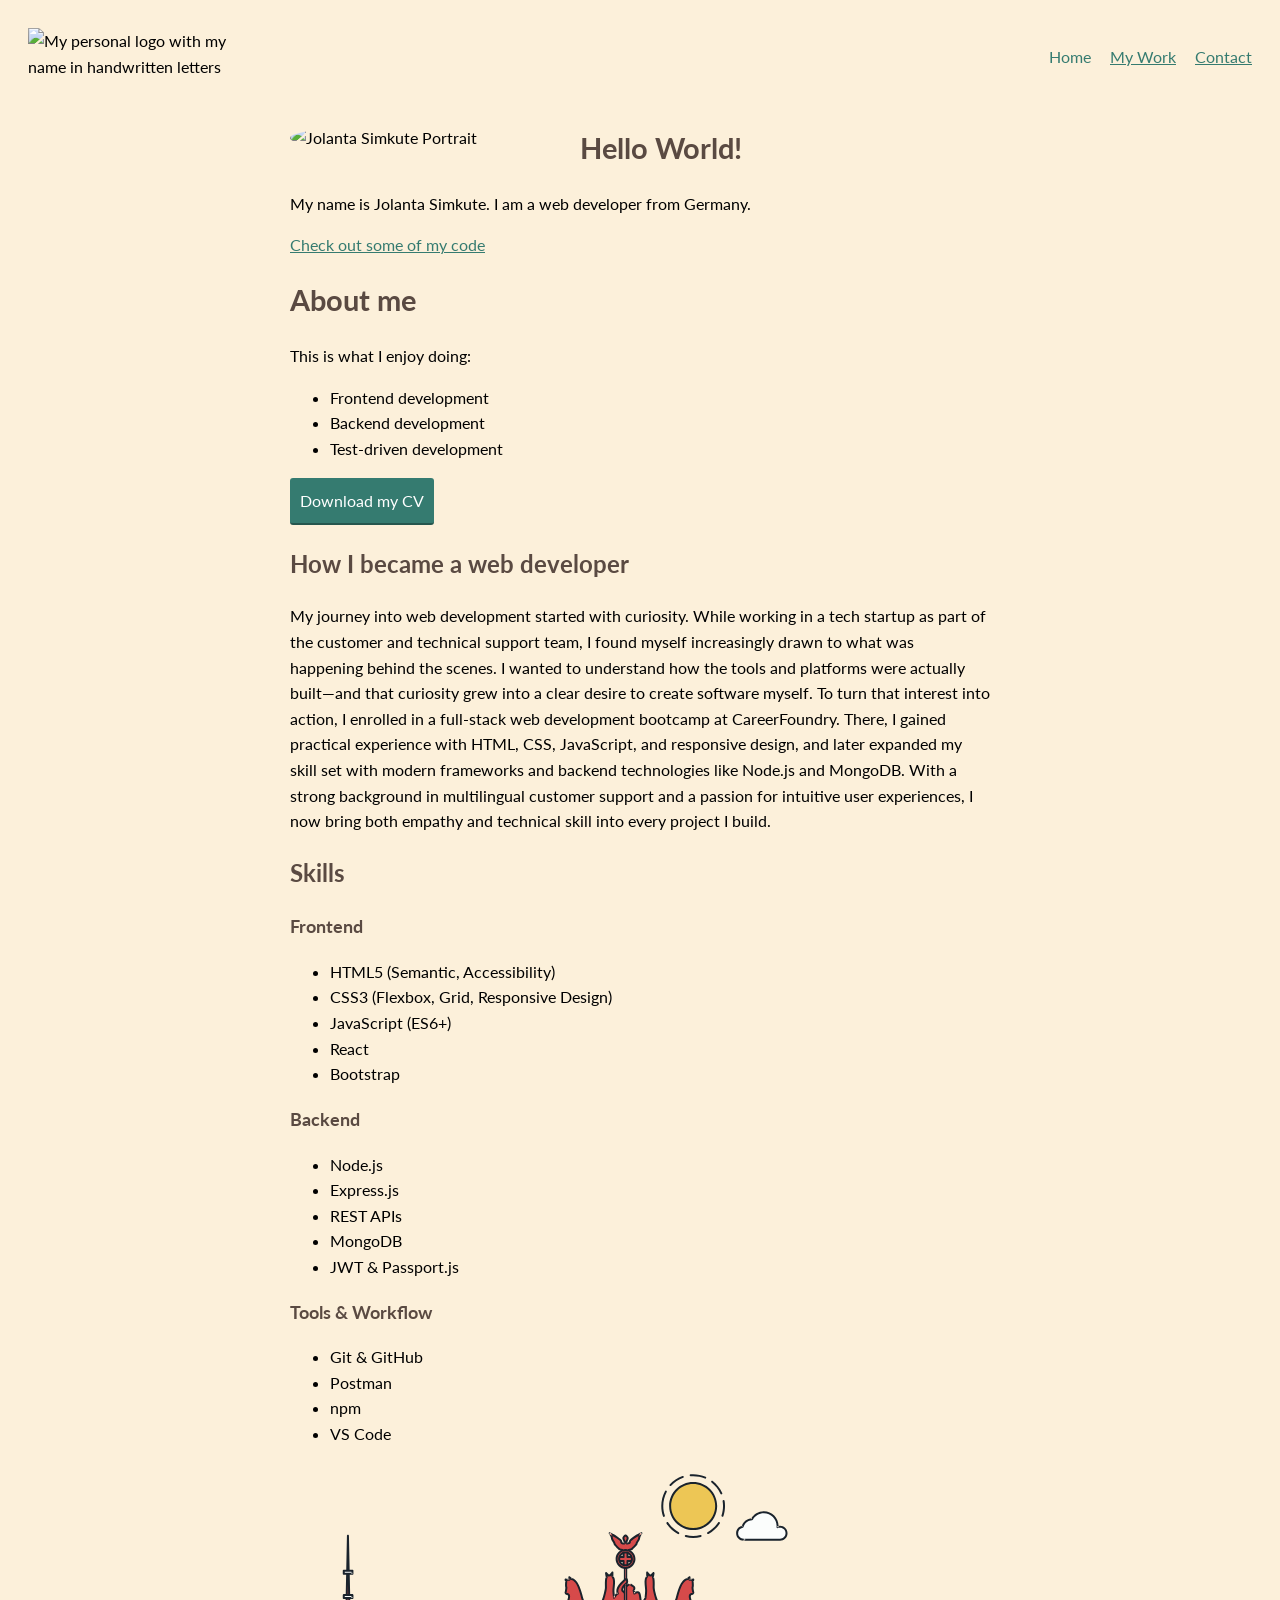
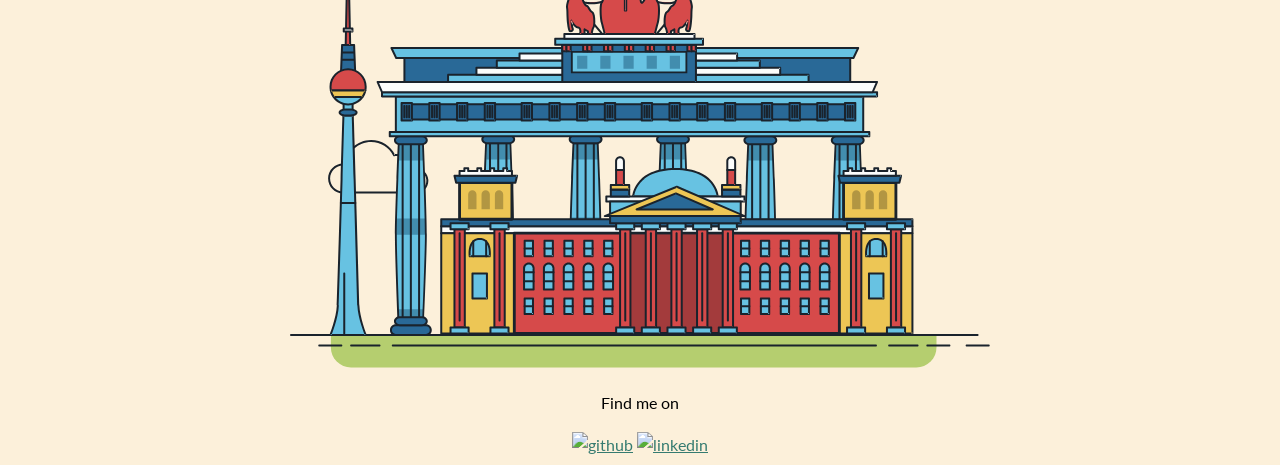
==== commit 0931bfc8: "Updated skill section" ====
--- a/index.html
+++ b/index.html
@@ -63,31 +63,41 @@
 
 With a strong background in multilingual customer support and a passion for intuitive user experiences, I now bring both empathy and technical skill into every project I build.</p>
 
-    <div>
-      <table class="skills-table">
-        <tr>
-          <td>Skills</td>
-          <td>Years of Experience</td>
-          <td>Level of Expertise</td>
-        </tr>
-        <tr>
-          <td>HTML</td>
-          <td>1</td>
-          <td>Beginner</td>
-        </tr>
-        <tr>
-          <td>CSS</td>
-          <td>1</td>
-          <td>Beginner</td>
-        </tr>
-        <tr>
-          <td>JavaScript</td>
-          <td>1</td>
-          <td>Beginner</td>
-        </tr>
-      </table>
-    </div>
+    <section class="skills">
+  <h2>Skills</h2>
+
+  <div class="skills-group">
+    <h3>Frontend</h3>
+    <ul>
+      <li>HTML5 (Semantic, Accessibility)</li>
+      <li>CSS3 (Flexbox, Grid, Responsive Design)</li>
+      <li>JavaScript (ES6+)</li>
+      <li>React</li>
+      <li>Bootstrap</li>
+    </ul>
   </div>
+
+  <div class="skills-group">
+    <h3>Backend</h3>
+    <ul>
+      <li>Node.js</li>
+      <li>Express.js</li>
+      <li>REST APIs</li>
+      <li>MongoDB</li>
+      <li>JWT & Passport.js</li>
+    </ul>
+  </div>
+
+  <div class="skills-group">
+    <h3>Tools & Workflow</h3>
+    <ul>
+      <li>Git & GitHub</li>
+      <li>Postman</li>
+      <li>npm</li>
+      <li>VS Code</li>
+    </ul>
+  </div>
+</section>
 
   <svg id="about-picture" xmlns="http://www.w3.org/2000/svg" class="berlin-illustration" height="auto"
     viewBox="0 0 700 505" xmlns:xlink="http://www.w3.org/1999/xlink">
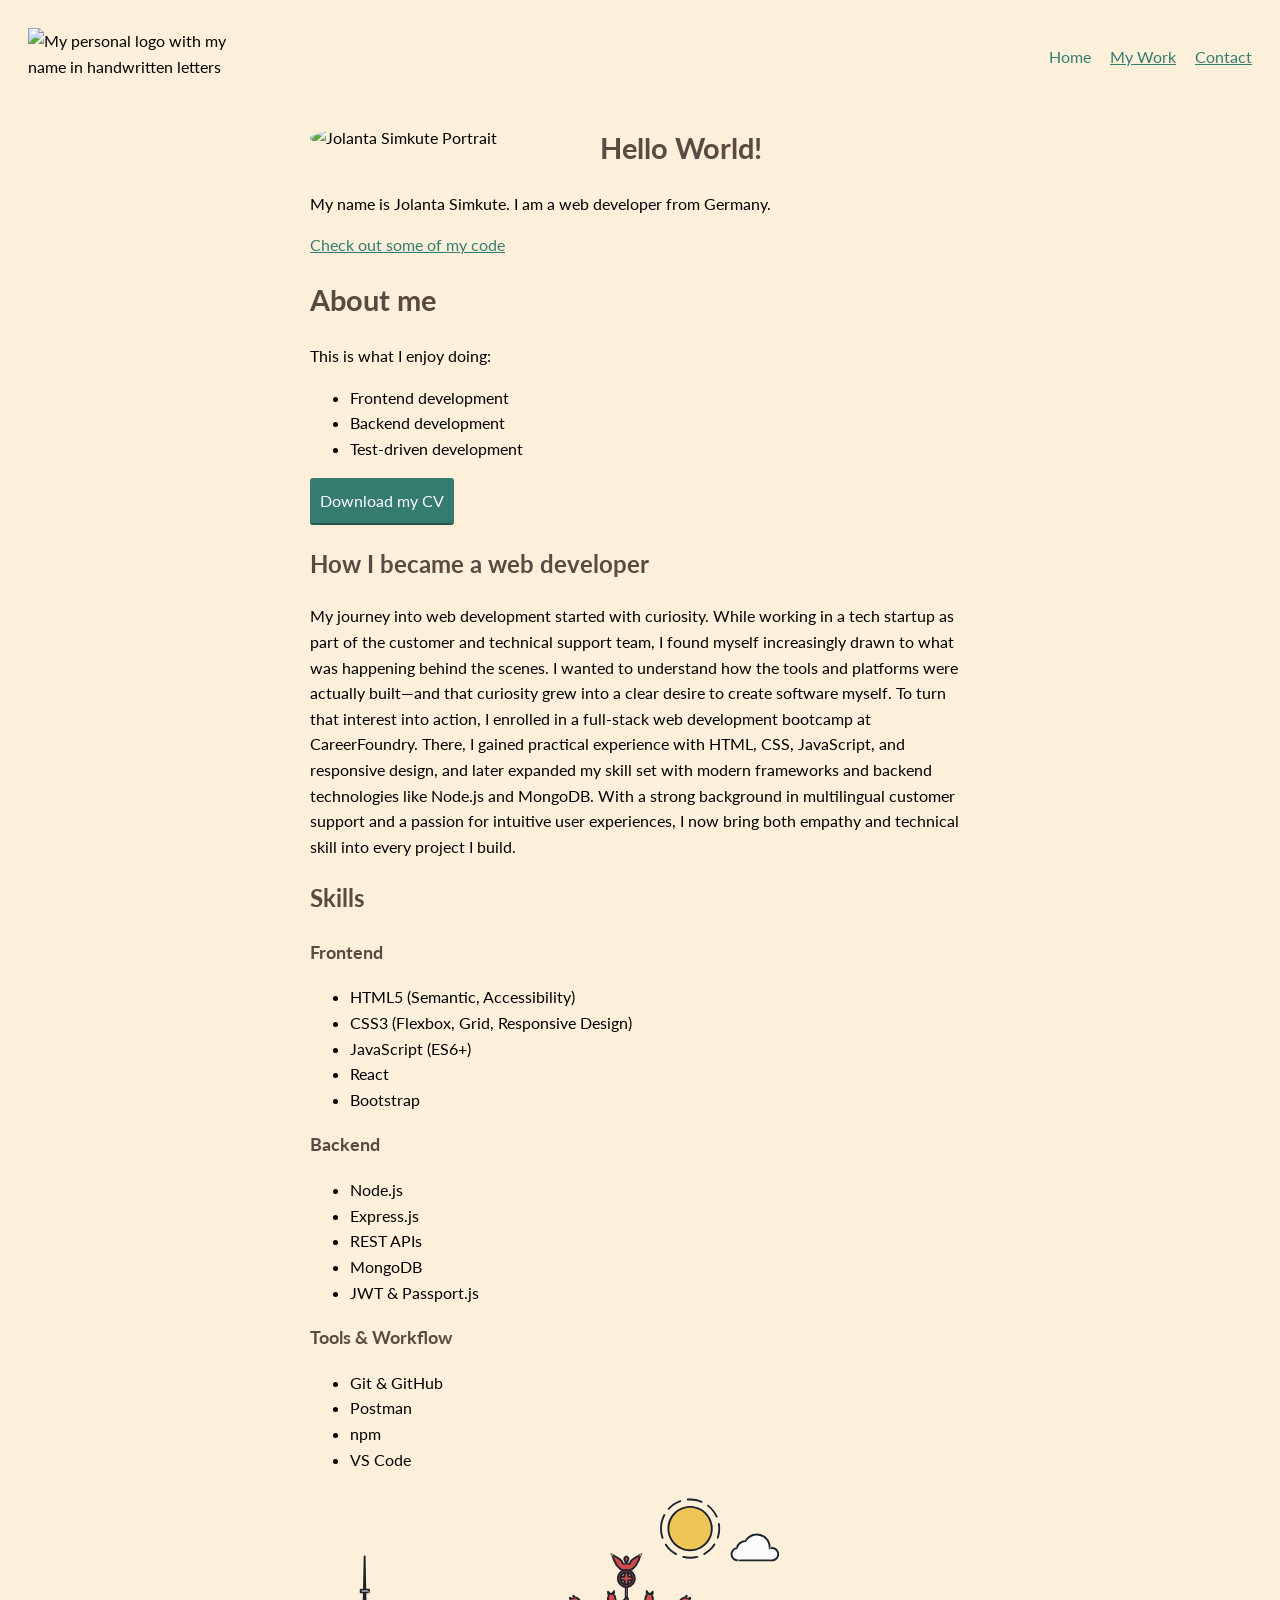
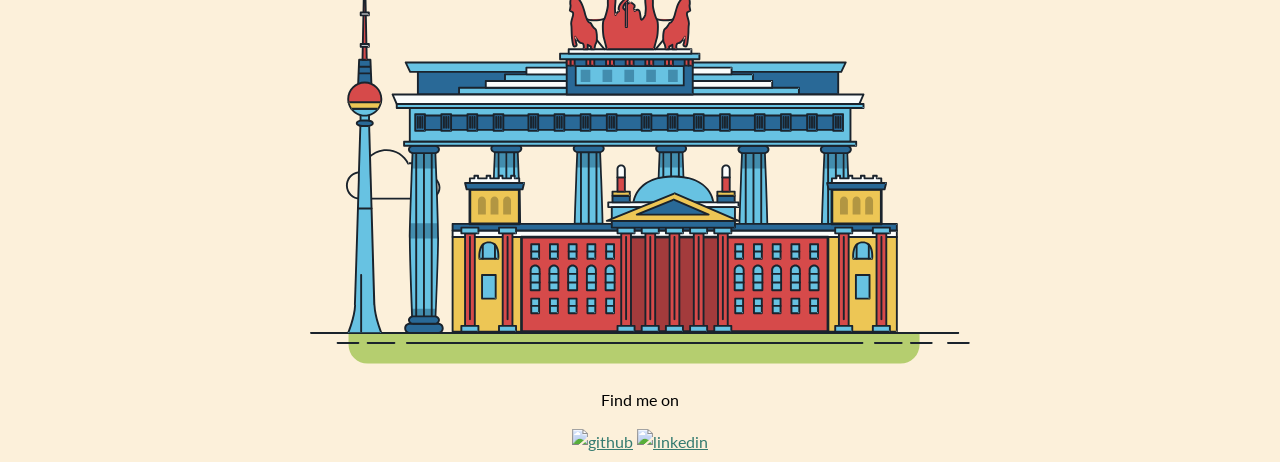
==== commit 2cadb9f5: "Added case study for portfolio website project" ====
--- a/index.html
+++ b/index.html
@@ -1419,6 +1419,7 @@
       </path>
     </g>
   </svg>
+  </div>
 
   <footer class="page-footer">
     <p>Find me on</p>
--- a/css/style.production.css
+++ b/css/style.production.css
@@ -1 +1 @@
-.contact-form,.contact-info,.grid__item{background-color:var(--color-grid-item-bg)}#button,.btn,.navigation-list__item--active,a:focus,a:hover{text-decoration:none}:root{--color-bg:#fcf0da;--color-link:#357b70;--color-link-visited:#05676e;--color-link-active:#489c79;--color-btn-bg:#357b70;--color-grid-item-bg:#fefaf2;--color-animation-start:#edc655;--color-animation-middle:#fcffad;--color-animation-end:#f76414;--font-size-body:16px;--font-size-h1:29px;--font-size-h2:24px;--font-size-h3:18px;--font-weight-normal:400;--font-weight-bold:700;--padding-btn:10px;--padding-header:20px;--border-radius-btn:3px;--border-radius-profile:50%;--border-bottom-btn:2px solid rgba(0, 0, 0, 0.3);--transition-opacity:0.9s}*{box-sizing:border-box}body{font-family:Lato,sans-serif;font-weight:var(--font-weight-normal);font-size:var(--font-size-body);line-height:1.6;background-color:var(--color-bg)}h1,h2,h3{color:#5a4a42;font-weight:var(--font-weight-bold)}h1{font-size:var(--font-size-h1)}h2{font-size:var(--font-size-h2)}h3{font-size:var(--font-size-h3)}.contact-form a,.contact-info a,a{color:var(--color-link)}a:visited{color:var(--color-link-visited)}a:active{color:var(--color-link-active)}.page-header{display:flex;width:100%;padding:var(--padding-header)}.page-header__item{flex:0 1 200px}.page-header__item:last-child{flex-grow:1;text-align:right}.navigation-list{list-style-type:none}.navigation-list li{display:inline-block;margin-left:15px}.profile{max-width:700px;margin:0 auto}.profile__portrait{float:left;width:250px;margin-right:40px;border-radius:var(--border-radius-profile)}.about,.work{margin:0 auto;text-align:center;max-width:1200px;padding:0 20px;border-radius:20px}.contact-form,.contact-info{text-align:center;margin:0 auto 40px;max-width:600px;padding:20px;border-radius:12px;box-shadow:0 2px 6px rgba(0,0,0,.1)}.contact-form input,.contact-form textarea,.contact-info input,.contact-info textarea{width:100%;max-width:400px;margin-top:5px;margin-bottom:15px;padding:10px;border-radius:6px;border:1px solid #ccc;font-family:inherit;font-size:1rem}.contact-form textarea,.contact-info textarea{min-height:100px;resize:vertical}.contact-info .btn{background-color:var(--color-btn-bg)!important;color:#fff!important;font-weight:600;margin-top:10px;display:inline-block}.grid{display:grid;grid-template-columns:repeat(3,1fr);gap:20px;margin:0 auto;justify-items:center}.grid__item{border-radius:12px;padding:15px;max-width:380px;margin:0 auto;transition:transform .3s,box-shadow .3s}.grid__item:hover{transform:translateY(-5px);box-shadow:0 4px 10px rgba(0,0,0,.15)}.grid__item img{width:100%;max-width:350px;height:200px;object-fit:cover;border-radius:8px;display:block;margin:0 auto 10px;transition:transform .3s,opacity .3s}.grid__item img:hover{transform:scale(1.03);opacity:.9}@media all and (max-width:1199px) and (min-width:768px){.grid{grid-template-columns:repeat(2,1fr);gap:18px}}@media all and (max-width:767px){.grid{grid-template-columns:1fr;gap:15px}.grid__item img{max-width:200px;height:100px}}#button,.btn{border:none;font-family:inherit;background-color:var(--color-btn-bg);color:#fff;padding:var(--padding-btn);border-radius:var(--border-radius-btn);border-bottom:var(--border-bottom-btn);transition:opacity var(--transition-opacity);text-align:center;display:inline-block}#button:focus,#button:hover,.btn:focus,.btn:hover{cursor:pointer;opacity:.8;outline:solid}.page-footer{clear:both;display:flex;flex-direction:column;text-align:center}@keyframes color-change{0%{fill:var(--color-animation-start)}50%{fill:var(--color-animation-middle)}100%{fill:var(--color-animation-end)}}.sun{animation:4s linear infinite alternate color-change}@keyframes cloud-move{from{transform:translate(0,50px)}to{transform:translate(200px,50px)}}.cloud-front{animation:30s linear infinite alternate cloud-move}@keyframes cloud-move-reverse{from{transform:translate(446px,48px)}to{transform:translate(100px,48px)}}.cloud-back{animation:34s linear infinite alternate cloud-move-reverse}+.contact-form,.contact-info,.grid__item{background-color:var(--color-grid-item-bg)}#button,.btn,.case-study__links a,.navigation-list__item--active,a:focus,a:hover{text-decoration:none}:root{--color-bg:#fcf0da;--color-link:#357b70;--color-link-visited:#05676e;--color-link-active:#489c79;--color-btn-bg:#357b70;--color-grid-item-bg:#fefaf2;--color-animation-start:#edc655;--color-animation-middle:#fcffad;--color-animation-end:#f76414;--font-size-body:16px;--font-size-h1:29px;--font-size-h2:24px;--font-size-h3:18px;--font-weight-normal:400;--font-weight-bold:700;--padding-btn:10px;--padding-header:20px;--border-radius-btn:3px;--border-radius-profile:50%;--border-bottom-btn:2px solid rgba(0, 0, 0, 0.3);--transition-opacity:0.9s}*{box-sizing:border-box}body{font-family:Lato,sans-serif;font-weight:var(--font-weight-normal);font-size:var(--font-size-body);line-height:1.6;background-color:var(--color-bg)}h1,h2,h3{color:#5a4a42;font-weight:var(--font-weight-bold)}h1{font-size:var(--font-size-h1)}h2{font-size:var(--font-size-h2)}h3{font-size:var(--font-size-h3)}.contact-form a,.contact-info a,a{color:var(--color-link)}a:visited{color:var(--color-link-visited)}a:active{color:var(--color-link-active)}.page-header{display:flex;width:100%;padding:var(--padding-header)}.page-header__item{flex:0 1 200px}.page-header__item:last-child{flex-grow:1;text-align:right}.navigation-list{list-style-type:none}.navigation-list li{display:inline-block;margin-left:15px}.profile{max-width:700px;margin:0 auto;padding:0 20px}.profile__portrait{float:left;width:250px;margin-right:40px;border-radius:var(--border-radius-profile)}.about,.work{margin:0 auto;text-align:center;max-width:1200px;padding:0 20px;border-radius:20px}.contact-form,.contact-info{text-align:center;margin:0 auto 40px;max-width:600px;padding:20px;border-radius:12px;box-shadow:0 2px 6px rgba(0,0,0,.1)}.contact-form input,.contact-form textarea,.contact-info input,.contact-info textarea{width:100%;max-width:400px;margin-top:5px;margin-bottom:15px;padding:10px;border-radius:6px;border:1px solid #ccc;font-family:inherit;font-size:1rem}.contact-form textarea,.contact-info textarea{min-height:100px;resize:vertical}.contact-info .btn{background-color:var(--color-btn-bg)!important;color:#fff!important;font-weight:600;margin-top:10px;display:inline-block}.grid{display:grid;grid-template-columns:repeat(3,1fr);gap:20px;margin:0 auto;justify-items:center}.grid__item{border-radius:12px;padding:15px;max-width:380px;margin:0 auto;transition:transform .3s,box-shadow .3s}.grid__item:hover{transform:translateY(-5px);box-shadow:0 4px 10px rgba(0,0,0,.15)}.grid__item img{width:100%;max-width:350px;height:200px;object-fit:cover;border-radius:8px;display:block;margin:0 auto 10px;transition:transform .3s,opacity .3s}.grid__item img:hover{transform:scale(1.03);opacity:.9}@media all and (max-width:1199px) and (min-width:768px){.grid{grid-template-columns:repeat(2,1fr);gap:18px}}@media all and (max-width:767px){.grid{grid-template-columns:1fr;gap:15px}.grid__item img{max-width:200px;height:100px}}#button,.btn{border:none;font-family:inherit;background-color:var(--color-btn-bg);color:#fff;padding:var(--padding-btn);border-radius:var(--border-radius-btn);border-bottom:var(--border-bottom-btn);transition:opacity var(--transition-opacity);text-align:center;display:inline-block}#button:focus,#button:hover,.btn:focus,.btn:hover{cursor:pointer;opacity:.8;outline:solid}.page-footer{clear:both;display:flex;flex-direction:column;text-align:center}@keyframes color-change{0%{fill:var(--color-animation-start)}50%{fill:var(--color-animation-middle)}100%{fill:var(--color-animation-end)}}.sun{animation:4s linear infinite alternate color-change}@keyframes cloud-move{from{transform:translate(0,50px)}to{transform:translate(200px,50px)}}.cloud-front{animation:30s linear infinite alternate cloud-move}@keyframes cloud-move-reverse{from{transform:translate(446px,48px)}to{transform:translate(100px,48px)}}.cloud-back{animation:34s linear infinite alternate cloud-move-reverse}.case-study{max-width:900px;margin:0 auto;padding:2rem 1.5rem;line-height:1.7}.case-study__intro{margin-bottom:3rem}.case-study__subtitle{font-size:1.1rem;color:#666}.case-study__section{margin-bottom:3.5rem}.case-study__section h2{margin-bottom:1rem;font-size:1.8rem}.case-study__section h3{margin-top:1.5rem;margin-bottom:.5rem;font-size:1.2rem}.case-study__step{padding-left:1rem;border-left:3px solid #ddd;margin-bottom:2rem}.case-study__step code{background-color:#f4f4f4;padding:.2rem .4rem;border-radius:4px;font-size:.9rem}.case-study__end{background-color:#fafafa;padding:2rem;border-radius:8px}.case-study__links{margin-top:2rem;font-weight:500}.case-study__links a{border-bottom:1px solid currentColor}.case-study__figure{margin:3rem 0;padding:1.5rem;background-color:#f9f9f9;border-radius:16px}.case-study__figure img{display:block;max-width:100%;height:auto;border-radius:12px;border:1px solid #e0e0e0;background-color:#fff;margin:0 auto}.case-study__figure figcaption{margin-top:1rem;font-size:.9rem;color:#666;text-align:center}@media (max-width:600px){body{padding-left:12px;padding-right:12px}.profile__portrait{float:none;display:block;margin:0 auto 20px;width:180px}.profile{text-align:center}.case-study{padding-left:1rem;padding-right:1rem}.case-study p{max-width:65ch;margin-left:auto;margin-right:auto}}
